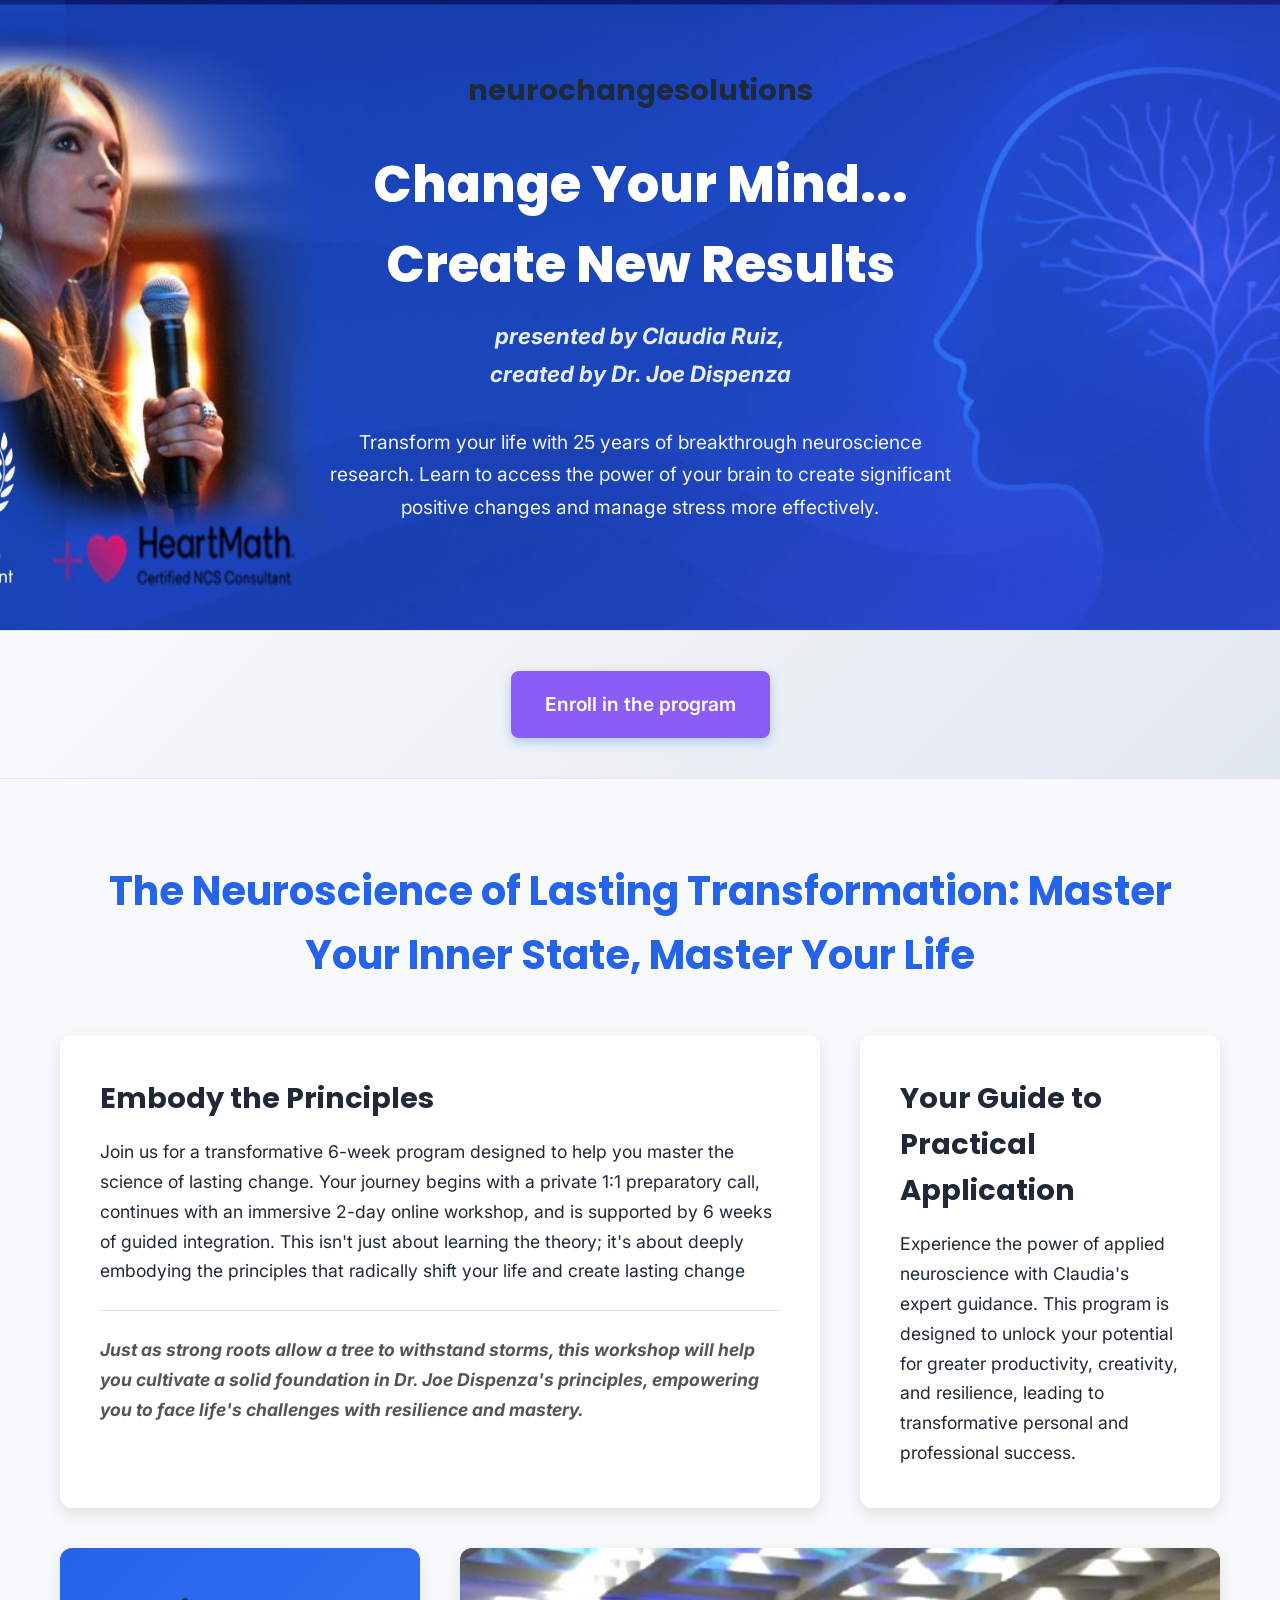
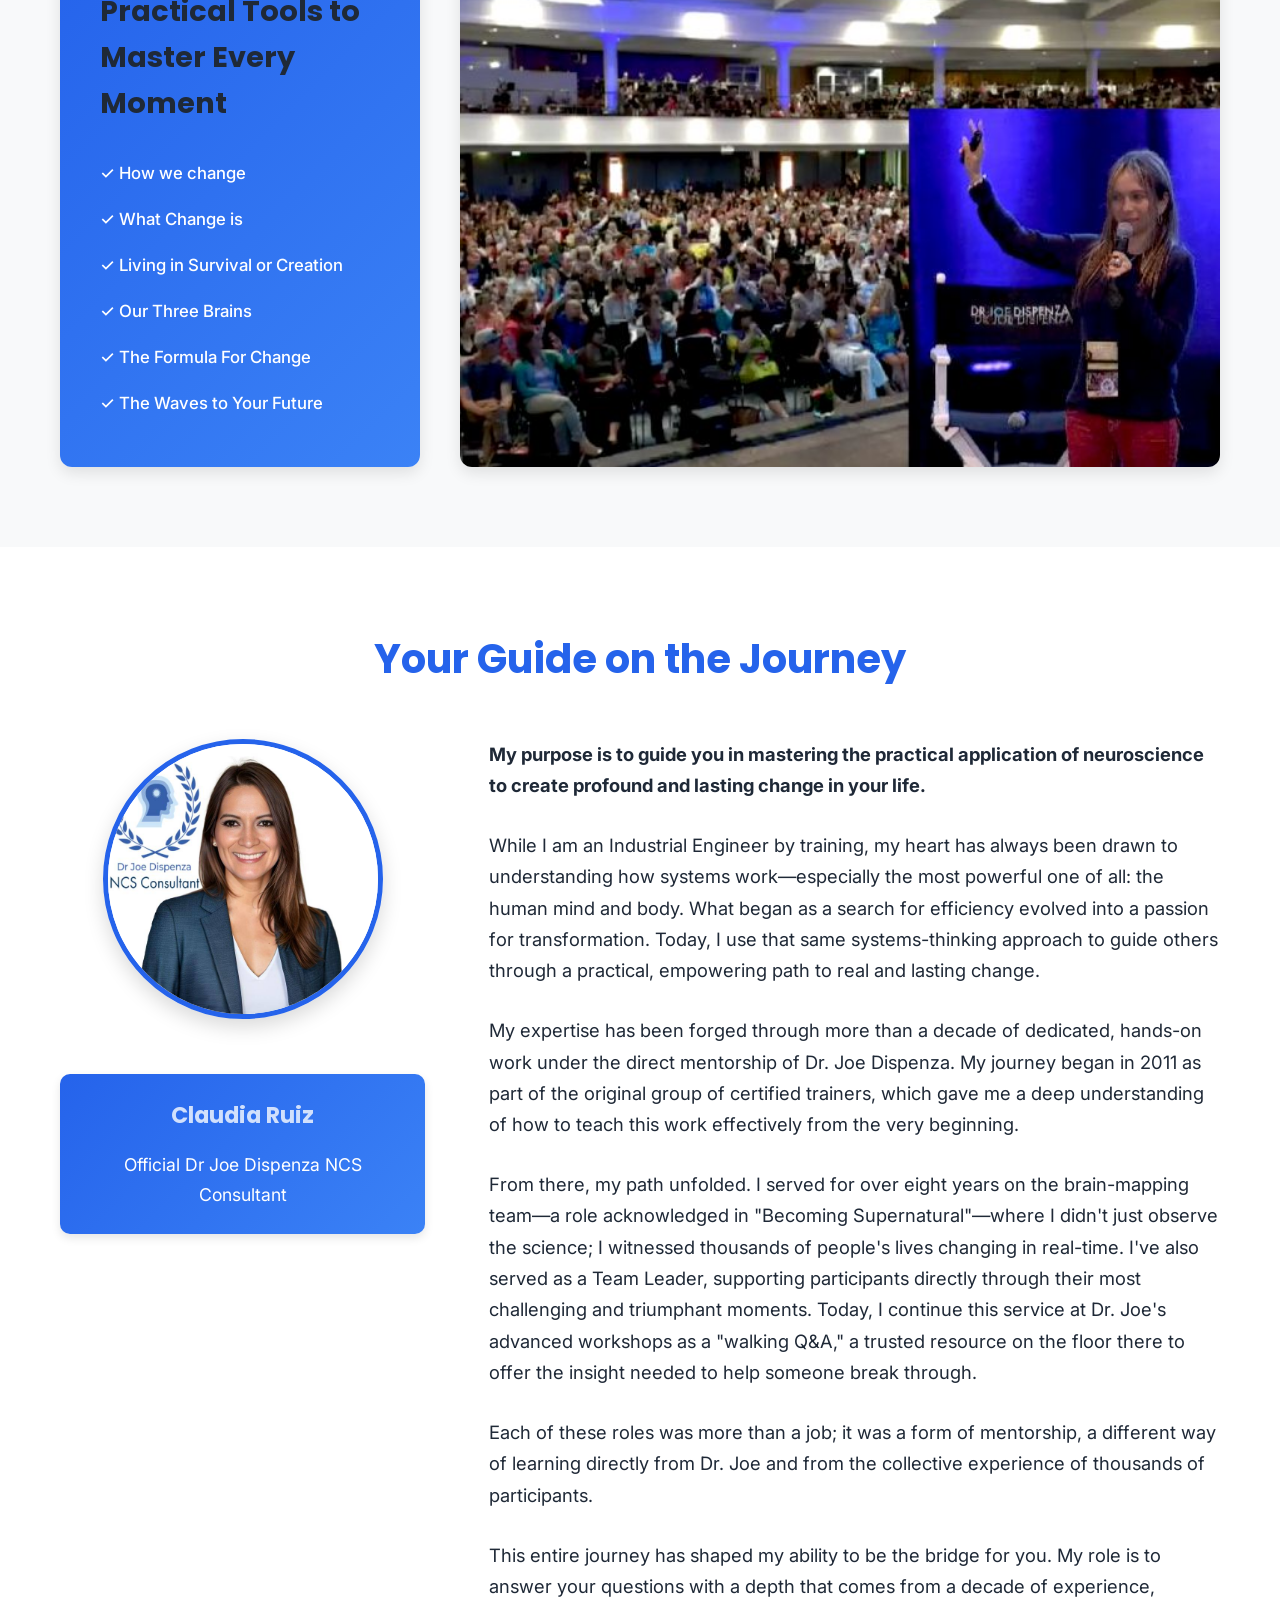
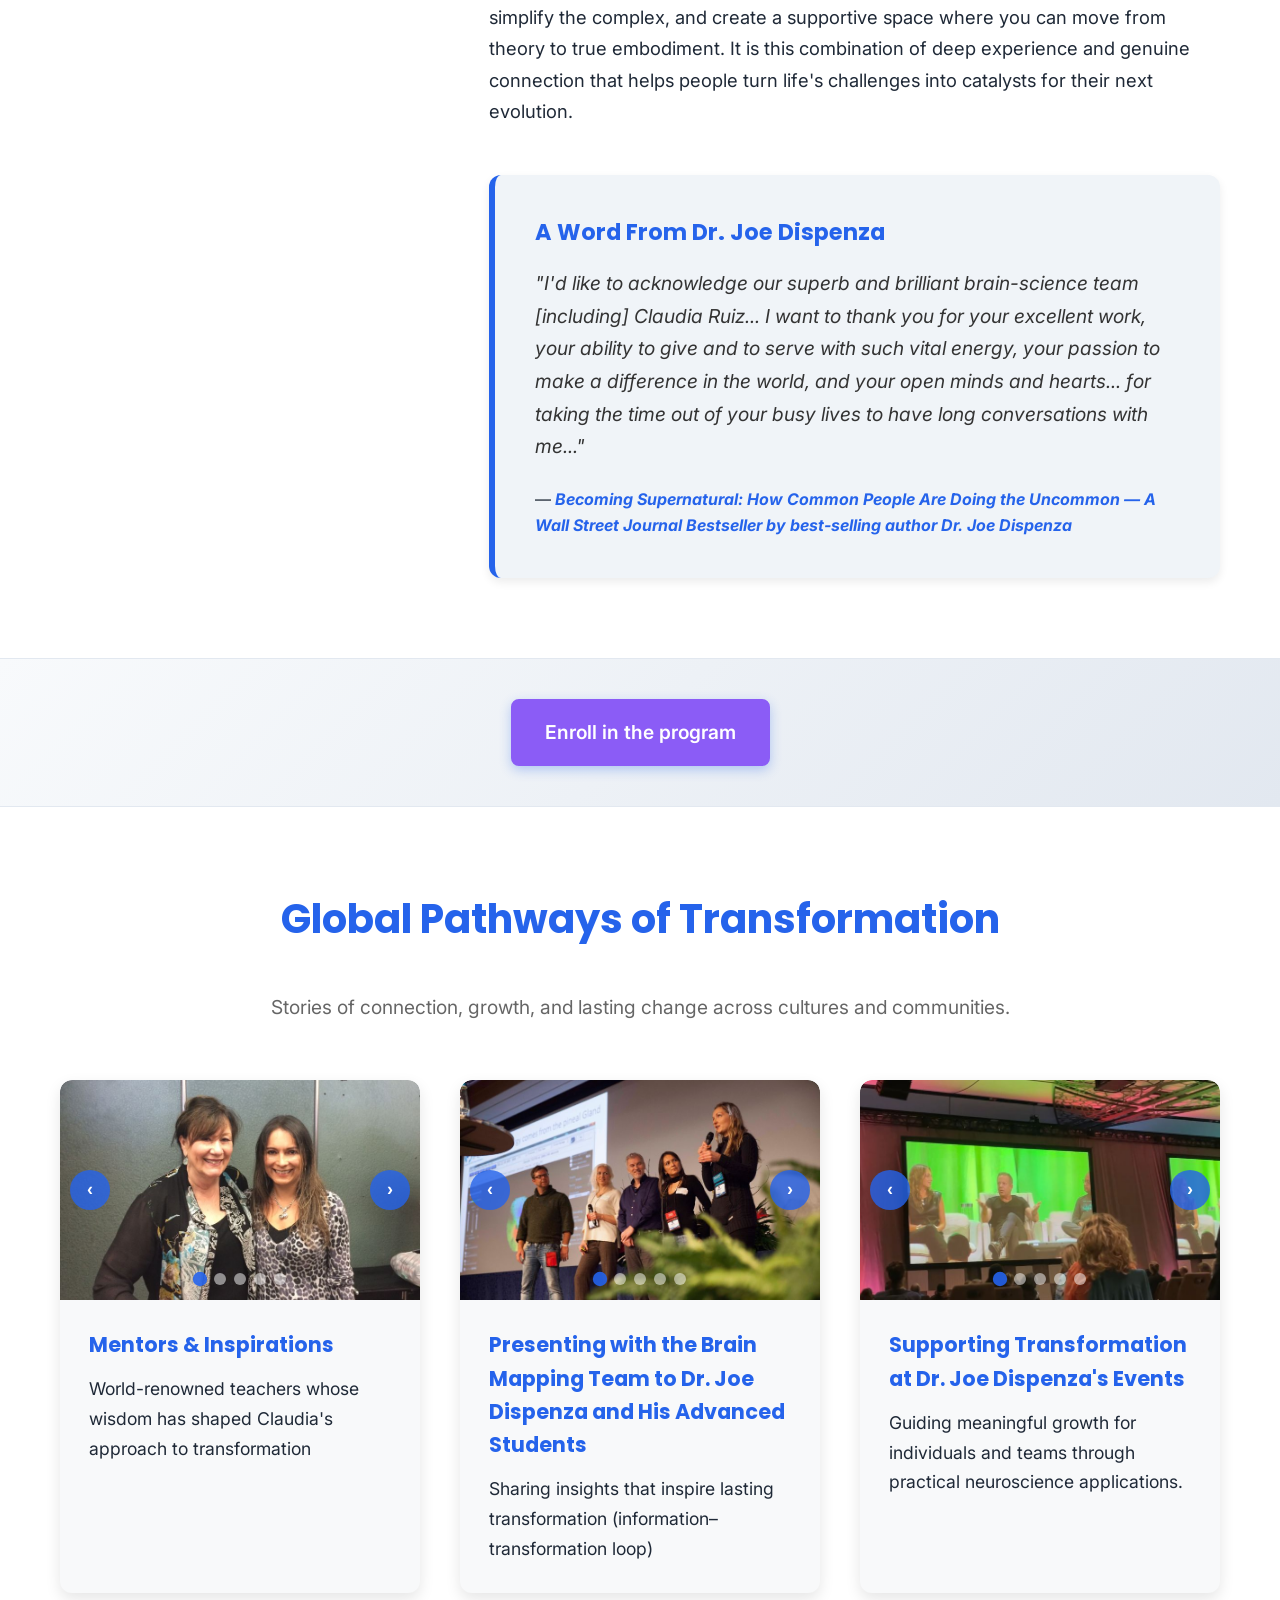
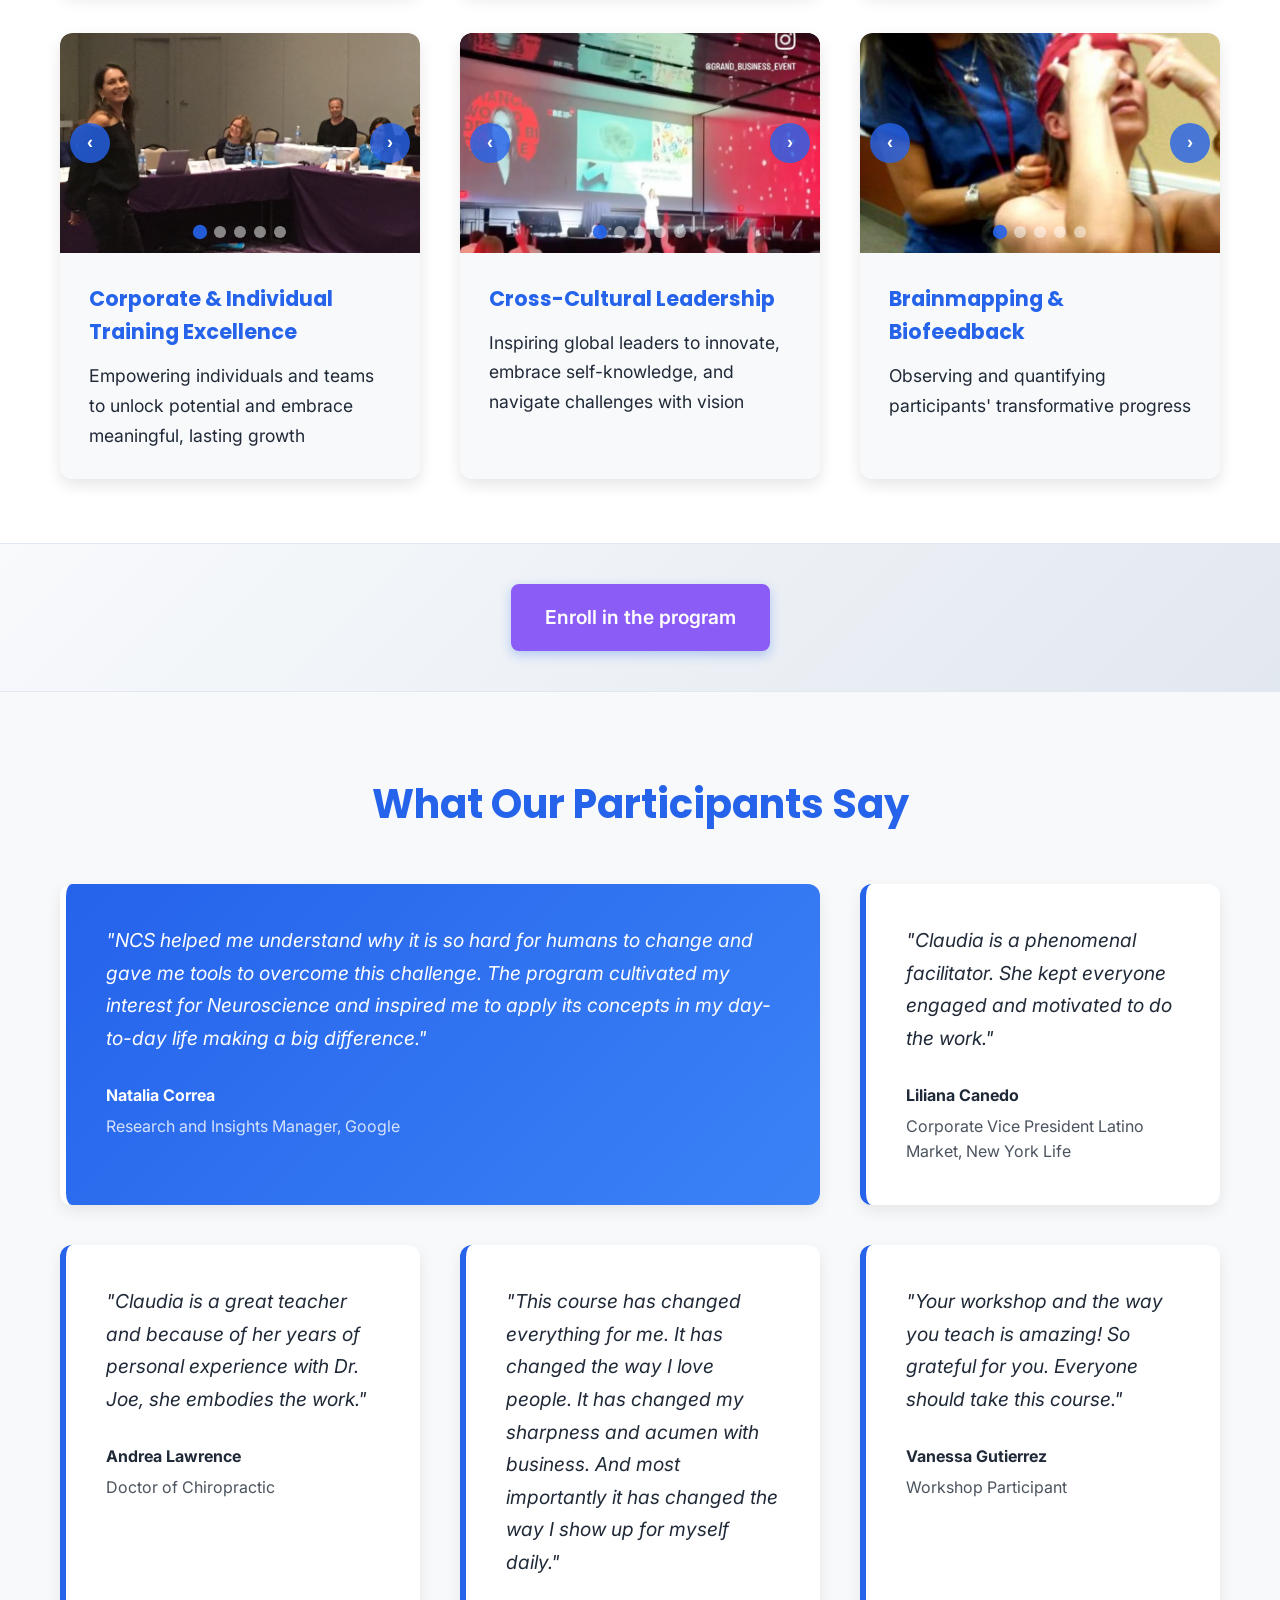
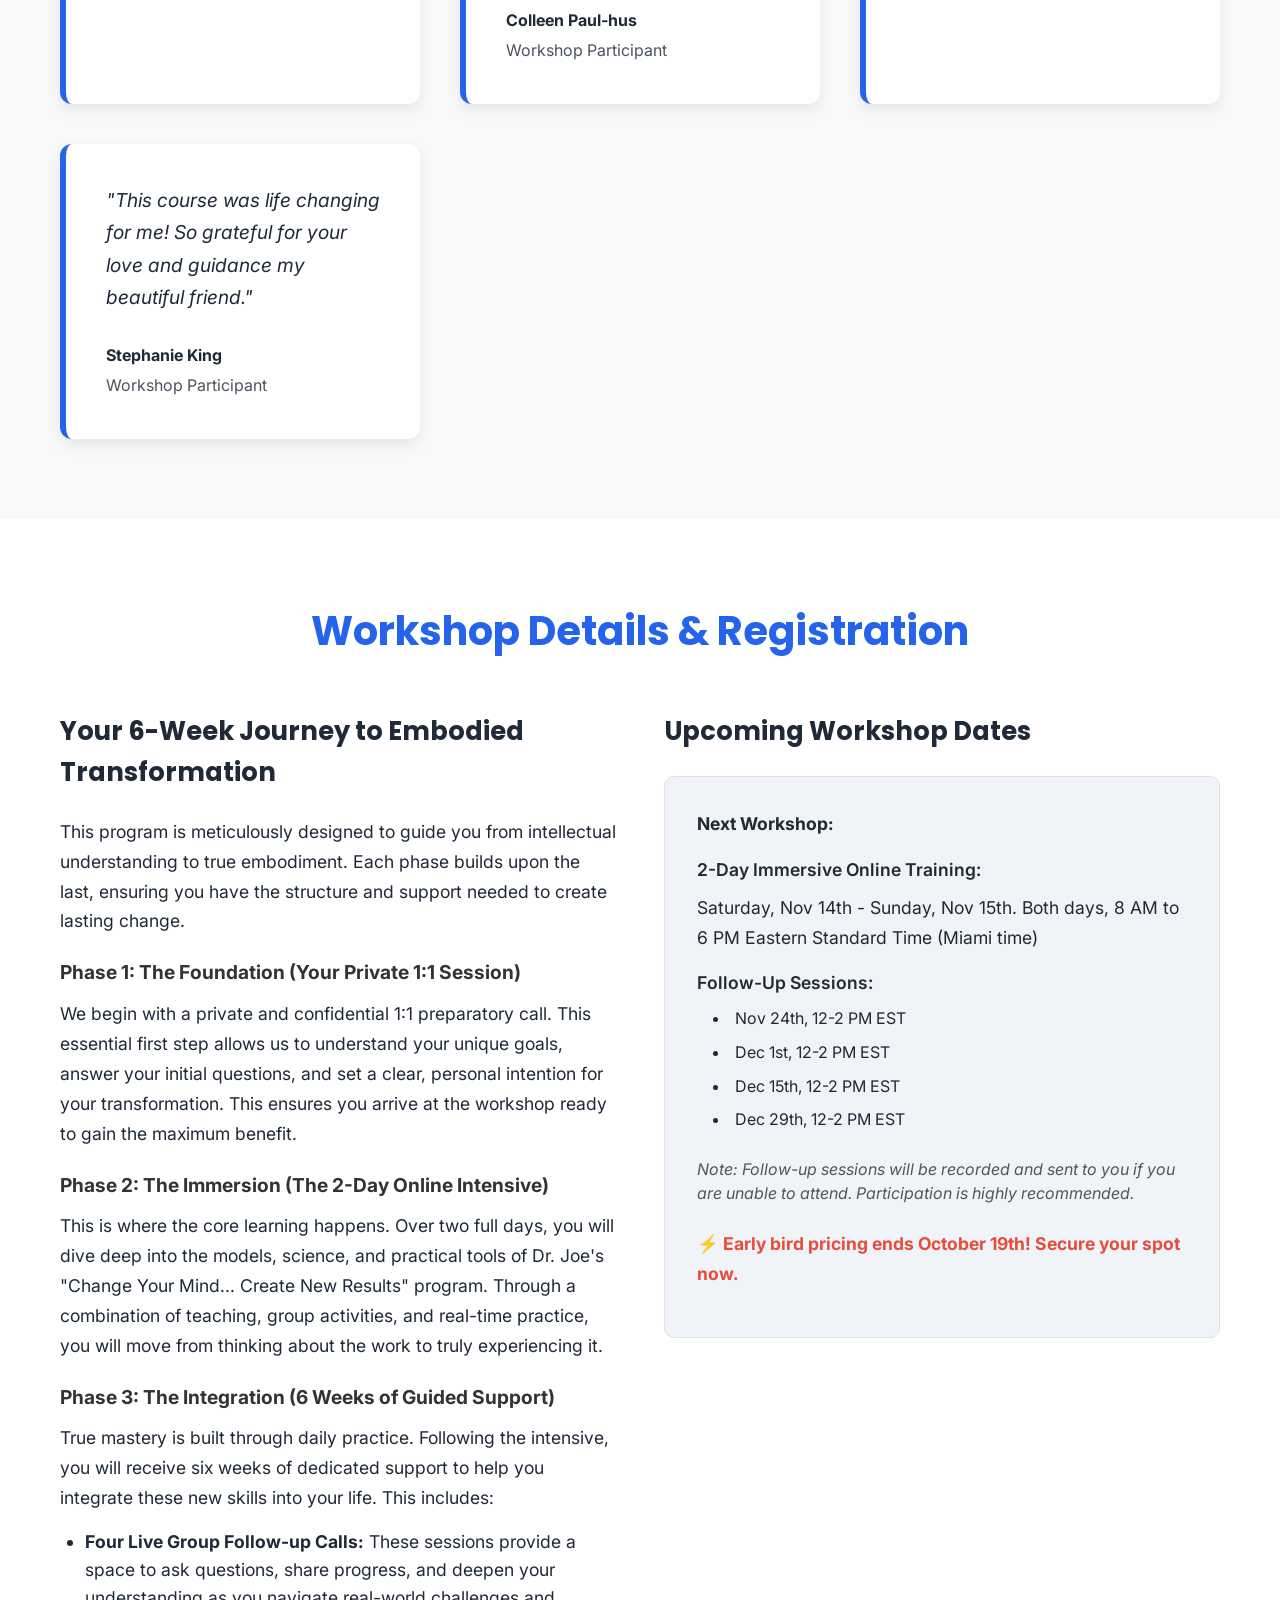
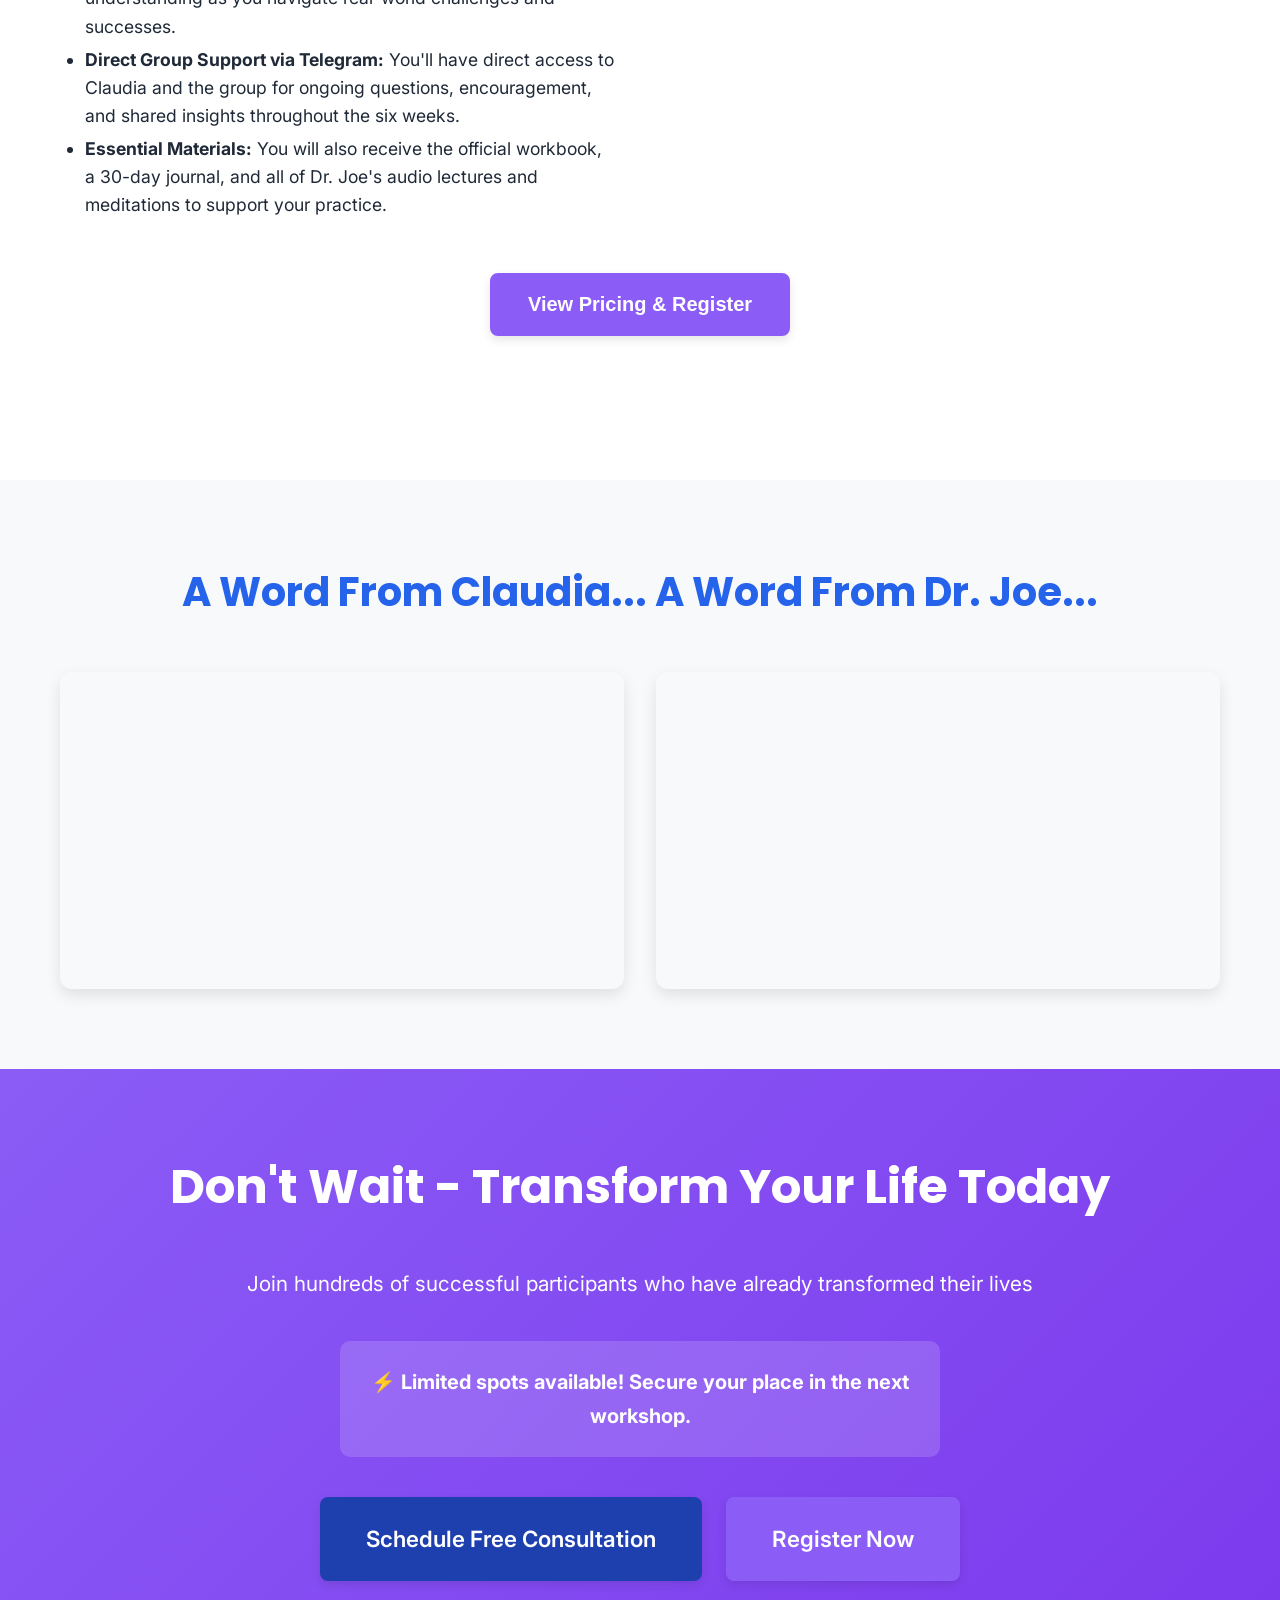
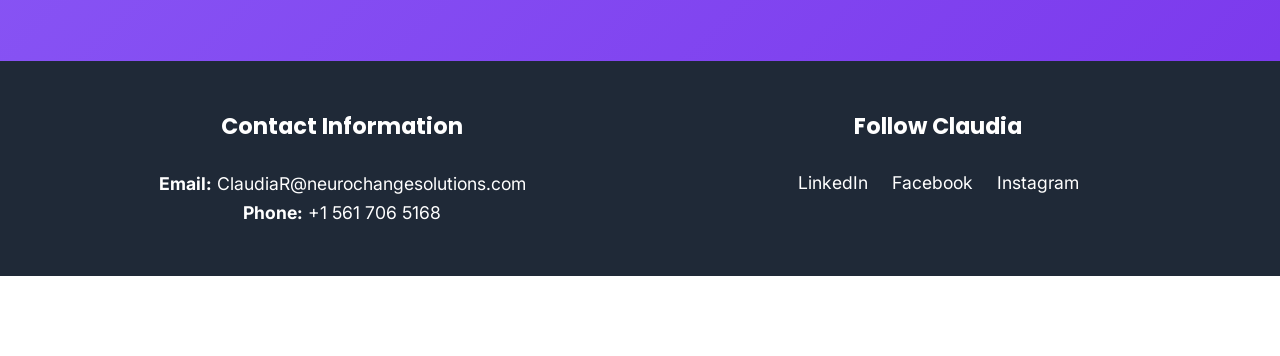
==== index.html @ a0c67458 "index.html" ====
<!DOCTYPE html>
<html lang="en">
<head>
    <meta charset="UTF-8">
    <meta name="viewport" content="width=device-width, initial-scale=1.0">
    <title>Change Your Mind... Create New Results | Neuroscience Workshop with Claudia Ruiz</title>
    <meta name="description" content="Transform your life with neuroscience-based training. Join Claudia Ruiz, Dr. Joe Dispenza's certified consultant, for a life-changing workshop based on 25 years of breakthrough research.">
    <meta name="keywords" content="Dr Joe Dispenza, neuroscience workshop, Claudia Ruiz, brain training, personal development, change your mind, neuroplasticity, neuroscience training">
    <meta name="author" content="Claudia Ruiz">
    <meta name="robots" content="index, follow">
    <meta property="og:title" content="Change Your Mind... Create New Results | Neuroscience Workshop with Claudia Ruiz">
    <meta property="og:description" content="Transform your life with neuroscience-based training. Join Claudia Ruiz, Dr. Joe Dispenza's certified consultant, for a life-changing workshop.">
    <meta property="og:type" content="website">
    <meta property="og:url" content="[TO BE UPDATED WITH ACTUAL URL]">
    <meta property="og:image" content="[TO BE UPDATED WITH ACTUAL IMAGE URL]">
    <meta name="twitter:card" content="summary_large_image">
    <meta name="twitter:title" content="Change Your Mind... Create New Results | Neuroscience Workshop">
    <meta property="twitter:description" content="Transform your life with neuroscience-based training with Dr. Joe Dispenza's certified consultant Claudia Ruiz.">
    <link rel="stylesheet" href="styles.css">
    <link href="https://fonts.googleapis.com/css2?family=Inter:wght@300;400;500;600;700&family=Poppins:wght@400;500;600;700;800&display=swap" rel="stylesheet">
    
    <script type="application/ld+json">
    {
      "@context": "https://schema.org",
      "@type": "Event",
      "name": "Change Your Mind... Create New Results - Neuroscience Workshop",
      "description": "Transform your life with neuroscience-based training based on 25 years of breakthrough research by Dr. Joe Dispenza",
      "startDate": "[TO BE ADDED]",
      "endDate": "[TO BE ADDED]",
      "location": {
        "@type": "VirtualLocation",
        "url": "[WORKSHOP URL]"
      },
      "organizer": {
        "@type": "Person",
        "name": "Claudia Ruiz",
        "jobTitle": "Official Dr Joe Dispenza NCS Consultant"
      },
      "offers": {
        "@type": "Offer",
        "price": "[PRICE]",
        "priceCurrency": "USD",
        "availability": "https://schema.org/InStock"
      }
    }
    </script>
    
    <script type="application/ld+json">
    {
      "@context": "https://schema.org",
      "@type": "Person",
      "name": "Claudia Ruiz",
      "jobTitle": "Official Dr Joe Dispenza NCS Consultant",
      "description": "Industrial Engineer and neuroscience-based consultant with 29 years of experience and over 13 years under the direct mentorship of Dr. Joe Dispenza",
      "url": "[WEBSITE URL]",
      "sameAs": [
        "https://www.linkedin.com/in/claudiaruiz1/",
        "https://www.facebook.com/claudia.ruiz",
        "https://twitter.com/ClauruizC"
      ]
    }
    </script>
    <!-- ====================================================== -->
<!-- == Open Graph Meta Tags for Social Sharing Previews == -->
<!-- ====================================================== -->

<!-- The Title of Your Page -->
<meta property="og:title" content="Neuroscience for Lasting Transformation | Claudia Ruiz Mastery" />

<!-- The Type of Content (website is standard) -->
<meta property="og:type" content="website" />

<!-- The Main URL of Your Website -->
<meta property="og:url" content="https://claudiaruizmastery.github.io/neuroscience-workshop/" />

<!-- The Image for the Thumbnail (Corrected Path ) -->
<meta property="og:image" content="https://claudiaruizmastery.github.io/neuroscience-workshop/claudia-placeholder.jpg" />
<meta property="og:image:alt" content="Claudia Ruiz, Neuroscience Consultant" />

<!-- A Short Description for the Preview -->
<meta property="og:description" content="Join a transformative 6-week program designed to help you master the science of lasting change. Guided by Claudia Ruiz, an original Dr. Joe Dispenza certified trainer." />

<!-- Your Site Name -->
<meta property="og:site_name" content="Claudia Ruiz Mastery" />

<!-- Optional: Twitter-specific tags for their preview cards -->
<meta name="twitter:card" content="summary_large_image">
<meta name="twitter:title" content="Neuroscience for Lasting Transformation | Claudia Ruiz Mastery">
<meta name="twitter:description" content="Join a transformative 6-week program designed to help you master the science of lasting change. Guided by Claudia Ruiz, an original Dr. Joe Dispenza certified trainer.">
<meta name="twitter:image" content="https://claudiaruizmastery.github.io/neuroscience-workshop/claudia-placeholder.jpg">

<!-- ====================================================== -->

</head>
<body>
    <header class="hero-section">
        <div class="hero-background">
            <img src="combined-header-image.jpg" alt="Neuroscience transformation background with Claudia Ruiz and brain imagery" class="hero-image">
            <div class="hero-overlay"></div>
        </div>
        <div class="container">
            <div class="hero-content">
                <div class="logo-section">
                    <h3 class="brand-name">neurochangesolutions</h3>
                </div>
                <div class="mobile-claudia-image">
                    <img src="ClaudiaMicrophone.jpg" alt="Claudia Ruiz presenting with microphone" class="claudia-mobile-img">
                </div>
                <h1 class="main-title">Change Your Mind...<br>Create New Results</h1>
                <p class="subtitle"><strong><em>presented by Claudia Ruiz,<br>created by Dr. Joe Dispenza</em></strong></p>
                <p class="hero-description">
                    Transform your life with 25 years of breakthrough neuroscience research. Learn to access the power of your brain to create significant positive changes and manage stress more effectively.
                </p>
            </div>
        </div>
    </header>

    <div class="enroll-section">
        <a href="#workshop-details-registration" class="btn btn-primary">Enroll in the program</a>
    </div>
    <section class="workshop-overview">
        <div class="container">
            <h2>The Neuroscience of Lasting Transformation: Master Your Inner State, Master Your Life</h2>
            <div class="overview-grid">
                <div class="overview-card main-card">
                    <h3>Embody the Principles</h3>
                    <p>Join us for a transformative 6-week program designed to help you master the science of lasting change. Your journey begins with a private 1:1 preparatory call, continues with an immersive 2-day online workshop, and is supported by 6 weeks of guided integration. This isn't just about learning the theory; it's about deeply embodying the principles that radically shift your life and create lasting change</p>
                    <div class="tree-analogy">
                        <p><strong>Just as strong roots allow a tree to withstand storms, this workshop will help you cultivate a solid foundation in Dr. Joe Dispenza's principles, empowering you to face life's challenges with resilience and mastery.</strong></p>
                    </div>
                </div>
                <div class="overview-card">
                    <h3>Your Guide to Practical Application</h3>
                    <p>Experience the power of applied neuroscience with Claudia's expert guidance. This program is designed to unlock your potential for greater productivity, creativity, and resilience, leading to transformative personal and professional success.</p>
                </div>
                <div class="overview-card tools-card">
                    <h3>Practical Tools to Master Every Moment</h3>
                    <ul class="tools-list">
                        <li>✓ How we change</li>
                        <li>✓ What Change is</li>
                        <li>✓ Living in Survival or Creation</li>
                        <li>✓ Our Three Brains</li>
                        <li>✓ The Formula For Change</li>
                        <li>✓ The Waves to Your Future</li>
                    </ul>
                </div>
                <div class="overview-card presenting-card">
                    <img src="presenting.jpg" alt="Presenting neuroscience concepts" class="presenting-image">
                </div>
            </div>
        </div>
    </section>

   <section class="facilitator-section">
    <div class="container">
        <h2>Your Guide on the Journey</h2>

        <div class="facilitator-content">
            <div class="facilitator-image">
                <img src="claudia-placeholder.jpg" alt="Claudia Ruiz - Official Dr Joe Dispenza NCS Consultant and neuroscience workshop facilitator" class="facilitator-photo">
                <div class="credentials">
                    <h4>Claudia Ruiz</h4>
                    <p>Official Dr Joe Dispenza  
NCS Consultant</p>
                </div>
            </div>

            <div class="facilitator-bio">
                <p><strong>My purpose is to guide you in mastering the practical application of neuroscience to create profound and lasting change in your life.</strong></p>

                <p>While I am an Industrial Engineer by training, my heart has always been drawn to understanding how systems work—especially the most powerful one of all: the human mind and body. What began as a search for efficiency evolved into a passion for transformation. Today, I use that same systems-thinking approach to guide others through a practical, empowering path to real and lasting change.</p>

                <p>My expertise has been forged through more than a decade of dedicated, hands-on work under the direct mentorship of Dr. Joe Dispenza. My journey began in 2011 as part of the original group of certified trainers, which gave me a deep understanding of how to teach this work effectively from the very beginning.</p>

                <p>From there, my path unfolded. I served for over eight years on the brain-mapping team—a role acknowledged in "Becoming Supernatural"—where I didn't just observe the science; I witnessed thousands of people's lives changing in real-time. I've also served as a Team Leader, supporting participants directly through their most challenging and triumphant moments. Today, I continue this service at Dr. Joe's advanced workshops as a "walking Q&A," a trusted resource on the floor there to offer the insight needed to help someone break through.</p>

                <p>Each of these roles was more than a job; it was a form of mentorship, a different way of learning directly from Dr. Joe and from the collective experience of thousands of participants.</p>

                <p>This entire journey has shaped my ability to be the bridge for you. My role is to answer your questions with a depth that comes from a decade of experience, simplify the complex, and create a supportive space where you can move from theory to true embodiment. It is this combination of deep experience and genuine connection that helps people turn life's challenges into catalysts for their next evolution.</p>

                <!-- The Re-integrated Acknowledgment Section -->
                <div class="acknowledgment">
                    <h4>A Word From Dr. Joe Dispenza</h4>
                    <blockquote>
                        "I'd like to acknowledge our superb and brilliant brain-science team [including] Claudia Ruiz... I want to thank you for your excellent work, your ability to give and to serve with such vital energy, your passion to make a difference in the world, and your open minds and hearts... for taking the time out of your busy lives to have long conversations with me..."
                    </blockquote>
                  — <cite><em> Becoming Supernatural: How Common People Are Doing the Uncommon — A Wall Street Journal Bestseller by best-selling author Dr. Joe Dispenza</em></cite>
                </div>
            </div>
        </div>
    </div>
</section>


    <div class="enroll-section">
        <a href="#workshop-details-registration" class="btn btn-primary">Enroll in the program</a>
    </div>
    <section class="gallery-section">
        <div class="container">
            <h2>Global Pathways of Transformation</h2>
            <p class="gallery-subtitle">Stories of connection, growth, and lasting change across cultures and communities.</p>
            <div class="gallery-grid">
                <div class="gallery-item">
                    <div class="gallery-carousel">
                        <div class="carousel-container">
                            <div class="carousel-slide active">
                                <img src="gallery100.jpg" alt="Esther Hicks, Alaska Cruise 2015">
                            </div>
                            <div class="carousel-slide">
                                <img src="gallery110.jpg" alt="Dr. Wayne Dyer, Silva Method Convention, Miami 2002" class="gallery-image">
                            </div>
                            <div class="carousel-slide">
                                <img src="gallery120.jpg" alt="Claudia began the Silva Method at 11, starting her journey to become the architect of her own life. Meeting Laura Silva in 2010 and becoming a certified instructor in 2020 fulfilled a dream." class="gallery-image">
                            </div>
                            <div class="carousel-slide">
                                <img src="gallery130.jpg" alt="First in person workshop with Dr. Joe Dispenza, January 2010" class="gallery-image">
                            </div>
                            <div class="carousel-slide">
                                <img src="gallery140.jpg" alt="At each event, Dr. Joe Dispenza met with the Brain Mapping team, shaping insights that now guide Claudia’s work in lasting transformation." class="gallery-image">
                            </div>
                            <div class="carousel-slide">
                                <img src="gallery141.jpg" alt="Through regular Zooms with Dr. Joe Dispenza and the Brain Mapping team, Claudia gained insights that deepen her work in lasting transformation." class="gallery-image">
                            </div>
                            <div class="carousel-slide">
                                <img src="gallery150.jpg" alt="Abraham Hicks Alaska Cruise Hot Seat 2015" class="gallery-image">
                            </div>
                            <div class="carousel-slide">
                                <img src="gallery160.jpg" alt="Gregg Braden after his insightful talk" class="gallery-image">
                            </div>
                             <div class="carousel-slide">
                                <img src="gallery170.jpg" alt="Nassim Haramein at the Quantum University Wold Congress in Hawaii 2015" class="gallery-image">
                            </div>
                            <div class="carousel-slide">
                                <img src="gallery180.jpg" alt="Bruce Lipton after his insightful talk" class="gallery-image">
                            </div>
                            <div class="carousel-slide">
                                <img src="gallery190.jpg" alt="With Nassim Haramein after a 2020 tour of his lab in San Clemente, CA, USA with his biophysicist." class="gallery-image">
                            </div>
                        </div>
                        <button class="carousel-btn prev-btn" onclick="changeSlide(this, -1)">‹</button>
                        <button class="carousel-btn next-btn" onclick="changeSlide(this, 1)">›</button>
                        <div class="carousel-dots">
                            <span class="dot active" onclick="currentSlide(this, 1)"></span>
                            <span class="dot" onclick="currentSlide(this, 2)"></span>
                            <span class="dot" onclick="currentSlide(this, 3)"></span>
                            <span class="dot" onclick="currentSlide(this, 4)"></span>
                            <span class="dot" onclick="currentSlide(this, 5)"></span>
                        </div>
                    </div>
                    <div class="gallery-caption">
                        <h4>Mentors & Inspirations </h4>
                        <p>World-renowned teachers whose wisdom has shaped Claudia's approach to transformation</p>
                    </div>
                </div>
                <div class="gallery-item">
                    <div class="gallery-carousel">
                        <div class="carousel-container">
                            <div class="carousel-slide active">
                                <img src="gallery2010.jpg" alt="Lago di Garda, Italy" class="gallery-image">
                            </div>
                            <div class="carousel-slide">
                                <img src="gallery2020.jpg" alt="Tampa FL, USA" class="gallery-image">
                            </div>
                            <div class="carousel-slide">
                                <img src="gallery2030.jpg" alt="Tampa FL, USA" class="gallery-image">
                            </div>
                            <div class="carousel-slide">
                                <img src="gallery2040.jpg" alt="Tampa FL, USA" class="gallery-image">
                            </div>
                            <div class="carousel-slide">
                                <img src="gallery2050.jpg" alt="Tampa FL, USA" class="gallery-image">
                            </div>
                               <div class="carousel-slide">
                                <img src="gallery2060.jpg" alt="Tampa FL, USA" class="gallery-image">
                            </div>
                            <div class="carousel-slide">
                                <img src="gallery2070.jpg" alt="Tampa FL, USA" class="gallery-image">
                            </div>
                            <div class="carousel-slide">
                                <img src="gallery2080.jpg" alt="Tampa FL, USA" class="gallery-image">
                            </div>
                            <div class="carousel-slide">
                                <img src="gallery2090.jpg" alt="Cancun, Mexico" class="gallery-image">
                            </div>
                            <div class="carousel-slide">
                                <img src="gallery2100.jpg" alt="Cancun, Mexico" class="gallery-image">
                            </div>
                            <div class="carousel-slide">
                                <img src="gallery2110.jpg" alt="Cancun, Mexico" class="gallery-image">
                            </div>
                            <div class="carousel-slide">
                                <img src="gallery2120.jpg" alt="Cancun, Mexico" class="gallery-image">
                            </div>
                            <div class="carousel-slide">
                                <img src="gallery2130.jpg" alt="Cancun, Mexico" class="gallery-image">
                            </div>
                            <div class="carousel-slide">
                                <img src="gallery2140.jpg" alt="Cancun, Mexico" class="gallery-image">
                            </div>
                            <div class="carousel-slide">
                                <img src="gallery2150.jpg" alt="Bonn, Germany" class="gallery-image">
                            </div>
                            <div class="carousel-slide">
                                <img src="gallery2160.jpg" alt="Bonn, Germany" class="gallery-image">
                            </div>
                            <div class="carousel-slide">
                                <img src="gallery2170.jpg" alt="Bonn, Germany" class="gallery-image">
                            </div>
                            <div class="carousel-slide">
                                <img src="gallery2180.jpg" alt="Bonn, Germany" class="gallery-image">
                            </div>
                            <div class="carousel-slide">
                                <img src="gallery2190.jpg" alt="Bonn, Germany" class="gallery-image">
                            </div>
                            <div class="carousel-slide">
                                <img src="gallery2200.jpg" alt="Bonn, Germany" class="gallery-image">
                            </div>
                                <div class="carousel-slide">
                                <img src="gallery2210.jpg" alt="Bonn, Germany" class="gallery-image">
                            </div>
                            <div class="carousel-slide">
                                <img src="gallery2220.jpg" alt="Bonn, Germany" class="gallery-image">
                            </div>
                            <div class="carousel-slide">
                                <img src="gallery2230.jpg" alt="Bonn, Germany" class="gallery-image">
                            </div>
                            <div class="carousel-slide">
                                <img src="gallery2240.jpg" alt="Bonn, Germany" class="gallery-image">
                            </div>
                            <div class="carousel-slide">
                                <img src="gallery2250.jpg" alt="Palm Springs CA, USA" class="gallery-image">
                            </div>
                            <div class="carousel-slide">
                                <img src="gallery2260.jpg" alt="Palm Springs CA, USA" class="gallery-image">
                            </div>
                            <div class="carousel-slide">
                                <img src="gallery2270.jpg" alt="Palm Springs CA, USA" class="gallery-image">
                            </div>
                            <div class="carousel-slide">
                                <img src="gallery2280.jpg" alt="Palm Springs CA, USA" class="gallery-image">
                            </div>
                            <div class="carousel-slide">
                                <img src="gallery2290.jpg" alt="Palm Springs CA, USA" class="gallery-image">
                            </div>
                            <div class="carousel-slide">
                                <img src="gallery2300.jpg" alt="Palm Springs CA, USA" class="gallery-image">
                            </div>
                                <div class="carousel-slide">
                                <img src="gallery2310.jpg" alt="Palm Springs CA, USA" class="gallery-image">
                            </div>
                            <div class="carousel-slide">
                                <img src="gallery2320.jpg" alt="Palm Springs CA, USA" class="gallery-image">
                            </div>
                            <div class="carousel-slide">
                                <img src="gallery2330.jpg" alt="Palm Springs CA, USA" class="gallery-image">
                            </div>
                            <div class="carousel-slide">
                                <img src="gallery2340.jpg" alt="Palm Springs CA, USA" class="gallery-image">
                            </div>
                            <div class="carousel-slide">
                                <img src="gallery2350.jpg" alt="Palm Springs CA, USA" class="gallery-image">
                            </div>
                            <div class="carousel-slide">
                                <img src="gallery2360.jpg" alt="Berlin, Germany" class="gallery-image">
                            </div>
                            <div class="carousel-slide">
                                <img src="gallery2370.jpg" alt="Berlin, Germany" class="gallery-image">
                            </div>
                            <div class="carousel-slide">
                                <img src="gallery2380.jpg" alt="Marco Island FL, USA" class="gallery-image">
                            </div>
                            <div class="carousel-slide">
                                <img src="gallery2390.jpg" alt="Marco Island FL, USA" class="gallery-image">
                            </div>
                            <div class="carousel-slide">
                                <img src="gallery2400.jpg" alt="Marco Island FL, USA" class="gallery-image">
                            </div>
                        </div>
                        <button class="carousel-btn prev-btn" onclick="changeSlide(this, -1)">‹</button>
                        <button class="carousel-btn next-btn" onclick="changeSlide(this, 1)">›</button>
                        <div class="carousel-dots">
                            <span class="dot active" onclick="currentSlide(this, 1)"></span>
                            <span class="dot" onclick="currentSlide(this, 2)"></span>
                            <span class="dot" onclick="currentSlide(this, 3)"></span>
                            <span class="dot" onclick="currentSlide(this, 4)"></span>
                            <span class="dot" onclick="currentSlide(this, 5)"></span>
                        </div>
                    </div>
                    <div class="gallery-caption">
                        <h4>Presenting with the Brain Mapping Team to Dr. Joe Dispenza and His Advanced Students </h4>
                        <p>Sharing insights that inspire lasting transformation (information–transformation loop)</p>
                    </div>
                </div>
                <div class="gallery-item">
                    <div class="gallery-carousel">
                        <div class="carousel-container">
                            <div class="carousel-slide active">
                                <img src="gallery3009.jpg" alt="2021 Claudia is invited to be part of the Q&A panel with Dr Joe and the research team" class="gallery-image">
                            </div>
                            <div class="carousel-slide">
                                <img src="gallery3010.jpg" alt="2018 Team Leader Australia" class="gallery-image">
                            </div>
                            <div class="carousel-slide">
                                <img src="gallery3020.jpg" alt="2018 Team Leader Sunshine Coast, Australia" class="gallery-image">
                            </div>
                            <div class="carousel-slide">
                                <img src="gallery3030.jpg" alt="2018 Team Leader Niagara Falls, USA" class="gallery-image">
                            </div>
                            <div class="carousel-slide">
                                <img src="gallery3040.jpg" alt="2019 Team Leader Mallorca, Spain" class="gallery-image">
                            </div>
                            <div class="carousel-slide">
                                <img src="gallery3045.jpg" alt="Privileged to be mentored by Dr Joe as a Team Leader" class="gallery-image">
                            </div>
                            <div class="carousel-slide">
                                <img src="gallery3050.jpg" alt="2018 Team Leader Sardinia, Italy" class="gallery-image">
                            </div>
                              <div class="carousel-slide">
                                <img src="gallery3060.jpg" alt="2018 Team Leader Sardinia, Italy" class="gallery-image">
                            </div>
                            <div class="carousel-slide">
                                <img src="gallery3070.jpg" alt="Meditation Assist Weeklong Retreat" class="gallery-image">
                            </div>
                            <div class="carousel-slide">
                                <img src="gallery3080.jpg" alt="2025 Washingon DC Weeklong Retreat Q&A" class="gallery-image">
                            </div>
                            <div class="carousel-slide">
                                <img src="gallery3090.jpg" alt="2025 Washingon DC Weeklong Retreat Q&A" class="gallery-image">
                            </div>
                            <div class="carousel-slide">
                                <img src="gallery3100.jpg" alt="2025 Marco Island Weeklong Retreat Q&A" class="gallery-image">
                            </div>
                            <div class="carousel-slide">
                                <img src="gallery3110.jpg" alt="2021 Claudia is invited to be part of the Q&A panel with Dr Joe and the research team" class="gallery-image">
                            </div>
                        </div>
                        <button class="carousel-btn prev-btn" onclick="changeSlide(this, -1)">‹</button>
                        <button class="carousel-btn next-btn" onclick="changeSlide(this, 1)">›</button>
                        <div class="carousel-dots">
                            <span class="dot active" onclick="currentSlide(this, 1)"></span>
                            <span class="dot" onclick="currentSlide(this, 2)"></span>
                            <span class="dot" onclick="currentSlide(this, 3)"></span>
                            <span class="dot" onclick="currentSlide(this, 4)"></span>
                            <span class="dot" onclick="currentSlide(this, 5)"></span>
                        </div>
                    </div>
                    <div class="gallery-caption">
                        <h4>Supporting Transformation at Dr. Joe Dispenza's Events </h4>
                        <p>Guiding meaningful growth for individuals and teams through practical neuroscience applications.</p>
                    </div>
                </div>
                <div class="gallery-item">
                    <div class="gallery-carousel">
                        <div class="carousel-container">
                            <div class="carousel-slide active">
                                <img src="gallery410.jpg" alt="Mentored by Dr. Joe when presenting during a 2016 one of the program updates" class="gallery-image">
                            </div>
                            <div class="carousel-slide">
                                <img src="gallery420.jpg" alt="Mentored by Dr. Joe when presenting during a 2016 one of the program updates" class="gallery-image">
                            </div>
                            <div class="carousel-slide">
                                <img src="gallery430.jpg" alt="New York Life" class="gallery-image">
                            </div>
                            <div class="carousel-slide">
                                <img src="gallery440.jpg" alt="New York Life" class="gallery-image">
                            </div>
                            <div class="carousel-slide">
                                <img src="gallery450.jpg" alt="Brain mapping demo at a world's leading tech company" class="gallery-image">
                            </div>
                             <div class="carousel-slide">
                                <img src="gallery460.jpg" alt="Health Care District Palm Beach County" class="gallery-image">
                            </div>
                            <div class="carousel-slide">
                                <img src="gallery470.jpg" alt="Health Care District Palm Beach County" class="gallery-image">
                            </div>
                            <div class="carousel-slide">
                                <img src="gallery480.jpg" alt="Spanish trainers volunteering as translators for early NCS documents. " class="gallery-image">
                            </div>
                            <div class="carousel-slide">
                                <img src="gallery485.jpg" alt="Corporate & Individual Training Excellence" class="gallery-image">
                            </div>
                            <div class="carousel-slide">
                                <img src="gallery490.jpg" alt="Corporate & Individual Training Excellence" class="gallery-image">
                            </div>
                        </div>
                        <button class="carousel-btn prev-btn" onclick="changeSlide(this, -1)">‹</button>
                        <button class="carousel-btn next-btn" onclick="changeSlide(this, 1)">›</button>
                        <div class="carousel-dots">
                            <span class="dot active" onclick="currentSlide(this, 1)"></span>
                            <span class="dot" onclick="currentSlide(this, 2)"></span>
                            <span class="dot" onclick="currentSlide(this, 3)"></span>
                            <span class="dot" onclick="currentSlide(this, 4)"></span>
                            <span class="dot" onclick="currentSlide(this, 5)"></span>
                        </div>
                    </div>
                    <div class="gallery-caption">
                        <h4>Corporate & Individual Training Excellence </h4>
                        <p>Empowering individuals and teams to unlock potential and embrace meaningful, lasting growth</p>
                    </div>
                </div>
                <div class="gallery-item">
                    <div class="gallery-carousel">
                        <div class="carousel-container">
                            <div class="carousel-slide active">
                                <img src="gallery5010.jpg" alt="Leaders from 22 Slavic Countries" class="gallery-image">
                            </div>
                            <div class="carousel-slide">
                                <img src="gallery5011.jpg" alt="Leaders from 22 Slavic Countries" class="gallery-image">
                            </div>
                            <div class="carousel-slide">
                                <img src="gallery5020.jpg" alt="Leaders from 22 Slavic Countries" class="gallery-image">
                            </div>
                            <div class="carousel-slide">
                                <img src="gallery5030.jpg" alt="Leaders from 22 Slavic Countries" class="gallery-image">
                            </div>
                            <div class="carousel-slide">
                                <img src="gallery5040.jpg" alt="Leaders from 22 Slavic Countries" class="gallery-image">
                            </div>
                            <div class="carousel-slide active">
                                <img src="gallery5050.jpg" alt="Leaders from 22 Slavic Countries" class="gallery-image">
                            </div>
                            <div class="carousel-slide">
                                <img src="gallery5060.jpg" alt="Leaders from 22 Slavic Countries" class="gallery-image">
                            </div>
                            <div class="carousel-slide">
                                <img src="gallery5070.jpg" alt="Leaders from 22 Slavic Countries" class="gallery-image">
                            </div>
                            <div class="carousel-slide">
                                <img src="gallery5075.jpg" alt="Leaders from 22 Slavic Countries" class="gallery-image">
                            </div>
                            <div class="carousel-slide">
                                <img src="gallery5080.jpg" alt="Leaders from 22 Slavic Countries" class="gallery-image">
                            </div>
                            <div class="carousel-slide">
                                <img src="gallery5090.jpg" alt="Leaders from 22 Slavic Countries" class="gallery-image">
                            </div>
                            <div class="carousel-slide">
                                <img src="gallery5100.jpg" alt="Leaders from 22 Slavic Countries" class="gallery-image">
                            </div>
                        </div>
                        <button class="carousel-btn prev-btn" onclick="changeSlide(this, -1)">‹</button>
                        <button class="carousel-btn next-btn" onclick="changeSlide(this, 1)">›</button>
                        <div class="carousel-dots">
                            <span class="dot active" onclick="currentSlide(this, 1)"></span>
                            <span class="dot" onclick="currentSlide(this, 2)"></span>
                            <span class="dot" onclick="currentSlide(this, 3)"></span>
                            <span class="dot" onclick="currentSlide(this, 4)"></span>
                            <span class="dot" onclick="currentSlide(this, 5)"></span>
                        </div>
                    </div>
                    <div class="gallery-caption">
                        <h4>Cross-Cultural Leadership </h4>
                        <p>Inspiring global leaders to innovate, embrace self-knowledge, and navigate challenges with vision</p>
                    </div>
                </div>
                <div class="gallery-item">
                    <div class="gallery-carousel">
                        <div class="carousel-container">
                            <div class="carousel-slide active">
                                <img src="gallery6010.jpg" alt="2015 Carefree AZ, USA" class="gallery-image">
                            </div>
                            <div class="carousel-slide">
                                <img src="gallery6020.jpg" alt="2016 Cancun Brainmapping" class="gallery-image">
                            </div>
                            <div class="carousel-slide">
                                <img src="gallery6030.jpg" alt="2016 Cancun Brainmapping" class="gallery-image">
                            </div>
                            <div class="carousel-slide">
                                <img src="gallery6040.jpg" alt="2016 Cancun Brainmapping" class="gallery-image">
                            </div>
                            <div class="carousel-slide">
                                <img src="gallery6050.jpg" alt="2017 Germany " class="gallery-image">
                            </div>
                            <div class="carousel-slide">
                                <img src="gallery6060.jpg" alt="Brainmapping & Biofeedback" class="gallery-image">
                            </div>
                            <div class="carousel-slide">
                                <img src="gallery6070.jpg" alt="2017 Lago di Garda, Italy" class="gallery-image">
                            </div>
                            <div class="carousel-slide">
                                <img src="gallery6080.jpg" alt="From Gaia, Rewired Series Episode 5" class="gallery-image">
                            </div>
                            <div class="carousel-slide">
                                <img src="gallery6090.jpg" alt="2020 Indian Wells CA, USA" class="gallery-image">
                            </div> 
                            <div class="carousel-slide">
                                <img src="gallery6100.jpg" alt="Brainmapping & Biofeedback" class="gallery-image">
                            </div> 
                            <div class="carousel-slide">
                                <img src="gallery6110.jpg" alt="Brainmapping & Biofeedback" class="gallery-image">
                            </div> 
                            <div class="carousel-slide">
                                <img src="gallery6120.jpg" alt="Brainmapping & Biofeedback" class="gallery-image">
                            </div> 
                            <div class="carousel-slide">
                                <img src="gallery6130.jpg" alt="Brainmapping & Biofeedback" class="gallery-image">
                            </div> 
                            <div class="carousel-slide">
                                <img src="gallery6140.jpg" alt="From Source is Within You Documentary" class="gallery-image">
                            </div> 
                            <div class="carousel-slide">
                                <img src="gallery6150.jpg" alt="Measuring Subject 001 featured in Source is Within You Documentary
                                 " class="gallery-image">
                            </div> 
                        </div>
                        <button class="carousel-btn prev-btn" onclick="changeSlide(this, -1)">‹</button>
                        <button class="carousel-btn next-btn" onclick="changeSlide(this, 1)">›</button>
                        <div class="carousel-dots">
                            <span class="dot active" onclick="currentSlide(this, 1)"></span>
                            <span class="dot" onclick="currentSlide(this, 2)"></span>
                            <span class="dot" onclick="currentSlide(this, 3)"></span>
                            <span class="dot" onclick="currentSlide(this, 4)"></span>
                            <span class="dot" onclick="currentSlide(this, 5)"></span>
                        </div>
                    </div>
                    <div class="gallery-caption">
                        <h4>Brainmapping & Biofeedback </h4>
                        <p>Observing and quantifying participants' transformative progress </p>
                    </div>
                </div>
            </div>
       
    </div>

    <div class="enroll-section">
        <a href="#workshop-details-registration" class="btn btn-primary">Enroll in the program</a>
    </div>
    <section class="testimonials-section">
        <div class="container">
            <h2>What Our Participants Say</h2>
            <div class="testimonials-grid">
                <div class="testimonial-card featured">
                    <blockquote>
                        "NCS helped me understand why it is so hard for humans to change and gave me tools to overcome this challenge. The program cultivated my interest for Neuroscience and inspired me to apply its concepts in my day-to-day life making a big difference."
                    </blockquote>
                    <div class="testimonial-author">
                        <strong>Natalia Correa</strong>
                        <span>Research and Insights Manager, Google</span>
                    </div>
                </div>
                
                <div class="testimonial-card">
                    <blockquote>
                        "Claudia is a phenomenal facilitator. She kept everyone engaged and motivated to do the work."
                    </blockquote>
                    <div class="testimonial-author">
                        <strong>Liliana Canedo</strong>
                        <span>Corporate Vice President Latino Market, New York Life</span>
                    </div>
                </div>
                
                <div class="testimonial-card">
                    <blockquote>
                        "Claudia is a great teacher and because of her years of personal experience with Dr. Joe, she embodies the work."
                    </blockquote>
                    <div class="testimonial-author">
                        <strong>Andrea Lawrence</strong>
                        <span>Doctor of Chiropractic</span>
                    </div>
                </div>
                
                <div class="testimonial-card">
                    <blockquote>
                        "This course has changed everything for me. It has changed the way I love people. It has changed my sharpness and acumen with business. And most importantly it has changed the way I show up for myself daily."
                    </blockquote>
                    <div class="testimonial-author">
                        <strong>Colleen Paul-hus</strong>
                        <span>Workshop Participant</span>
                    </div>
                </div>
                
                <div class="testimonial-card">
                    <blockquote>
                        "Your workshop and the way you teach is amazing! So grateful for you. Everyone should take this course."
                    </blockquote>
                    <div class="testimonial-author">
                        <strong>Vanessa Gutierrez</strong>
                        <span>Workshop Participant</span>
                    </div>
                </div>
                
                <div class="testimonial-card">
                    <blockquote>
                        "This course was life changing for me! So grateful for your love and guidance my beautiful friend."
                    </blockquote>
                    <div class="testimonial-author">
                        <strong>Stephanie King</strong>
                        <span>Workshop Participant</span>
                    </div>
                </div>
            </div>
        </div>
    </section>

    <section id="workshop-details-registration" class="workshop-details">
        <div class="container">
            <h2>Workshop Details & Registration</h2>
            <div class="workshop-info">
                <div class="workshop-description">
                        <h3>Your 6-Week Journey to Embodied Transformation</h3>

<p class="journey-intro">
    This program is meticulously designed to guide you from intellectual understanding to true embodiment. Each phase builds upon the last, ensuring you have the structure and support needed to create lasting change.
</p>

<div class="journey-phases">

    <!-- Phase 1 -->
    <div class="phase">
        <p class="phase-subtitle">Phase 1: The Foundation (Your Private 1:1 Session)</p>
        <p>We begin with a private and confidential 1:1 preparatory call. This essential first step allows us to understand your unique goals, answer your initial questions, and set a clear, personal intention for your transformation. This ensures you arrive at the workshop ready to gain the maximum benefit.</p>
    </div>

    <!-- Phase 2 -->
    <div class="phase">
        <p class="phase-subtitle">Phase 2: The Immersion (The 2-Day Online Intensive)</p>
        <p>This is where the core learning happens. Over two full days, you will dive deep into the models, science, and practical tools of Dr. Joe's "Change Your Mind... Create New Results" program. Through a combination of teaching, group activities, and real-time practice, you will move from thinking about the work to truly experiencing it.</p>
    </div>

    <!-- Phase 3 -->
    <div class="phase">
        <p class="phase-subtitle">Phase 3: The Integration (6 Weeks of Guided Support)</p>
        <p>True mastery is built through daily practice. Following the intensive, you will receive six weeks of dedicated support to help you integrate these new skills into your life. This includes:</p>
        <ul class="integration-list">
            <li><strong>Four Live Group Follow-up Calls:</strong> These sessions provide a space to ask questions, share progress, and deepen your understanding as you navigate real-world challenges and successes.</li>
            <li><strong>Direct Group Support via Telegram:</strong> You'll have direct access to Claudia and the group for ongoing questions, encouragement, and shared insights throughout the six weeks.</li>
            <li><strong>Essential Materials:</strong> You will also receive the official workbook, a 30-day journal, and all of Dr. Joe's audio lectures and meditations to support your practice.</li>
        </ul>
    </div>

</div> <!-- End of journey-phases -->

                </div>
                
                <div class="dates-section">
    <h3>Upcoming Workshop Dates</h3>
    <div class="dates-placeholder">
        <p><strong>Next Workshop:</strong></p>
        <p class="workshop-subheading">2-Day Immersive Online Training:</p>
        <p>Saturday, Nov 14th - Sunday, Nov 15th. Both days, 8 AM to 6 PM Eastern Standard Time (Miami time)</p>
        
        <p class="workshop-subheading">Follow-Up Sessions:</p>
        <ul class="follow-up-list">
            <li>Nov 24th, 12-2 PM EST</li>
            <li>Dec 1st, 12-2 PM EST</li>
            <li>Dec 15th, 12-2 PM EST</li>
            <li>Dec 29th, 12-2 PM EST</li>
        </ul>
        
        <p class="note"><em>Note: Follow-up sessions will be recorded and sent to you if you are unable to attend. Participation is highly recommended.</em></p>
        
        <p class="early-bird-notice">⚡ <strong>Early bird pricing ends October 19th!</strong> Secure your spot now.</p>
    </div>
</div>
            </div>
            
            
            <div class="registration-actions">
                <button class="btn btn-primary btn-large" id="view-pricing-btn">View Pricing & Register</button>
            </div>

            <div class="pricing-and-payment-section" id="pricing-and-payment-section" style="display: none;">
                <div class="pricing-section">
                    <h3>Investment Options</h3>
                    <div class="pricing-grid">
                        <div class="pricing-card individual">
                            <h4>General Admission</h4>
                            <p class="price">US$ 2,600</p>
                            <p>Perfect for personal transformation</p>
                        </div>
                        <div class="pricing-card group">
                            <h4>Early Bird</h4>
                            <p class="price">US$ 2,450</p>
                            <p>Available up to a month before the training</p>
                        </div>
                    </div>
                    
                    <div class="group-pricing-table" id="group-pricing-table" style="display: none;">
                        <h4>Group Pricing Details</h4>
                        <table>
                            <thead>
                                <tr>
                                    <th>Participants</th>
                                    <th>Total Group Price</th>
                                    <th>Price per Person</th>
                                </tr>
                            </thead>
                            <tbody>
                                <tr><td>1</td><td>NA</td><td>NA</td></tr>
                                <tr><td>2</td><td>$4,600</td><td>$2,300</td></tr>
                                <tr><td>3</td><td>$6,100</td><td>$2,033</td></tr>
                                <tr><td>4</td><td>$7,600</td><td>$1,900</td></tr>
                                <tr><td>5</td><td>$9,100</td><td>$1,820</td></tr>
                                <tr><td>6</td><td>$10,450</td><td>$1,742</td></tr>
                                <tr><td>7</td><td>$11,800</td><td>$1,686</td></tr>
                                <tr><td>8</td><td>$13,150</td><td>$1,644</td></tr>
                                <tr><td>9</td><td>$14,500</td><td>$1,611</td></tr>
                                <tr><td>10</td><td>$15,850</td><td>$1,585</td></tr>
                                <tr><td>11</td><td>$16,950</td><td>$1,541</td></tr>
                                <tr><td>12</td><td>$18,050</td><td>$1,504</td></tr>
                                <tr><td>13</td><td>$19,150</td><td>$1,473</td></tr>
                                <tr><td>14</td><td>$20,250</td><td>$1,446</td></tr>
                                <tr><td>15</td><td>$21,350</td><td>$1,423</td></tr>
                                <tr><td>16</td><td>$22,350</td><td>$1,397</td></tr>
                                <tr><td>17</td><td>$23,350</td><td>$1,374</td></tr>
                                <tr><td>18</td><td>$24,350</td><td>$1,353</td></tr>
                                <tr><td>19</td><td>$25,350</td><td>$1,334</td></tr>
                                <tr><td>20</td><td>$26,350</td><td>$1,318</td></tr>
                            </tbody>
                        </table>
                        <p class="note">Group discounts apply when a single payment is made for the entire group and all materials are sent to one location.</p>
                    </div>
                </div>

                <div class="payment-options">
                    <h2>Easy & Secure Payment Options</h2>
                    <div class="payment-grid">
                        <div class="payment-card preferred">
                            <div class="payment-header">
                                <h3>💙 Zelle (Recommended)</h3>
                                <span class="badge">No Fees</span>
                            </div>
                            <p>For the best experience and lowest fees, we recommend paying via Zelle. It's fast, secure, and doesn't carry any transaction fees.</p>
                            <div class="payment-details">
                                <p><strong>Simply send your payment directly to:</strong></p>
                                <p class="phone-number">(561) 706-5168</p>
                            </div>
                        </div>
                        <div class="payment-card alternative">
                            <div class="payment-header">
                                <h3>💳 Credit Card (Stripe)</h3>
                                <span class="badge">Alternative Option</span>
                            </div>
                            <p>If you prefer to pay by credit card, Stripe is also available as an option, though there are some associated fees.</p>
                            <div class="payment-details">
                                <a href="#" class="btn btn-outline">Pay with Credit Card</a>
                            </div>
                        </div>
                    </div>
                </div>

                <div class="whats-included-section">
                    <h2>What's Included in the Open Training Online</h2>
                    <div class="included-list">
                      <p>✓ 6-week plan to integrate the training back into your life</p>
                      <p>✓ Pre-training individual call (30 to 60 minutes)</p>
                      <p>✓ 16-hour workshop</p>
                      <p>✓ Unlimited group questions during the 6 weeks via Telegram chat</p>
                      <p>✓ 4 group follow-up calls via Zoom (within the next 6 weeks)</p>
                      <p>✓ 1 workbook + 1 "30-day journal"</p>
                      <p>✓ All of Dr. Joe's audio lectures to study + meditation</p>
                    </div>
                    <br>
                    <p class="workbook-note" style="color: #7C3AED; font-weight: bold; font-style: italic;">We are excited to be using the newly updated workbook and journal, which reflect the latest advancements in Dr. Joe's work. This updated version provides an even more profound experience for participants, ensuring the most transformative journey possible.</p>
                    <br>
                    <ul class="note-list">
                      <li><a href="#" id="toggle-group-discounts">Group Discounts</a> and Early Bird Pricing are available until a month before the training.</li>
                      <li>Note: The price does not include Eventbrite or credit card fees. Zelle does not charge any fees.</li>
                      <li>Zelle Payment: (561) 706-5168</li>
                    </ul>
                </div>
                <div class="image-container" id="group-discount-image-container" style="text-align: center; margin-top: 20px; display: none;">
                    <img src="Group Discounts Table.jpg" alt="Group Discounts Table" style="max-width: 100%; height: auto; display: block; margin: 0 auto;">
                </div>
            </div>
        </div>
    </section>

    <section class="video-section">
        <div class="container">
            <h2>A Word From Claudia...    A Word From Dr. Joe...</h2>
            <div class="video-container">
                <div class="video-wrapper">
                    <iframe width="560" height="315" src="https://www.youtube.com/embed/Zuu6IVeOHeM" title="YouTube video player" frameborder="0" allow="accelerometer; autoplay; clipboard-write; encrypted-media; gyroscope; picture-in-picture; web-share" allowfullscreen></iframe>
                </div>
                <div class="video-wrapper">
                    <iframe width="560" height="315" src="https://www.youtube.com/embed/N2WVOKBtp00" title="YouTube video player" frameborder="0" allow="accelerometer; autoplay; clipboard-write; encrypted-media; gyroscope; picture-in-picture; web-share" allowfullscreen></iframe>
                </div>
            </div>
        </div>
    </section>

    <section class="final-cta-section">
        <div class="container">
            <h2>Don't Wait - Transform Your Life Today</h2>
            <p>Join hundreds of successful participants who have already transformed their lives</p>
            <div class="urgency-message">
                <p><strong>⚡ Limited spots available!</strong> Secure your place in the next workshop.</p>
            </div>
            <div class="cta-buttons">
                <a href="#" class="btn btn-secondary btn-xl" id="schedule-btn-final">Schedule Free Consultation</a>
                <a href="#" class="btn btn-primary btn-xl" id="signup-btn-final">Register Now</a>
            </div>
        </div>
    </section>

    <footer class="footer">
        <div class="container">
            <div class="footer-content">
                <div class="footer-section">
                    <h4>Contact Information</h4>
                    <p class="contact-info">
                        <strong>Email:</strong> <a href="mailto:ClaudiaR@neurochangesolutions.com">ClaudiaR@neurochangesolutions.com</a><br>
                        <strong>Phone:</strong> <a href="tel:+15617065168">+1 561 706 5168</a>
                    </p>
                </div>
                <div class="footer-section">
                    <h4>Follow Claudia</h4>
                    <div class="social-links">
                        <a href="https://www.linkedin.com/in/claudiaruiz1/" target="_blank">LinkedIn</a>
                        <a href="https://www.facebook.com/claudia.ruiz" target="_blank">Facebook</a>
                        <a href="https://www.instagram.com/clauruizc/" target="_blank">Instagram</a>
                    </div>
                </div>
            </div>
        </div>
    </footer>

    <script src="script.js"></script>
</body>
</html>
---- styles.css ----
/* Reset and Base Styles */
* {
    margin: 0;
    padding: 0;
    box-sizing: border-box;
}

body {
    font-family: 'Inter', sans-serif;
    line-height: 1.6;
    color: #1F2937; /* Dark gray for readability */
    background-color: #ffffff;
}

.container {
    max-width: 1200px;
    margin: 0 auto;
    padding: 0 20px;
}

/* Typography */
h1, h2, h3, h4 {
    font-family: 'Poppins', sans-serif;
    font-weight: 700; /* Bold for headlines */
    margin-bottom: 1rem;
}

h1 {
    font-size: 3.5rem; /* Larger for impact */
    font-weight: 800;
    color: #FFFFFF;
}

h2 {
    font-size: 2.5rem; /* Larger for section titles */
    color: #2563EB; /* Primary Blue */
    text-align: center;
    margin-bottom: 2.5rem;
}

h3 {
    font-size: 1.8rem;
    color: #1F2937;
}

h4 {
    font-size: 1.4rem;
    color: #2563EB;
}

p {
    font-size: 1.1rem;
    line-height: 1.7;
}

/* Buttons */
.btn {
    display: inline-block;
    padding: 14px 28px;
    border-radius: 8px;
    text-decoration: none;
    font-weight: 600;
    font-size: 1.1rem;
    text-align: center;
    transition: all 0.3s ease;
    border: 2px solid transparent;
    cursor: pointer;
    box-shadow: 0 4px 10px rgba(0, 0, 0, 0.1);
}

.btn-primary {
    background-color: #8B5CF6; /* Vibrant purple for primary CTA */
    color: white;
    border-color: #8B5CF6;
}

.btn-primary:hover {
    background-color: #7C3AED;
    border-color: #7C3AED;
    transform: translateY(-3px);
    box-shadow: 0 6px 15px rgba(139, 92, 246, 0.4);
}

.btn-secondary {
    background-color: #1E40AF; /* Darker blue for secondary CTA */
    color: white;
    border-color: #1E40AF;
}

.btn-secondary:hover {
    background-color: #1E3A8A;
    color: white;
    transform: translateY(-3px);
    box-shadow: 0 6px 15px rgba(30, 64, 175, 0.4);
}

.btn-large {
    padding: 18px 36px;
    font-size: 1.25rem;
}

.btn-xl {
    padding: 22px 44px;
    font-size: 1.4rem;
}

.cta-buttons {
    display: flex;
    gap: 1.5rem;
    justify-content: center;
    flex-wrap: wrap;
    margin-top: 2.5rem;
}

/* Header/Hero Section */
.hero-section {
    position: relative;
    height: 70vh; /* 70% of viewport height - responsive */
    display: flex;
    align-items: center;
    justify-content: center;
    color: white;
    text-align: center;
    overflow: hidden;
}

.hero-background {
    position: absolute;
    top: 0;
    left: 0;
    width: 100%;
    height: 100%;
    z-index: -1;
}

.hero-image {
    width: 100%;
    height: 100%;
    object-fit: cover;
}

.hero-overlay {
    /* Overlay completely removed - image fade will show as designed */
}

.hero-content {
    position: relative;
    z-index: 1;
    max-width: 800px;
    padding: 20px;
}

.logo-section {
    margin-bottom: 2rem;
}

.brain-icon {
    font-size: 3.5rem;
    margin-bottom: 0.5rem;
}

.brand-name {
    font-size: 1.8rem;
    font-weight: 700;
    margin-bottom: 0.25rem;
}

.tagline {
    font-size: 1.1rem;
    font-style: italic;
    opacity: 0.9;
}

.main-title {
    color: white;
    margin-bottom: 0.72rem; /* 90% of 0.8rem (0.8 × 0.9 = 0.72) */
    font-size: 3.15rem; /* 90% of 3.5rem (3.5 × 0.9 = 3.15) */
}

.subtitle {
    font-size: 1.4rem;
    margin-bottom: 2rem;
    opacity: 0.9;
}

.hero-description {
    font-size: 1.2rem;
    max-width: 650px;
    margin: 0 auto 2.5rem;
    opacity: 0.95;
}

/* Workshop Overview Section */
.workshop-overview {
    padding: 5rem 0;
    background-color: #f8f9fa;
}

.overview-grid {
    display: grid;
    grid-template-columns: 1fr 1fr 1fr;
    gap: 2.5rem;
    margin-top: 3rem;
}

.overview-card {
    background: white;
    padding: 2.5rem;
    border-radius: 12px;
    box-shadow: 0 6px 15px rgba(0, 0, 0, 0.1);
    transition: transform 0.3s ease, box-shadow 0.3s ease;
}

.overview-card:hover {
    transform: translateY(-5px);
    box-shadow: 0 10px 30px rgba(0, 0, 0, 0.15);
}

.main-card {
    grid-column: 1 / 3;
    grid-row: 1;
}

.overview-card:nth-child(2) {
    grid-column: 3;
    grid-row: 1;
}

.tools-card {
    grid-column: 1;
    grid-row: 2;
}

.presenting-card {
    grid-column: 2 / 4;
    grid-row: 2;
}

.tree-analogy {
    margin-top: 1.5rem;
    padding-top: 1.5rem;
    border-top: 1px solid #e0e0e0;
    font-style: italic;
    color: #555;
}

.tools-card {
    background: linear-gradient(135deg, #2563EB 0%, #3B82F6 100%); /* Primary Blue gradient */
    color: white;
}

.tools-list {
    list-style: none;
    margin-top: 1.5rem;
}

.tools-list li {
    padding: 0.6rem 0;
    font-weight: 500;
    font-size: 1.05rem;
}

/* Presenting Card */
.presenting-card {
    padding: 0;
    overflow: hidden;
    position: relative;
}

.presenting-image {
    width: 100%;
    height: 100%;
    object-fit: cover;
    display: block;
    transition: transform 0.3s ease;
}

.presenting-card:hover .presenting-image {
    transform: scale(1.05);
}

/* Facilitator Section */
.facilitator-section {
    padding: 5rem 0;
    background-color: white;
}

.facilitator-content {
    display: grid;
    grid-template-columns: 1fr 2fr;
    gap: 4rem;
    align-items: start;
    margin-top: 3rem;
}

.facilitator-image {
    text-align: center;
}

.facilitator-photo {
    width: 280px;
    height: 280px;
    border-radius: 50%;
    object-fit: cover;
    border: 5px solid #2563EB; /* Primary Blue border */
    margin-bottom: 1.5rem;
    box-shadow: 0 8px 20px rgba(0, 0, 0, 0.15);
}

.credentials {
    background: linear-gradient(135deg, #2563EB 0%, #3B82F6 100%);
    color: white;
    padding: 1.5rem;
    border-radius: 10px;
    margin-top: 1.5rem;
    box-shadow: 0 4px 10px rgba(0, 0, 0, 0.1);
}

.credentials h4 {
    color: #d1e0fc; /* Changed color to light blue for better contrast */
}

.facilitator-bio p {
    margin-bottom: 1.8rem;
    font-size: 1.15rem;
}

.acknowledgment {
    background-color: #f0f4f8;
    padding: 2.5rem;
    border-radius: 12px;
    margin-top: 3rem;
    border-left: 6px solid #2563EB; /* Primary Blue border */
    box-shadow: 0 4px 10px rgba(0, 0, 0, 0.08);
}

.acknowledgment blockquote {
    font-style: italic;
    font-size: 1.2rem;
    margin-bottom: 1.5rem;
    line-height: 1.7;
    color: #333;
}

.acknowledgment cite {
    font-weight: 700;
    color: #2563EB;
}

/* CTA Section (General) */
.cta-section {
    padding: 5rem 0;
    background: linear-gradient(135deg, #2563EB 0%, #3B82F6 100%); /* Primary Blue gradient */
    color: white;
    text-align: center;
}

.cta-section h2 {
    color: white;
    font-size: 2.8rem;
}

.cta-section p {
    font-size: 1.3rem;
    margin-bottom: 3rem;
    opacity: 0.9;
}

/* Workshop Details & Registration Section */
.workshop-details {
    padding: 5rem 0;
    background-color: white;
}

.workshop-info {
    display: grid;
    grid-template-columns: 1fr 1fr;
    gap: 3rem;
    margin-top: 3rem;
}

.workshop-description h3 {
    font-size: 1.6rem;
    margin-bottom: 1.5rem;
}

.workshop-features {
    list-style: none;
    margin-top: 1.5rem;
}

.workshop-features li {
    padding: 0.7rem 0;
    font-size: 1.1rem;
    font-weight: 500;
    color: #333;
}

.dates-section h3 {
    font-size: 1.6rem;
    margin-bottom: 1.5rem;
}

.dates-placeholder {
    background-color: #f0f4f8;
    padding: 2rem;
    border-radius: 10px;
    border: 1px solid #e0e0e0;
}

.dates-placeholder p {
    margin-bottom: 1rem;
    font-size: 1.1rem;
}

/* New styles for updated dates section */
.dates-placeholder .workshop-subheading {
    font-weight: 600;
    color: #1F2937;
    margin-top: 1rem;
    margin-bottom: 0.5rem;
}

.dates-placeholder .follow-up-list {
    list-style-position: inside;
    padding-left: 1rem;
    margin-top: 0.5rem;
    margin-bottom: 1.5rem;
}

.dates-placeholder .follow-up-list li {
    margin-bottom: 0.5rem;
}

.dates-placeholder .note {
    font-size: 1rem;
    color: #555;
    margin-top: 1.5rem;
    line-height: 1.5;
}

.early-bird-notice {
    font-weight: 700;
    color: #E74C3C; /* Red for urgency */
    font-size: 1.15rem;
    margin-top: 1.5rem;
}

.pricing-section {
    margin-top: 4rem;
    padding-top: 4rem;
    border-top: 1px solid #e0e0e0;
}

.pricing-section h3 {
    text-align: center;
    margin-bottom: 2.5rem;
    font-size: 2rem;
}

.pricing-grid {
    display: grid;
    grid-template-columns: 1fr 1fr;
    gap: 2rem;
}

.pricing-card {
    background: #f8f9fa;
    padding: 2.5rem;
    border-radius: 12px;
    text-align: center;
    box-shadow: 0 6px 15px rgba(0, 0, 0, 0.08);
    transition: transform 0.3s ease, box-shadow 0.3s ease;
}

.pricing-card:hover {
    transform: translateY(-5px);
    box-shadow: 0 10px 30px rgba(0, 0, 0, 0.12);
}

.pricing-card h4 {
    font-size: 1.8rem;
    margin-bottom: 1rem;
    color: #2563EB;
}

.pricing-card .price {
    font-size: 2.5rem;
    font-weight: 700;
    color: #8B5CF6; /* Vibrant purple */
    margin-bottom: 1.5rem;
}

.pricing-card p {
    font-size: 1.1rem;
    margin-bottom: 2rem;
}

.btn-outline {
    background-color: transparent;
    color: #2563EB;
    border: 2px solid #2563EB;
}

.btn-outline:hover {
    background-color: #2563EB;
    color: white;
}

.group-pricing-table {
    margin-top: 3rem;
    background-color: #f0f4f8;
    padding: 2rem;
    border-radius: 12px;
    box-shadow: inset 0 2px 5px rgba(0, 0, 0, 0.05);
}

.group-pricing-table h4 {
    text-align: center;
    margin-bottom: 1.5rem;
    color: #2563EB;
}

.group-pricing-table table {
    width: 100%;
    border-collapse: collapse;
}

.group-pricing-table th, .group-pricing-table td {
    padding: 1rem;
    border: 1px solid #e0e0e0;
    text-align: center;
}

.group-pricing-table th {
    background-color: #2563EB;
    color: white;
}

.registration-actions {
    text-align: center;
    margin-top: 3rem;
}

/* Payment Options Section */
.payment-options {
    padding: 5rem 0;
    background-color: #f8f9fa;
}

.payment-options h2 {
    color: #1F2937;
}

.payment-grid {
    display: grid;
    grid-template-columns: 1fr 1fr;
    gap: 2.5rem;
    margin-top: 3rem;
}

.payment-card {
    background: white;
    padding: 2.5rem;
    border-radius: 12px;
    box-shadow: 0 6px 15px rgba(0, 0, 0, 0.08);
    border-top: 5px solid transparent;
}

.payment-card.preferred {
    border-top-color: #2563EB; /* Primary Blue */
}

.payment-card.alternative {
    border-top-color: #8B5CF6; /* Vibrant purple */
}

.payment-header {
    display: flex;
    justify-content: space-between;
    align-items: center;
    margin-bottom: 1.5rem;
}

.payment-header h3 {
    margin-bottom: 0;
    font-size: 1.6rem;
}

.badge {
    background-color: #2563EB;
    color: white;
    padding: 0.4rem 0.8rem;
    border-radius: 20px;
    font-size: 0.9rem;
    font-weight: 600;
}

.payment-card p {
    font-size: 1.1rem;
    margin-bottom: 1.5rem;
}

.phone-number {
    font-size: 1.4rem;
    font-weight: 700;
    color: #2563EB;
}

/* Gallery Section */
.gallery-section {
    padding: 5rem 0;
    background-color: white;
}

.gallery-subtitle {
    text-align: center;
    font-size: 1.2rem;
    margin-bottom: 3.5rem;
    color: #666666;
}

.gallery-grid {
    display: grid;
    grid-template-columns: repeat(auto-fit, minmax(280px, 1fr));
    gap: 2.5rem;
    margin-bottom: 4rem;
}

.gallery-item {
    background: #f8f9fa;
    border-radius: 12px;
    overflow: hidden;
    box-shadow: 0 6px 15px rgba(0, 0, 0, 0.1);
    transition: transform 0.3s ease, box-shadow 0.3s ease;
}

.gallery-item:hover {
    transform: translateY(-5px);
    box-shadow: 0 10px 30px rgba(0, 0, 0, 0.15);
}

.gallery-image {
    width: 100%;
    height: 220px;
    object-fit: cover;
}

.gallery-caption {
    padding: 1.8rem;
}

.gallery-caption h4 {
    margin-bottom: 0.8rem;
    font-size: 1.3rem;
}

.video-section {
    text-align: center;
    margin-top: 4rem;
}

.video-placeholder {
    background-color: #e9ecef;
    padding: 4rem;
    border-radius: 12px;
    margin-top: 1.5rem;
    border: 2px dashed #2563EB;
    font-size: 1.2rem;
    color: #555;
}

/* Testimonials Section */
.testimonials-section {
    padding: 5rem 0;
    background-color: #f8f9fa;
}

.testimonials-grid {
    display: grid;
    grid-template-columns: repeat(auto-fit, minmax(320px, 1fr));
    gap: 2.5rem;
    margin-top: 3rem;
}

.testimonial-card {
    background: white;
    padding: 2.5rem;
    border-radius: 12px;
    border-left: 6px solid #2563EB; /* Primary Blue */
    box-shadow: 0 6px 15px rgba(0, 0, 0, 0.08);
    transition: transform 0.3s ease, box-shadow 0.3s ease;
}

.testimonial-card:hover {
    transform: translateY(-3px);
    box-shadow: 10px 25px rgba(0, 0, 0, 0.12);
}

.testimonial-card.featured {
    background: linear-gradient(135deg, #2563EB 0%, #3B82F6 100%);
    color: white;
    border-left: 6px solid white;
    grid-column: span 2;
}

.testimonial-card blockquote {
    font-size: 1.2rem;
    font-style: italic;
    margin-bottom: 1.8rem;
    line-height: 1.7;
}

.testimonial-card.featured blockquote {
    color: white;
}

.testimonial-author strong {
    display: block;
    font-weight: 700;
    margin-bottom: 0.3rem;
}

.testimonial-author span {
    font-size: 1rem;
    opacity: 0.8;
}

/* Final CTA Section */
.final-cta-section {
    padding: 5rem 0;
    background: linear-gradient(135deg, #8B5CF6 0%, #7C3AED 100%); /* Vibrant purple gradient */
    color: white;
    text-align: center;
}

.final-cta-section h2 {
    color: white;
    font-size: 3rem;
}

.final-cta-section p {
    font-size: 1.3rem;
    margin-bottom: 1.5rem;
}

.urgency-message {
    background-color: rgba(255, 255, 255, 0.15);
    padding: 1.5rem;
    border-radius: 10px;
    margin: 2.5rem auto;
    max-width: 600px;
    font-size: 1.2rem;
}

.urgency-message p {
    margin: 0;
    font-size: 1.25rem;
    font-weight: 700;
}

/* Footer */
.footer {
    background-color: #1F2937; /* Dark gray */
    color: white;
    padding: 3rem 0;
    text-align: center;
}

.footer-content {
    display: flex;
    justify-content: space-around;
    flex-wrap: wrap;
    gap: 2rem;
}

.footer-section {
    flex: 1;
    min-width: 250px;
}

.footer-section h4 {
    color: white;
    margin-bottom: 1.5rem;
    font-size: 1.4rem;
}

.contact-info a {
    color: white;
    text-decoration: none;
}

.contact-info a:hover {
    text-decoration: underline;
}

.social-links a {
    color: white;
    margin: 0 10px;
    font-size: 1.1rem;
    text-decoration: none;
}

.social-links a:hover {
    opacity: 0.8;
}

/* Enrollment Button Sections */
.enroll-section {
    text-align: center;
    padding: 40px 0;
    background: linear-gradient(135deg, #f8fafc 0%, #e2e8f0 100%);
    border-top: 1px solid #e2e8f0;
    border-bottom: 1px solid #e2e8f0;
}

.enroll-section .btn {
    font-size: 1.2rem;
    padding: 16px 32px;
    min-width: 250px;
    box-shadow: 0 4px 12px rgba(37, 99, 235, 0.3);
    transition: all 0.3s ease;
}

.enroll-section .btn:hover {
    transform: translateY(-2px);
    box-shadow: 0 6px 20px rgba(37, 99, 235, 0.4);
}

/* Smooth scrolling for anchor links */
html {
    scroll-behavior: smooth;
}

/* Responsive Design */
@media (max-width: 1024px) {
    h1 {
        font-size: 3rem;
    }
    h2 {
        font-size: 2.2rem;
    }
    .facilitator-content {
        grid-template-columns: 1fr;
        text-align: center;
    }
    .facilitator-image {
        margin-bottom: 2rem;
    }
    .overview-grid {
        grid-template-columns: 1fr;
        grid-template-rows: auto;
    }
    .main-card {
        grid-column: 1;
        grid-row: auto;
    }
    .overview-card:nth-child(2) {
        grid-column: 1;
        grid-row: auto;
    }
    .tools-card {
        grid-column: 1;
        grid-row: auto;
    }
    .presenting-card {
        grid-column: 1;
        grid-row: auto;
    }
    .pricing-grid, .payment-grid {
        grid-template-columns: 1fr;
    }
}

@media (max-width: 768px) {
    h1 {
        font-size: 2.5rem;
    }
    h2 {
        font-size: 2rem;
    }
    .hero-section {
        height: auto;
        min-height: 65vh;
        padding: 1.5rem 0;
    }
    .main-title {
        font-size: 2.8rem;
        line-height: 1.2;
        margin-bottom: 1rem;
    }
    .subtitle {
        font-size: 1.2rem;
        margin-bottom: 1.5rem;
        line-height: 1.4;
    }
    .hero-description {
        font-size: 1.1rem;
        line-height: 1.6;
        margin-bottom: 2rem;
    }
    .hero-content {
        padding: 1.5rem;
    }
    .brand-name {
        font-size: 1.6rem;
        margin-bottom: 1.5rem;
    }
    .btn-large {
        padding: 14px 28px;
        font-size: 1.1rem;
    }
    .btn-xl {
        padding: 18px 36px;
        font-size: 1.25rem;
    }
    .cta-buttons {
        flex-direction: column;
        gap: 1rem;
    }
    .overview-grid {
        grid-template-columns: 1fr;
        grid-template-rows: auto;
    }
    .main-card {
        grid-column: 1;
        grid-row: auto;
    }
    .overview-card:nth-child(2) {
        grid-column: 1;
        grid-row: auto;
    }
    .tools-card {
        grid-column: 1;
        grid-row: auto;
    }
    .presenting-card {
        grid-column: 1;
        grid-row: auto;
    }
    .footer-content {
        flex-direction: column;
    }
    .workshop-info {
        grid-template-columns: 1fr;
    }
}

@media (max-width: 480px) {
    h1 {
        font-size: 2rem;
    }
    h2 {
        font-size: 1.8rem;
    }
    .hero-section {
        height: auto;
        min-height: 60vh;
        padding: 2rem 0;
    }
    .main-title {
        font-size: 2.2rem;
        line-height: 1.2;
        margin-bottom: 1rem;
    }
    .subtitle {
        font-size: 1.1rem;
        margin-bottom: 1.5rem;
        line-height: 1.4;
    }
    .hero-description {
        font-size: 1rem;
        line-height: 1.5;
        margin-bottom: 2rem;
    }
    .hero-content {
        padding: 1rem;
    }
    .brand-name {
        font-size: 1.4rem;
        margin-bottom: 1rem;
    }
    .btn {
        padding: 12px 24px;
        font-size: 1rem;
    }
    .facilitator-photo {
        width: 200px;
        height: 200px;
    }
    .acknowledgment {
        padding: 1.5rem;
    }
    .testimonial-card {
        padding: 1.5rem;
    }
    .testimonial-card.featured {
        grid-column: span 1;
    }
    .urgency-message {
        padding: 1rem;
        font-size: 1rem;
    }
    .urgency-message p {
        font-size: 1.1rem;
    }
}

/* Mobile Claudia Image */
.mobile-claudia-image {
    display: none;
    text-align: center;
    margin-bottom: 1.5rem;
}

.claudia-mobile-img {
    width: 100%;
    height: auto;
    border-radius: 0;
    object-fit: cover;
    border: none;
    box-shadow: 0 4px 15px rgba(0, 0, 0, 0.3);
}

/* Show Claudia image only on mobile devices */
@media (max-width: 768px) {
    .mobile-claudia-image {
        display: block;
    }
}

@media (max-width: 480px) {
    .claudia-mobile-img {
        width: 100%;
        height: 100%;
        border: none;
    }
}


/* Gallery Carousel Styles */
.gallery-carousel {
    position: relative;
    overflow: hidden;
    border-radius: 12px 12px 0 0;
}

.carousel-container {
    position: relative;
    width: 100%;
    height: 220px;
    overflow: hidden;
}

.carousel-slide {
    position: absolute;
    top: 0;
    left: 0;
    width: 100%;
    height: 100%;
    opacity: 0;
    transition: opacity 0.5s ease-in-out;
}

.carousel-slide.active {
    opacity: 1;
}

.carousel-slide img {
    width: 100%;
    height: 100%;
    object-fit: cover;
}

/* Carousel Navigation Buttons */
.carousel-btn {
    position: absolute;
    top: 50%;
    transform: translateY(-50%);
    background: rgba(37, 99, 235, 0.8);
    color: white;
    border: none;
    width: 40px;
    height: 40px;
    border-radius: 50%;
    font-size: 18px;
    font-weight: bold;
    cursor: pointer;
    z-index: 10;
    transition: all 0.3s ease;
    display: flex;
    align-items: center;
    justify-content: center;
}

.carousel-btn:hover {
    background: rgba(37, 99, 235, 1);
    transform: translateY(-50%) scale(1.1);
}

.prev-btn {
    left: 10px;
}

.next-btn {
    right: 10px;
}

/* Carousel Dots */
.carousel-dots {
    position: absolute;
    bottom: 15px;
    left: 50%;
    transform: translateX(-50%);
    display: flex;
    gap: 8px;
    z-index: 10;
}

.dot {
    width: 12px;
    height: 12px;
    border-radius: 50%;
    background: rgba(255, 255, 255, 0.5);
    cursor: pointer;
    transition: all 0.3s ease;
}

.dot.active {
    background: rgba(37, 99, 235, 0.9);
    transform: scale(1.2);
}

.dot:hover {
    background: rgba(37, 99, 235, 0.7);
}

/* Mobile Responsive Carousel */
@media (max-width: 768px) {
    .carousel-btn {
        width: 35px;
        height: 35px;
        font-size: 16px;
    }
    
    .prev-btn {
        left: 8px;
    }
    
    .next-btn {
        right: 8px;
    }
    
    .carousel-dots {
        bottom: 12px;
        gap: 6px;
    }
    
    .dot {
        width: 10px;
        height: 10px;
    }
}

@media (max-width: 480px) {
    .carousel-container {
        height: 200px;
    }
    
    .carousel-btn {
        width: 30px;
        height: 30px;
        font-size: 14px;
    }
    
    .prev-btn {
        left: 5px;
    }
    
    .next-btn {
        right: 5px;
    }
    
    .carousel-dots {
        bottom: 10px;
        gap: 5px;
    }
    
    .dot {
        width: 8px;
        height: 8px;
    }
}

/* Enhanced Gallery Modal Styles */
.gallery-modal {
    position: fixed;
    top: 0;
    left: 0;
    width: 100%;
    height: 100%;
    background-color: rgba(0, 0, 0, 0.95);
    display: flex;
    justify-content: center;
    align-items: center;
    z-index: 2000;
    padding: 20px;
    box-sizing: border-box;
}

.gallery-modal img {
    max-width: 90%;
    max-height: 90%;
    object-fit: contain;
    border-radius: 8px;
    box-shadow: 0 8px 32px rgba(0, 0, 0, 0.5);
    transition: all 0.3s ease;
}

/* Modal Navigation Arrows */
.gallery-modal .modal-arrow {
    position: fixed;
    top: 50%;
    transform: translateY(-50%);
    background-color: rgba(255, 255, 255, 0.9);
    color: #333;
    border: none;
    border-radius: 50%;
    width: 60px;
    height: 60px;
    font-size: 30px;
    font-weight: bold;
    cursor: pointer;
    z-index: 2001;
    transition: all 0.3s ease;
    box-shadow: 0 4px 15px rgba(0, 0, 0, 0.3);
    display: flex;
    align-items: center;
    justify-content: center;
}

.gallery-modal .modal-arrow:hover {
    background-color: rgba(255, 255, 255, 1);
    transform: translateY(-50%) scale(1.1);
}

.gallery-modal .modal-arrow.prev {
    left: 30px;
}

.gallery-modal .modal-arrow.next {
    right: 30px;
}

/* Modal Image Counter */
.gallery-modal .modal-counter {
    position: fixed;
    bottom: 30px;
    left: 50%;
    transform: translateX(-50%);
    background-color: rgba(0, 0, 0, 0.7);
    color: white;
    padding: 10px 20px;
    border-radius: 25px;
    font-size: 16px;
    font-weight: 500;
    z-index: 2001;
    backdrop-filter: blur(10px);
}

/* Modal Close Button */
.gallery-modal .modal-close {
    position: fixed;
    top: 30px;
    right: 30px;
    background-color: rgba(255, 255, 255, 0.9);
    color: #333;
    border: none;
    border-radius: 50%;
    width: 50px;
    height: 50px;
    font-size: 30px;
    font-weight: bold;
    cursor: pointer;
    z-index: 2001;
    transition: all 0.3s ease;
    box-shadow: 0 4px 15px rgba(0, 0, 0, 0.3);
    display: flex;
    align-items: center;
    justify-content: center;
}

.gallery-modal .modal-close:hover {
    background-color: rgba(255, 255, 255, 1);
    transform: scale(1.1);
}

/* Mobile Responsive Modal */
@media (max-width: 768px) {
    .gallery-modal .modal-arrow {
        width: 50px;
        height: 50px;
        font-size: 24px;
    }
    
    .gallery-modal .modal-arrow.prev {
        left: 20px;
    }
    
    .gallery-modal .modal-arrow.next {
        right: 20px;
    }
    
    .gallery-modal .modal-counter {
        bottom: 20px;
        font-size: 14px;
        padding: 8px 16px;
    }
    
    .gallery-modal .modal-close {
        top: 20px;
        right: 20px;
        width: 40px;
        height: 40px;
        font-size: 24px;
    }
    
    .gallery-modal img {
        max-width: 95%;
        max-height: 85%;
    }
}

@media (max-width: 480px) {
    .gallery-modal .modal-arrow {
        width: 45px;
        height: 45px;
        font-size: 20px;
    }
    
    .gallery-modal .modal-arrow.prev {
        left: 15px;
    }
    
    .gallery-modal .modal-arrow.next {
        right: 15px;
    }
    
    .gallery-modal .modal-counter {
        bottom: 15px;
        font-size: 12px;
        padding: 6px 12px;
    }
    
    .gallery-modal .modal-close {
        top: 15px;
        right: 15px;
        width: 35px;
        height: 35px;
        font-size: 20px;
    }
}

/* Visual indication for more images */
.gallery-modal img.has-more-left {
    box-shadow: 0 8px 32px rgba(0, 0, 0, 0.5), -20px 0 40px rgba(255, 255, 255, 0.1);
}

.gallery-modal img.has-more-right {
    box-shadow: 0 8px 32px rgba(0, 0, 0, 0.5), 20px 0 40px rgba(255, 255, 255, 0.1);
}

.gallery-modal img.has-more-both {
    box-shadow: 0 8px 32px rgba(0, 0, 0, 0.5), -20px 0 40px rgba(255, 255, 255, 0.1), 20px 0 40px rgba(255, 255, 255, 0.1);
}


/* Modal Image Subtitle */
.gallery-modal .modal-subtitle {
    position: fixed;
    bottom: 80px;
    left: 50%;
    transform: translateX(-50%);
    background-color: rgba(0, 0, 0, 0.8);
    color: white;
    padding: 12px 24px;
    border-radius: 8px;
    font-size: 16px;
    font-weight: 400;
    z-index: 2001;
    backdrop-filter: blur(10px);
    max-width: 80%;
    text-align: center;
    line-height: 1.4;
    box-shadow: 0 4px 15px rgba(0, 0, 0, 0.3);
}

/* Mobile Responsive Modal Subtitle */
@media (max-width: 768px) {
    .gallery-modal .modal-subtitle {
        bottom: 70px;
        font-size: 14px;
        padding: 10px 20px;
        max-width: 85%;
    }
    
    .gallery-modal .modal-counter {
        bottom: 20px;
    }
}

@media (max-width: 480px) {
    .gallery-modal .modal-subtitle {
        bottom: 60px;
        font-size: 12px;
        padding: 8px 16px;
        max-width: 90%;
    }
    
    .gallery-modal .modal-counter {
        bottom: 15px;
    }
}


/* Video Section Styles */
.video-section {
    padding: 5rem 0;
    background-color: #f8f9fa;
}

.video-section h2 {
    color: #2563EB;
    text-align: center;
    margin-bottom: 3rem;
    font-size: 2.5rem;
}

.video-container {
    display: grid;
    grid-template-columns: 1fr 1fr;
    gap: 2rem;
    max-width: 1200px;
    margin: 0 auto;
}

.video-wrapper {
    position: relative;
    width: 100%;
    height: 0;
    padding-bottom: 56.25%; /* 16:9 aspect ratio */
    overflow: hidden;
    border-radius: 12px;
    box-shadow: 0 6px 15px rgba(0, 0, 0, 0.1);
    transition: transform 0.3s ease, box-shadow 0.3s ease;
}

.video-wrapper:hover {
    transform: translateY(-5px);
    box-shadow: 0 10px 30px rgba(0, 0, 0, 0.15);
}

.video-wrapper iframe {
    position: absolute;
    top: 0;
    left: 0;
    width: 100%;
    height: 100%;
    border: none;
    border-radius: 12px;
}

/* Responsive Design for Videos */
@media (max-width: 768px) {
    .video-container {
        grid-template-columns: 1fr;
        gap: 1.5rem;
    }
    
    .video-section {
        padding: 3rem 0;
    }
    
    .video-section h2 {
        font-size: 2rem;
        margin-bottom: 2rem;
    }
}

@media (max-width: 480px) {
    .video-section {
        padding: 2rem 0;
    }
    
    .video-section h2 {
        font-size: 1.8rem;
    }
    
    .container {
        padding: 0 15px;
    }
}

/* --- CORRECTED STYLES FOR WORKSHOP DETAILS --- */

/* 1. Style the subtitles on the left (Phase 1, etc.) */
.phase-subtitle {
  font-weight: bold;
  font-size: 1.2em; /* Matches the size of "2-Day Immersive..." */
  margin-top: 20px;
  margin-bottom: 10px;
  color: #333;
}

/* 2. Indent the bullet points on the left */
.integration-list {
  margin-top: 15px;
  padding-left: 25px;
}

/* 3. THIS IS THE KEY: Make the left bullets LARGER to match the right bullets */
.integration-list li {
  font-size: 1.1em; /* This increases the font size to match the date bullets */
  margin-bottom: 5px; /* Adds a little space between bullet points */
}

/* --- END OF CORRECTED STYLES --- */
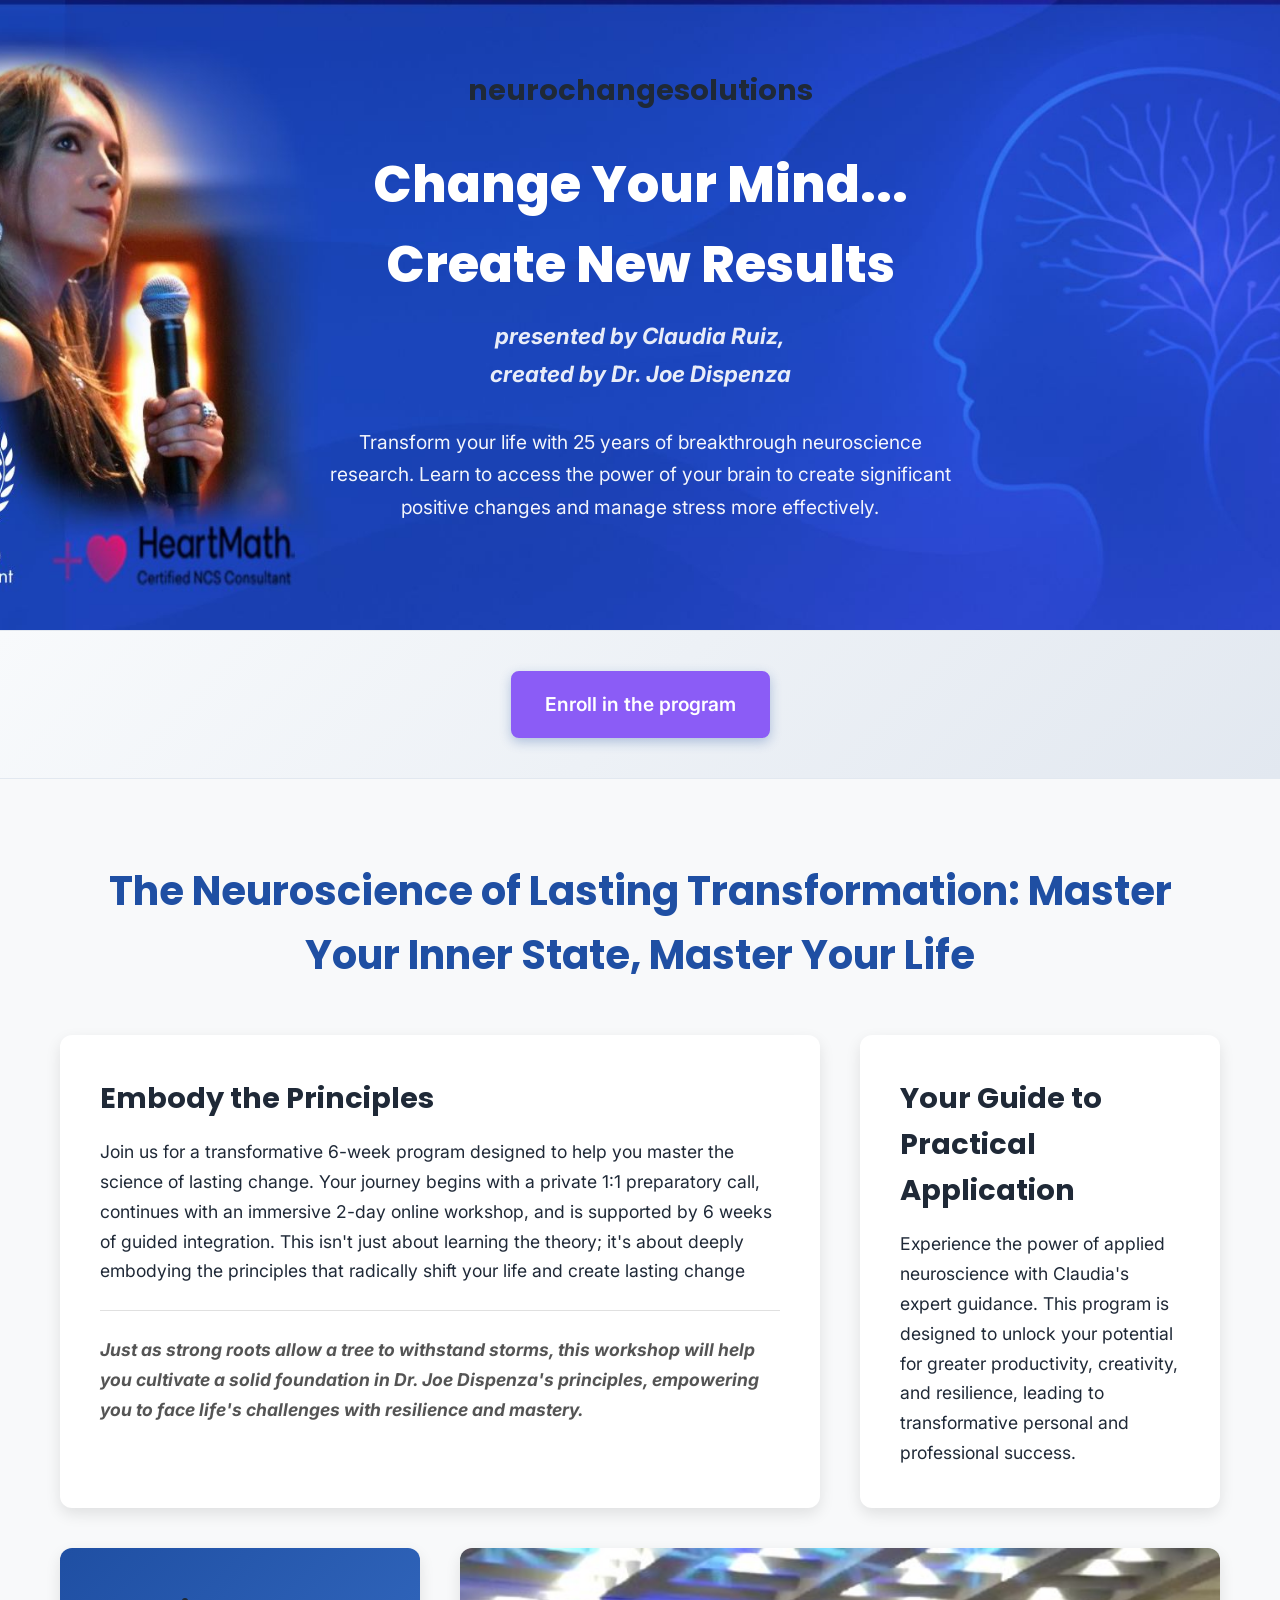
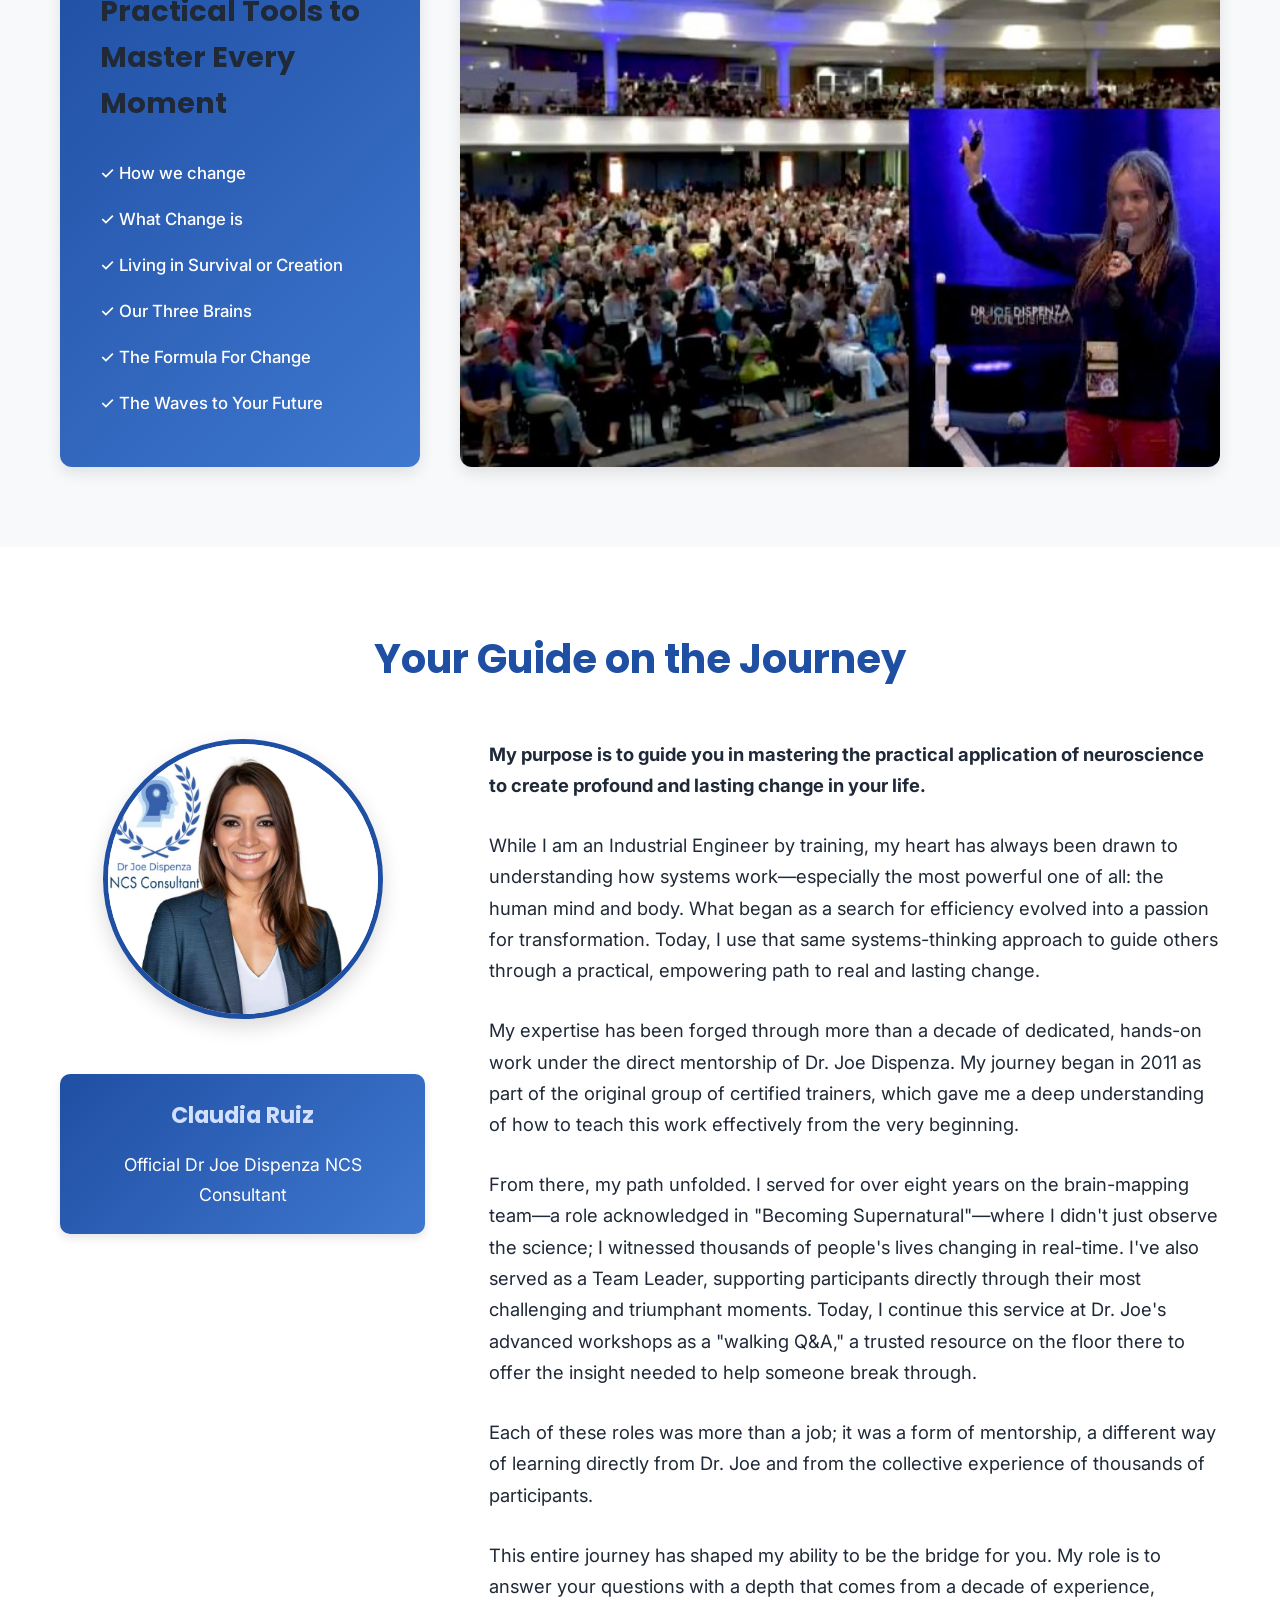
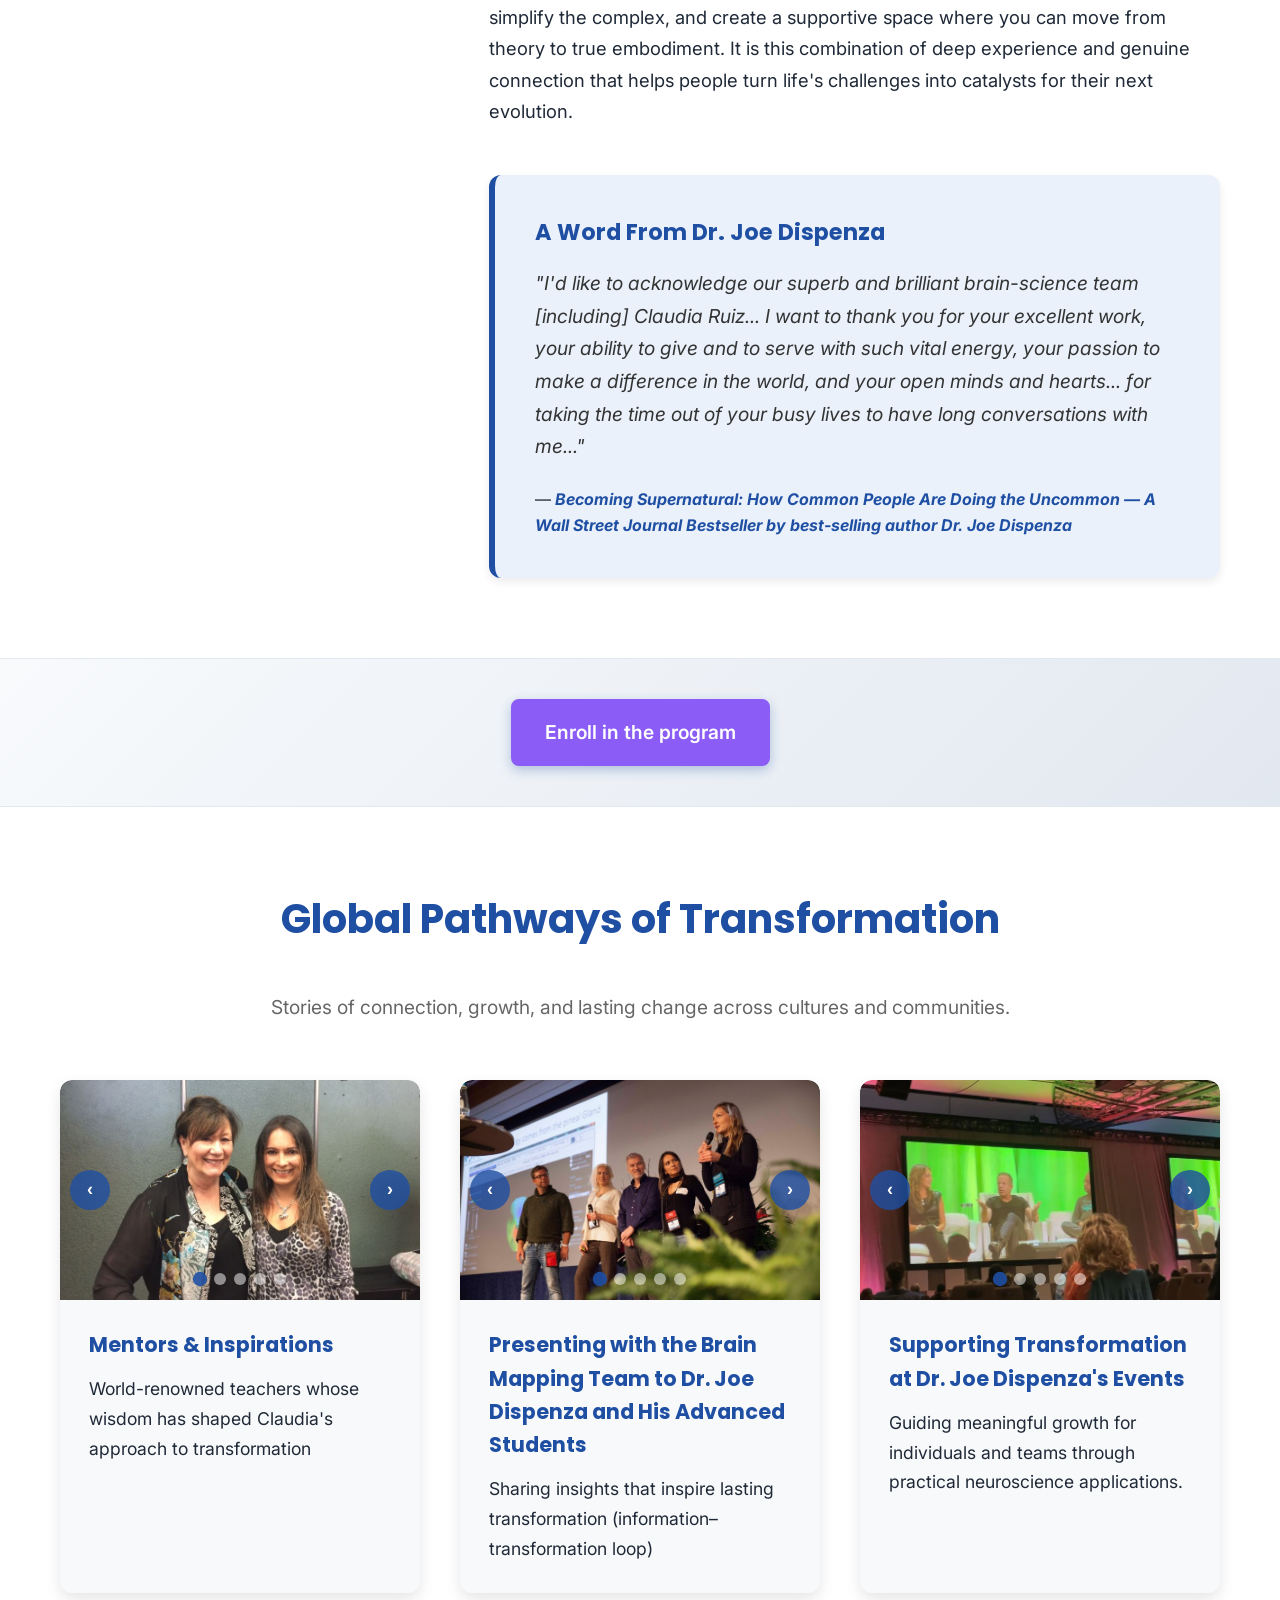
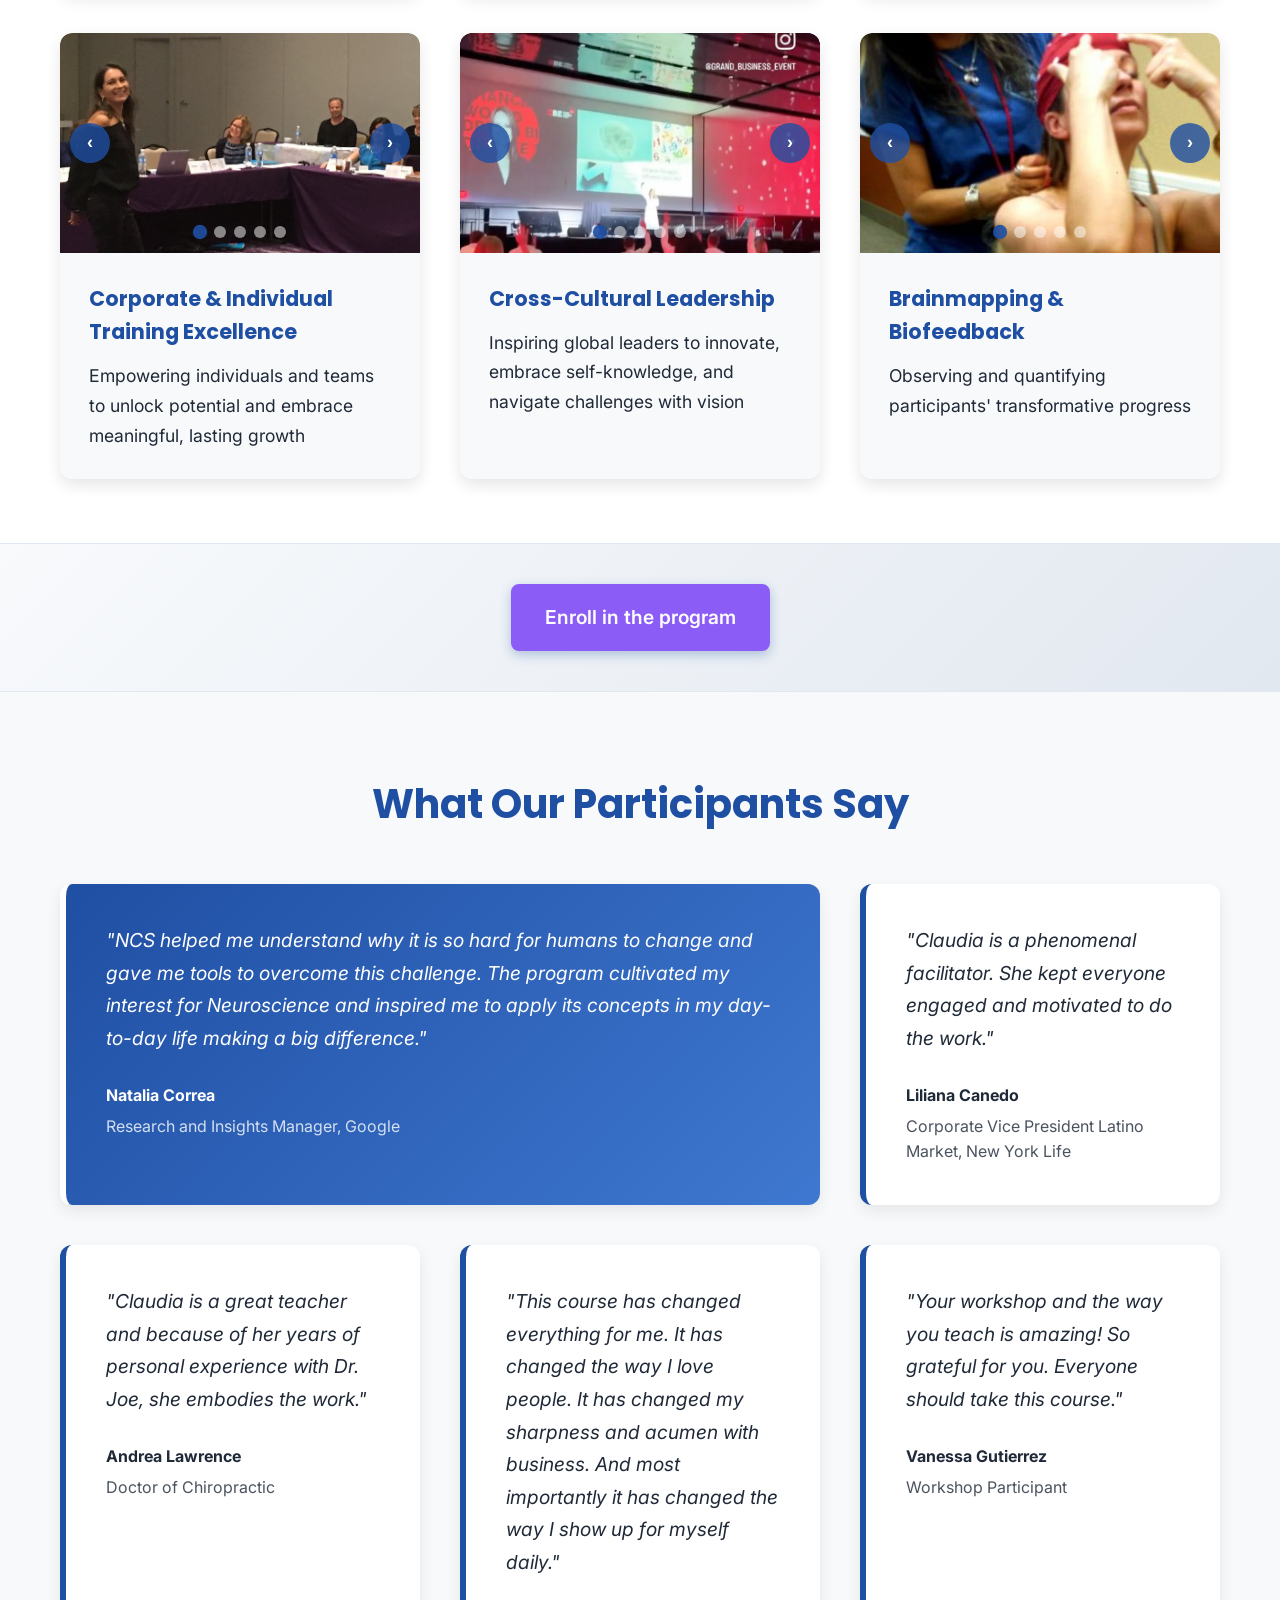
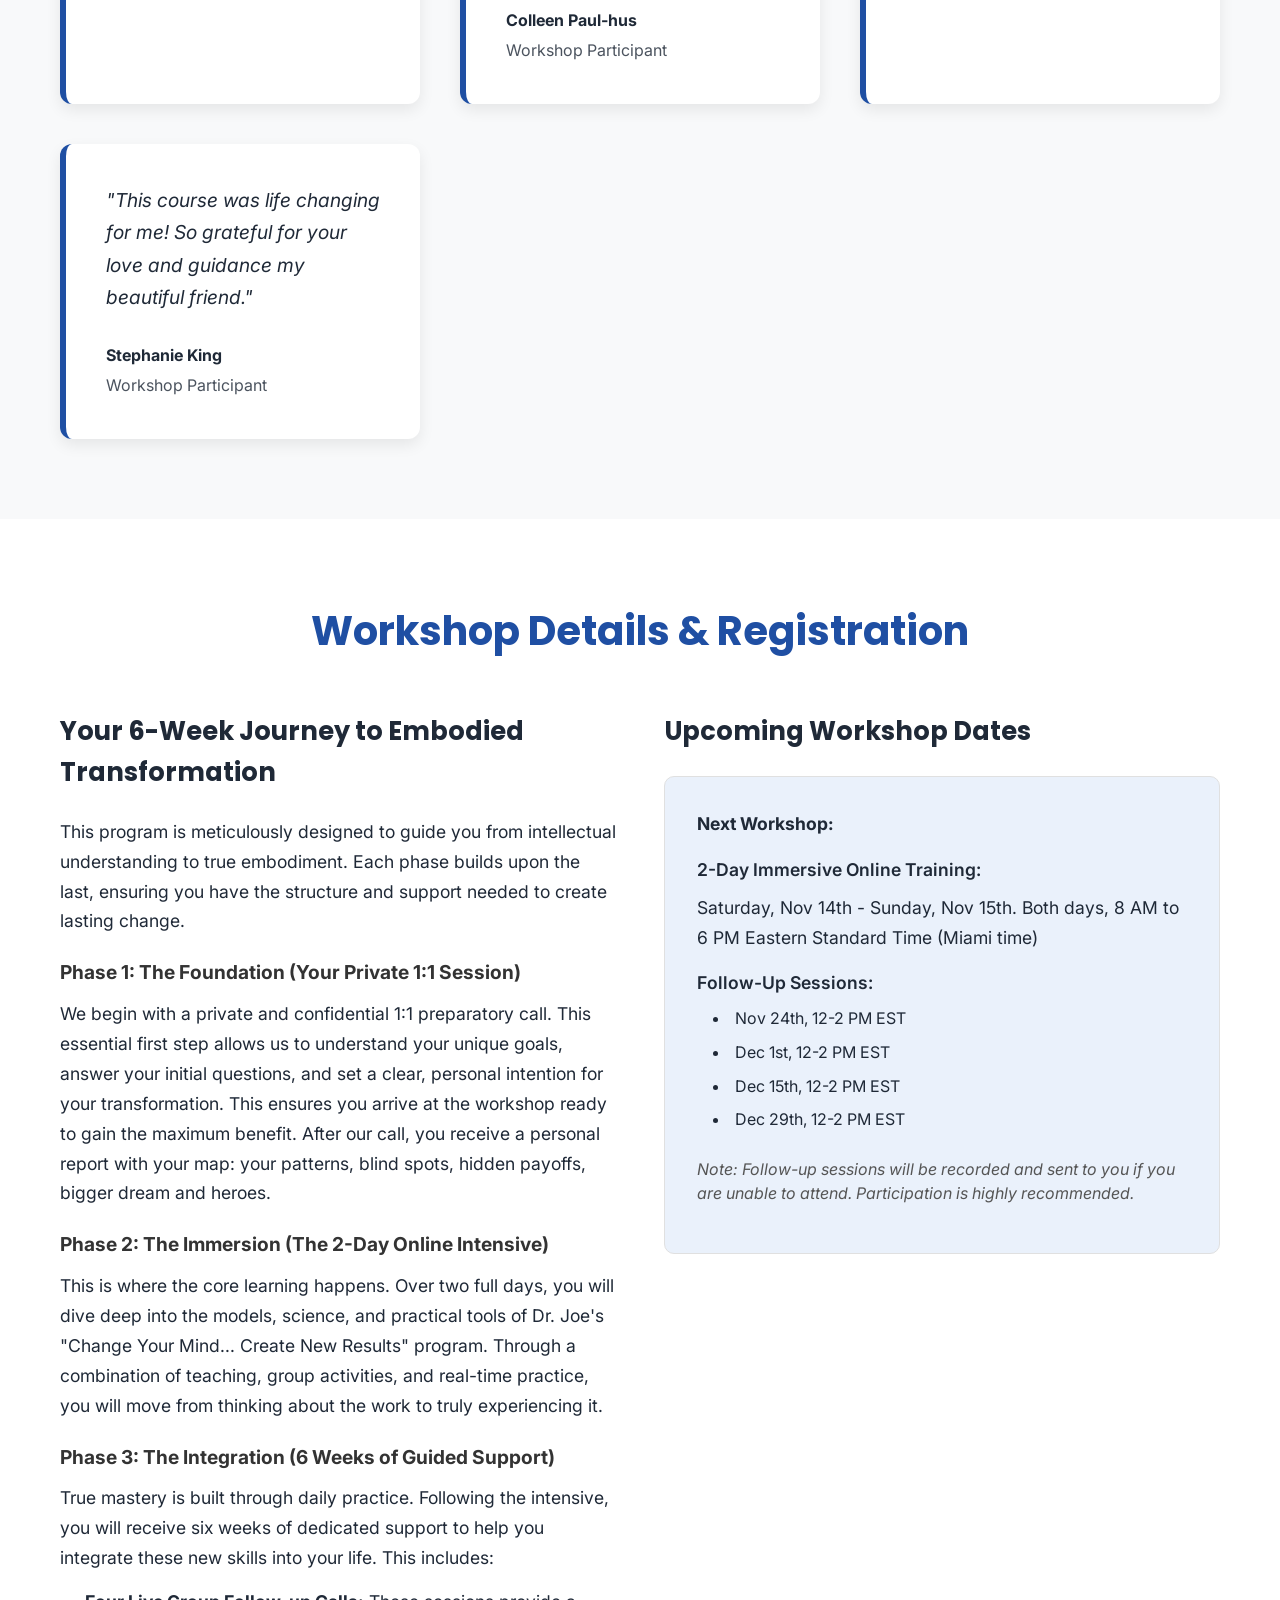
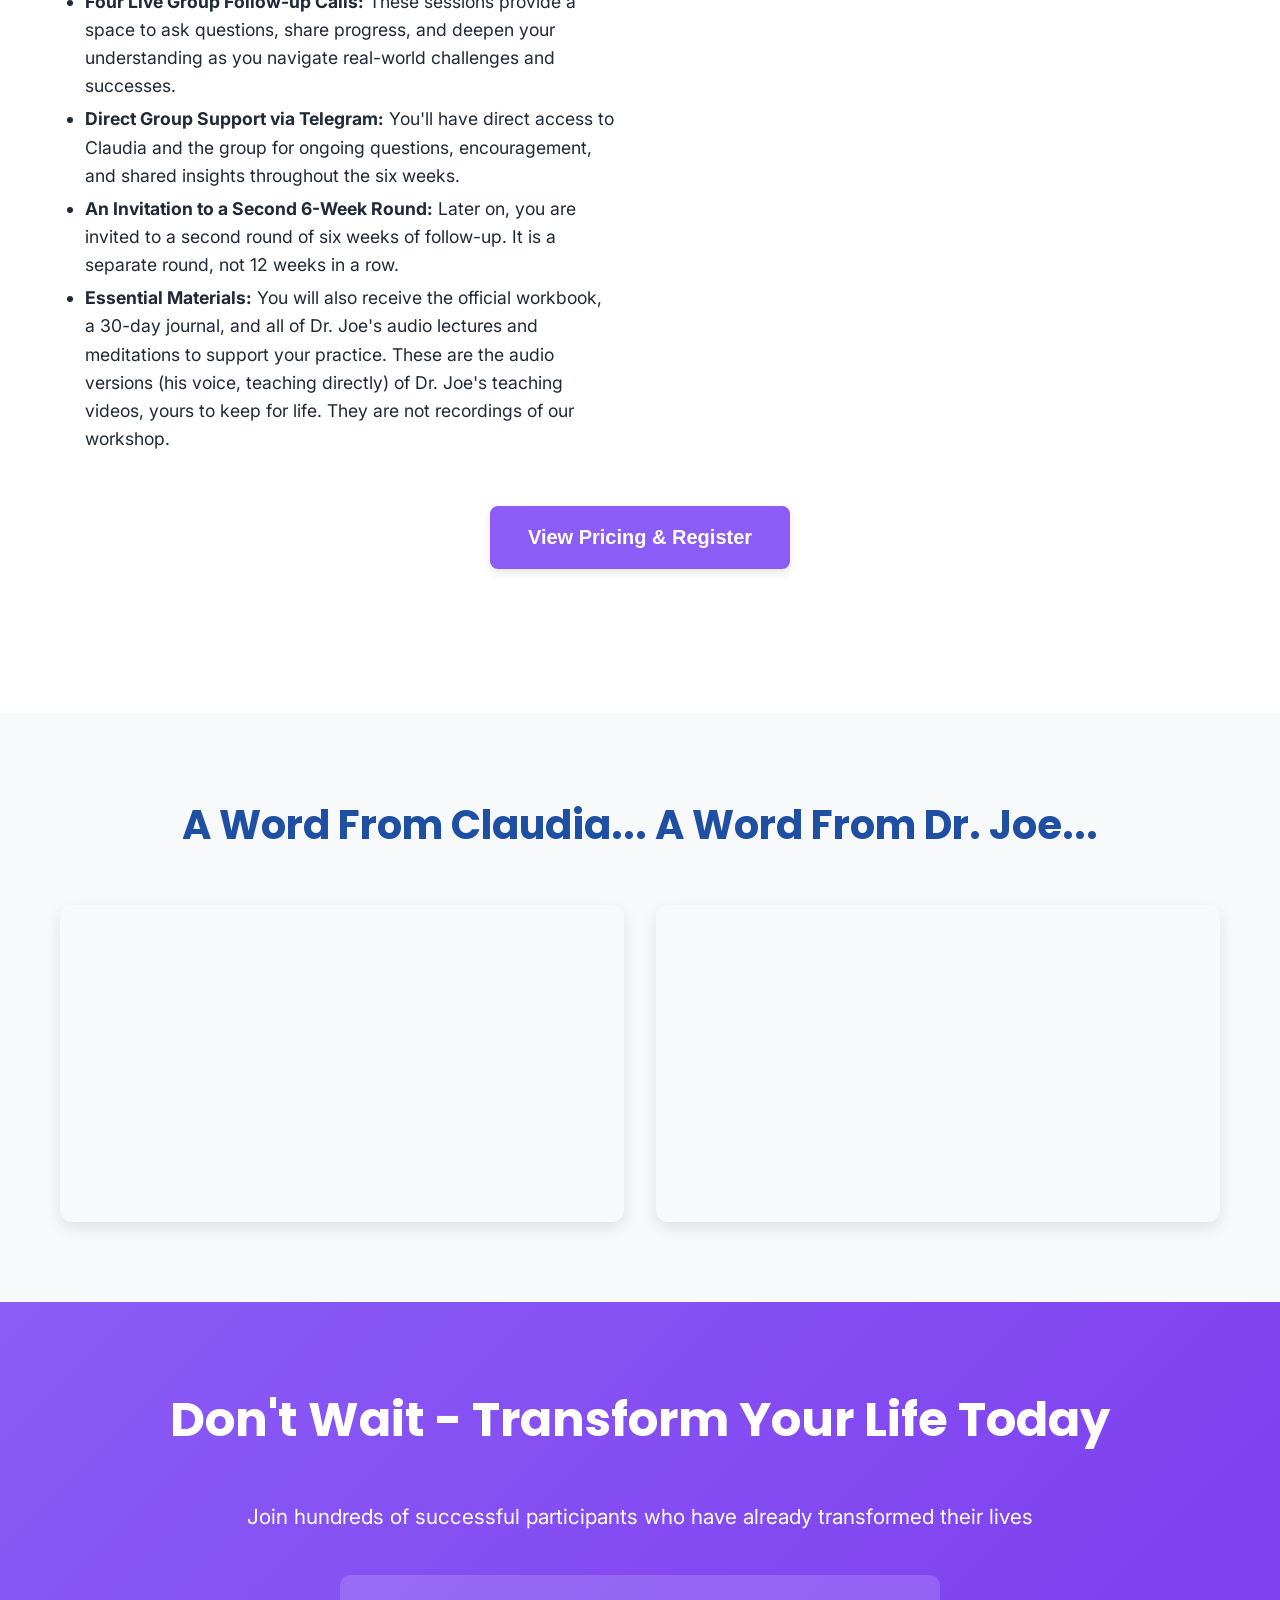
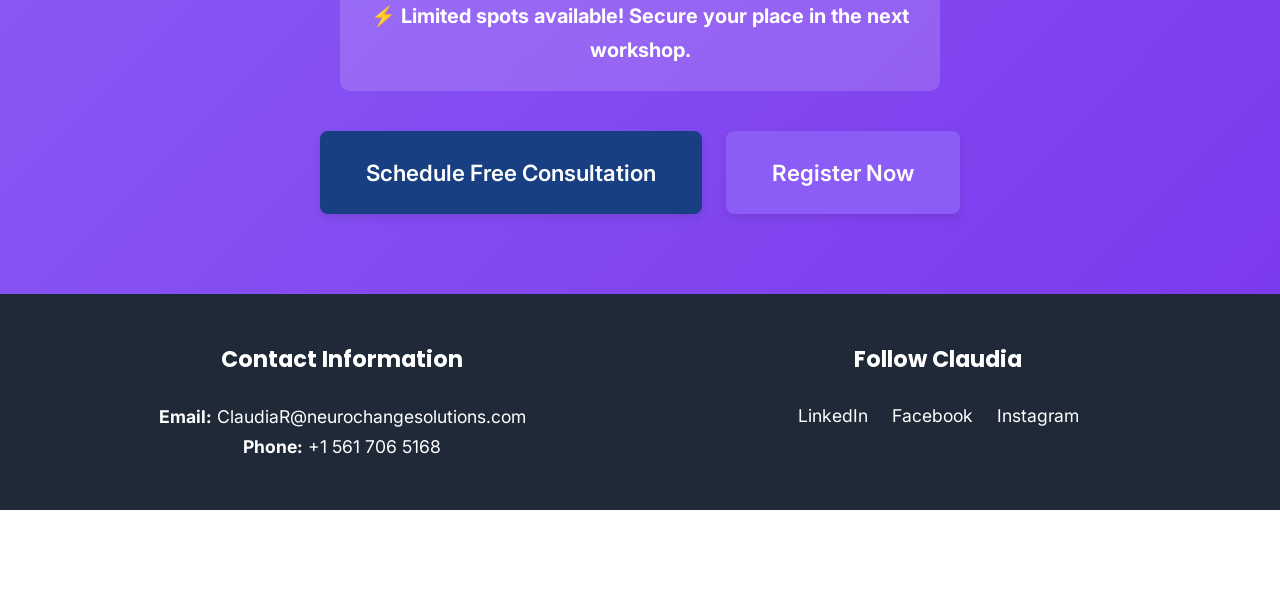
==== commit 22350db3: "Early bird shows/hides automatically from data-ends; personal report, second 6-week round, audio lec" ====
--- a/index.html
+++ b/index.html
@@ -708,7 +708,7 @@
     <!-- Phase 1 -->
     <div class="phase">
         <p class="phase-subtitle">Phase 1: The Foundation (Your Private 1:1 Session)</p>
-        <p>We begin with a private and confidential 1:1 preparatory call. This essential first step allows us to understand your unique goals, answer your initial questions, and set a clear, personal intention for your transformation. This ensures you arrive at the workshop ready to gain the maximum benefit.</p>
+        <p>We begin with a private and confidential 1:1 preparatory call. This essential first step allows us to understand your unique goals, answer your initial questions, and set a clear, personal intention for your transformation. This ensures you arrive at the workshop ready to gain the maximum benefit. After our call, you receive a personal report with your map: your patterns, blind spots, hidden payoffs, bigger dream and heroes.</p>
     </div>
 
     <!-- Phase 2 -->
@@ -724,7 +724,8 @@
         <ul class="integration-list">
             <li><strong>Four Live Group Follow-up Calls:</strong> These sessions provide a space to ask questions, share progress, and deepen your understanding as you navigate real-world challenges and successes.</li>
             <li><strong>Direct Group Support via Telegram:</strong> You'll have direct access to Claudia and the group for ongoing questions, encouragement, and shared insights throughout the six weeks.</li>
-            <li><strong>Essential Materials:</strong> You will also receive the official workbook, a 30-day journal, and all of Dr. Joe's audio lectures and meditations to support your practice.</li>
+            <li><strong>An Invitation to a Second 6-Week Round:</strong> Later on, you are invited to a second round of six weeks of follow-up. It is a separate round, not 12 weeks in a row.</li>
+            <li><strong>Essential Materials:</strong> You will also receive the official workbook, a 30-day journal, and all of Dr. Joe's audio lectures and meditations to support your practice. These are the audio versions (his voice, teaching directly) of Dr. Joe's teaching videos, yours to keep for life. They are not recordings of our workshop.</li>
         </ul>
     </div>
 
@@ -749,7 +750,8 @@
         
         <p class="note"><em>Note: Follow-up sessions will be recorded and sent to you if you are unable to attend. Participation is highly recommended.</em></p>
         
-        <p class="early-bird-notice">⚡ <strong>Early bird pricing ends October 19th!</strong> Secure your spot now.</p>
+        <!-- EARLY BIRD: the ONLY thing to edit for a new workshop is data-ends below (YYYY-MM-DD, last day of the early bird). It shows by itself until that day and hides by itself after it. -->
+        <p class="early-bird-notice" data-ends="2026-10-19" style="display: none;">⚡ <strong id="early-bird-text">Early bird pricing ends October 19th!</strong> Secure your spot now.</p>
     </div>
 </div>
             </div>
@@ -768,7 +770,7 @@
                             <p class="price">US$ 2,600</p>
                             <p>Perfect for personal transformation</p>
                         </div>
-                        <div class="pricing-card group">
+                        <div class="pricing-card group early-bird-card" style="display: none;">
                             <h4>Early Bird</h4>
                             <p class="price">US$ 2,450</p>
                             <p>Available up to a month before the training</p>
@@ -844,17 +846,19 @@
                     <div class="included-list">
                       <p>✓ 6-week plan to integrate the training back into your life</p>
                       <p>✓ Pre-training individual call (30 to 60 minutes)</p>
+                      <p>✓ Personal report with your map (patterns, blind spots, hidden payoffs, bigger dream and heroes)</p>
                       <p>✓ 16-hour workshop</p>
                       <p>✓ Unlimited group questions during the 6 weeks via Telegram chat</p>
                       <p>✓ 4 group follow-up calls via Zoom (within the next 6 weeks)</p>
                       <p>✓ 1 workbook + 1 "30-day journal"</p>
-                      <p>✓ All of Dr. Joe's audio lectures to study + meditation</p>
+                      <p>✓ Dr. Joe's audio lectures (his voice teaching, audio only, not video) to keep for life + meditation</p>
+                      <p>✓ An invitation to a second 6-week follow-up round later on (date to be announced)</p>
                     </div>
                     <br>
                     <p class="workbook-note" style="color: #7C3AED; font-weight: bold; font-style: italic;">We are excited to be using the newly updated workbook and journal, which reflect the latest advancements in Dr. Joe's work. This updated version provides an even more profound experience for participants, ensuring the most transformative journey possible.</p>
                     <br>
                     <ul class="note-list">
-                      <li><a href="#" id="toggle-group-discounts">Group Discounts</a> and Early Bird Pricing are available until a month before the training.</li>
+                      <li><a href="#" id="toggle-group-discounts">Group Discounts</a> <span class="eb-on" style="display: none;">and Early Bird Pricing</span> are available until a month before the training.</li>
                       <li>Note: The price does not include Eventbrite or credit card fees. Zelle does not charge any fees.</li>
                       <li>Zelle Payment: (561) 706-5168</li>
                     </ul>
--- a/styles.css
+++ b/styles.css
@@ -33,7 +33,7 @@
 
 h2 {
     font-size: 2.5rem; /* Larger for section titles */
-    color: #2563EB; /* Primary Blue */
+    color: #1F4FA3; /* Primary Blue */
     text-align: center;
     margin-bottom: 2.5rem;
 }
@@ -45,7 +45,7 @@
 
 h4 {
     font-size: 1.4rem;
-    color: #2563EB;
+    color: #1F4FA3;
 }
 
 p {
@@ -82,13 +82,13 @@
 }
 
 .btn-secondary {
-    background-color: #1E40AF; /* Darker blue for secondary CTA */
-    color: white;
-    border-color: #1E40AF;
+    background-color: #173F82; /* Darker blue for secondary CTA */
+    color: white;
+    border-color: #173F82;
 }
 
 .btn-secondary:hover {
-    background-color: #1E3A8A;
+    background-color: #12306A;
     color: white;
     transform: translateY(-3px);
     box-shadow: 0 6px 15px rgba(30, 64, 175, 0.4);
@@ -245,7 +245,7 @@
 }
 
 .tools-card {
-    background: linear-gradient(135deg, #2563EB 0%, #3B82F6 100%); /* Primary Blue gradient */
+    background: linear-gradient(135deg, #1F4FA3 0%, #3F78D0 100%); /* Primary Blue gradient */
     color: white;
 }
 
@@ -302,13 +302,13 @@
     height: 280px;
     border-radius: 50%;
     object-fit: cover;
-    border: 5px solid #2563EB; /* Primary Blue border */
+    border: 5px solid #1F4FA3; /* Primary Blue border */
     margin-bottom: 1.5rem;
     box-shadow: 0 8px 20px rgba(0, 0, 0, 0.15);
 }
 
 .credentials {
-    background: linear-gradient(135deg, #2563EB 0%, #3B82F6 100%);
+    background: linear-gradient(135deg, #1F4FA3 0%, #3F78D0 100%);
     color: white;
     padding: 1.5rem;
     border-radius: 10px;
@@ -326,11 +326,11 @@
 }
 
 .acknowledgment {
-    background-color: #f0f4f8;
+    background-color: #EAF1FB;
     padding: 2.5rem;
     border-radius: 12px;
     margin-top: 3rem;
-    border-left: 6px solid #2563EB; /* Primary Blue border */
+    border-left: 6px solid #1F4FA3; /* Primary Blue border */
     box-shadow: 0 4px 10px rgba(0, 0, 0, 0.08);
 }
 
@@ -344,13 +344,13 @@
 
 .acknowledgment cite {
     font-weight: 700;
-    color: #2563EB;
+    color: #1F4FA3;
 }
 
 /* CTA Section (General) */
 .cta-section {
     padding: 5rem 0;
-    background: linear-gradient(135deg, #2563EB 0%, #3B82F6 100%); /* Primary Blue gradient */
+    background: linear-gradient(135deg, #1F4FA3 0%, #3F78D0 100%); /* Primary Blue gradient */
     color: white;
     text-align: center;
 }
@@ -402,7 +402,7 @@
 }
 
 .dates-placeholder {
-    background-color: #f0f4f8;
+    background-color: #EAF1FB;
     padding: 2rem;
     border-radius: 10px;
     border: 1px solid #e0e0e0;
@@ -481,7 +481,7 @@
 .pricing-card h4 {
     font-size: 1.8rem;
     margin-bottom: 1rem;
-    color: #2563EB;
+    color: #1F4FA3;
 }
 
 .pricing-card .price {
@@ -498,18 +498,18 @@
 
 .btn-outline {
     background-color: transparent;
-    color: #2563EB;
-    border: 2px solid #2563EB;
+    color: #1F4FA3;
+    border: 2px solid #1F4FA3;
 }
 
 .btn-outline:hover {
-    background-color: #2563EB;
+    background-color: #1F4FA3;
     color: white;
 }
 
 .group-pricing-table {
     margin-top: 3rem;
-    background-color: #f0f4f8;
+    background-color: #EAF1FB;
     padding: 2rem;
     border-radius: 12px;
     box-shadow: inset 0 2px 5px rgba(0, 0, 0, 0.05);
@@ -518,7 +518,7 @@
 .group-pricing-table h4 {
     text-align: center;
     margin-bottom: 1.5rem;
-    color: #2563EB;
+    color: #1F4FA3;
 }
 
 .group-pricing-table table {
@@ -533,7 +533,7 @@
 }
 
 .group-pricing-table th {
-    background-color: #2563EB;
+    background-color: #1F4FA3;
     color: white;
 }
 
@@ -568,7 +568,7 @@
 }
 
 .payment-card.preferred {
-    border-top-color: #2563EB; /* Primary Blue */
+    border-top-color: #1F4FA3; /* Primary Blue */
 }
 
 .payment-card.alternative {
@@ -588,7 +588,7 @@
 }
 
 .badge {
-    background-color: #2563EB;
+    background-color: #1F4FA3;
     color: white;
     padding: 0.4rem 0.8rem;
     border-radius: 20px;
@@ -604,7 +604,7 @@
 .phone-number {
     font-size: 1.4rem;
     font-weight: 700;
-    color: #2563EB;
+    color: #1F4FA3;
 }
 
 /* Gallery Section */
@@ -665,7 +665,7 @@
     padding: 4rem;
     border-radius: 12px;
     margin-top: 1.5rem;
-    border: 2px dashed #2563EB;
+    border: 2px dashed #1F4FA3;
     font-size: 1.2rem;
     color: #555;
 }
@@ -687,7 +687,7 @@
     background: white;
     padding: 2.5rem;
     border-radius: 12px;
-    border-left: 6px solid #2563EB; /* Primary Blue */
+    border-left: 6px solid #1F4FA3; /* Primary Blue */
     box-shadow: 0 6px 15px rgba(0, 0, 0, 0.08);
     transition: transform 0.3s ease, box-shadow 0.3s ease;
 }
@@ -698,7 +698,7 @@
 }
 
 .testimonial-card.featured {
-    background: linear-gradient(135deg, #2563EB 0%, #3B82F6 100%);
+    background: linear-gradient(135deg, #1F4FA3 0%, #3F78D0 100%);
     color: white;
     border-left: 6px solid white;
     grid-column: span 2;
@@ -818,13 +818,13 @@
     font-size: 1.2rem;
     padding: 16px 32px;
     min-width: 250px;
-    box-shadow: 0 4px 12px rgba(37, 99, 235, 0.3);
+    box-shadow: 0 4px 12px rgba(31, 79, 163, 0.3);
     transition: all 0.3s ease;
 }
 
 .enroll-section .btn:hover {
     transform: translateY(-2px);
-    box-shadow: 0 6px 20px rgba(37, 99, 235, 0.4);
+    box-shadow: 0 6px 20px rgba(31, 79, 163, 0.4);
 }
 
 /* Smooth scrolling for anchor links */
@@ -1077,7 +1077,7 @@
     position: absolute;
     top: 50%;
     transform: translateY(-50%);
-    background: rgba(37, 99, 235, 0.8);
+    background: rgba(31, 79, 163, 0.8);
     color: white;
     border: none;
     width: 40px;
@@ -1094,7 +1094,7 @@
 }
 
 .carousel-btn:hover {
-    background: rgba(37, 99, 235, 1);
+    background: rgba(31, 79, 163, 1);
     transform: translateY(-50%) scale(1.1);
 }
 
@@ -1127,12 +1127,12 @@
 }
 
 .dot.active {
-    background: rgba(37, 99, 235, 0.9);
+    background: rgba(31, 79, 163, 0.9);
     transform: scale(1.2);
 }
 
 .dot:hover {
-    background: rgba(37, 99, 235, 0.7);
+    background: rgba(31, 79, 163, 0.7);
 }
 
 /* Mobile Responsive Carousel */
@@ -1430,7 +1430,7 @@
 }
 
 .video-section h2 {
-    color: #2563EB;
+    color: #1F4FA3;
     text-align: center;
     margin-bottom: 3rem;
     font-size: 2.5rem;
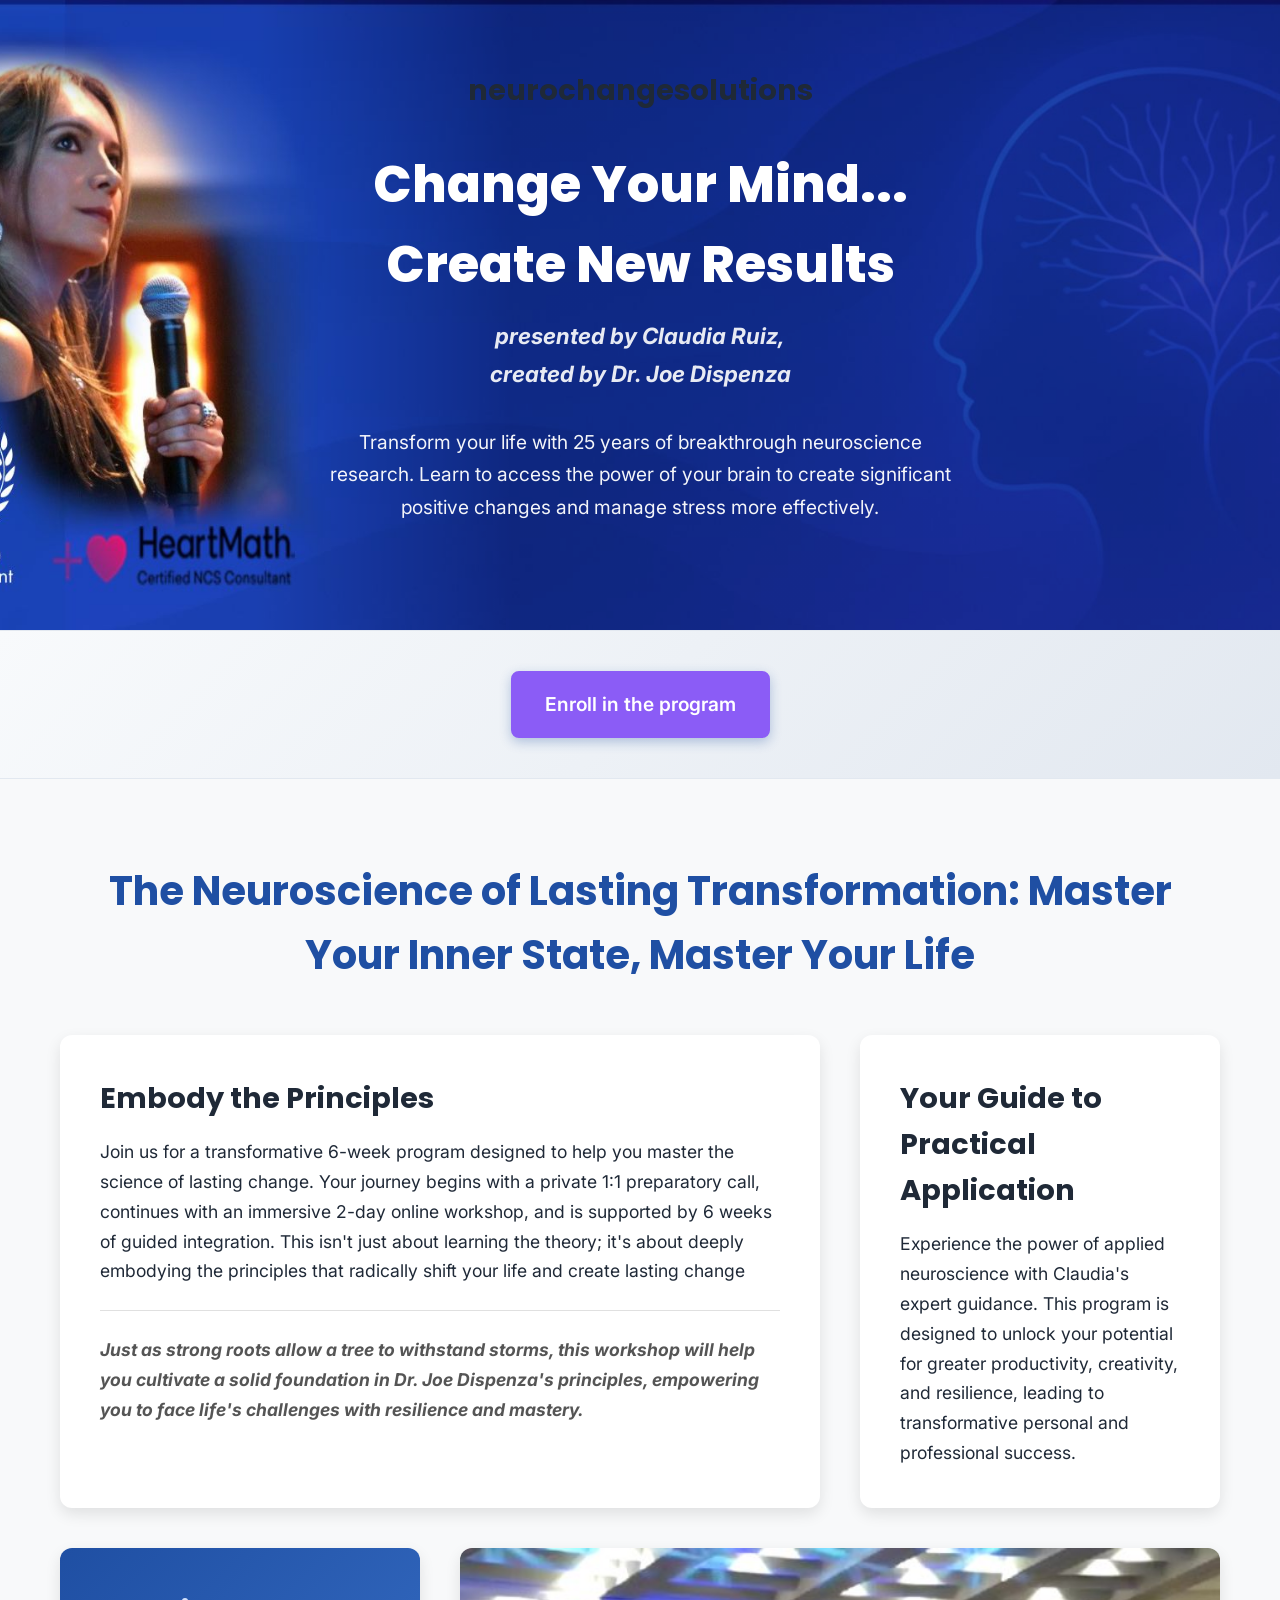
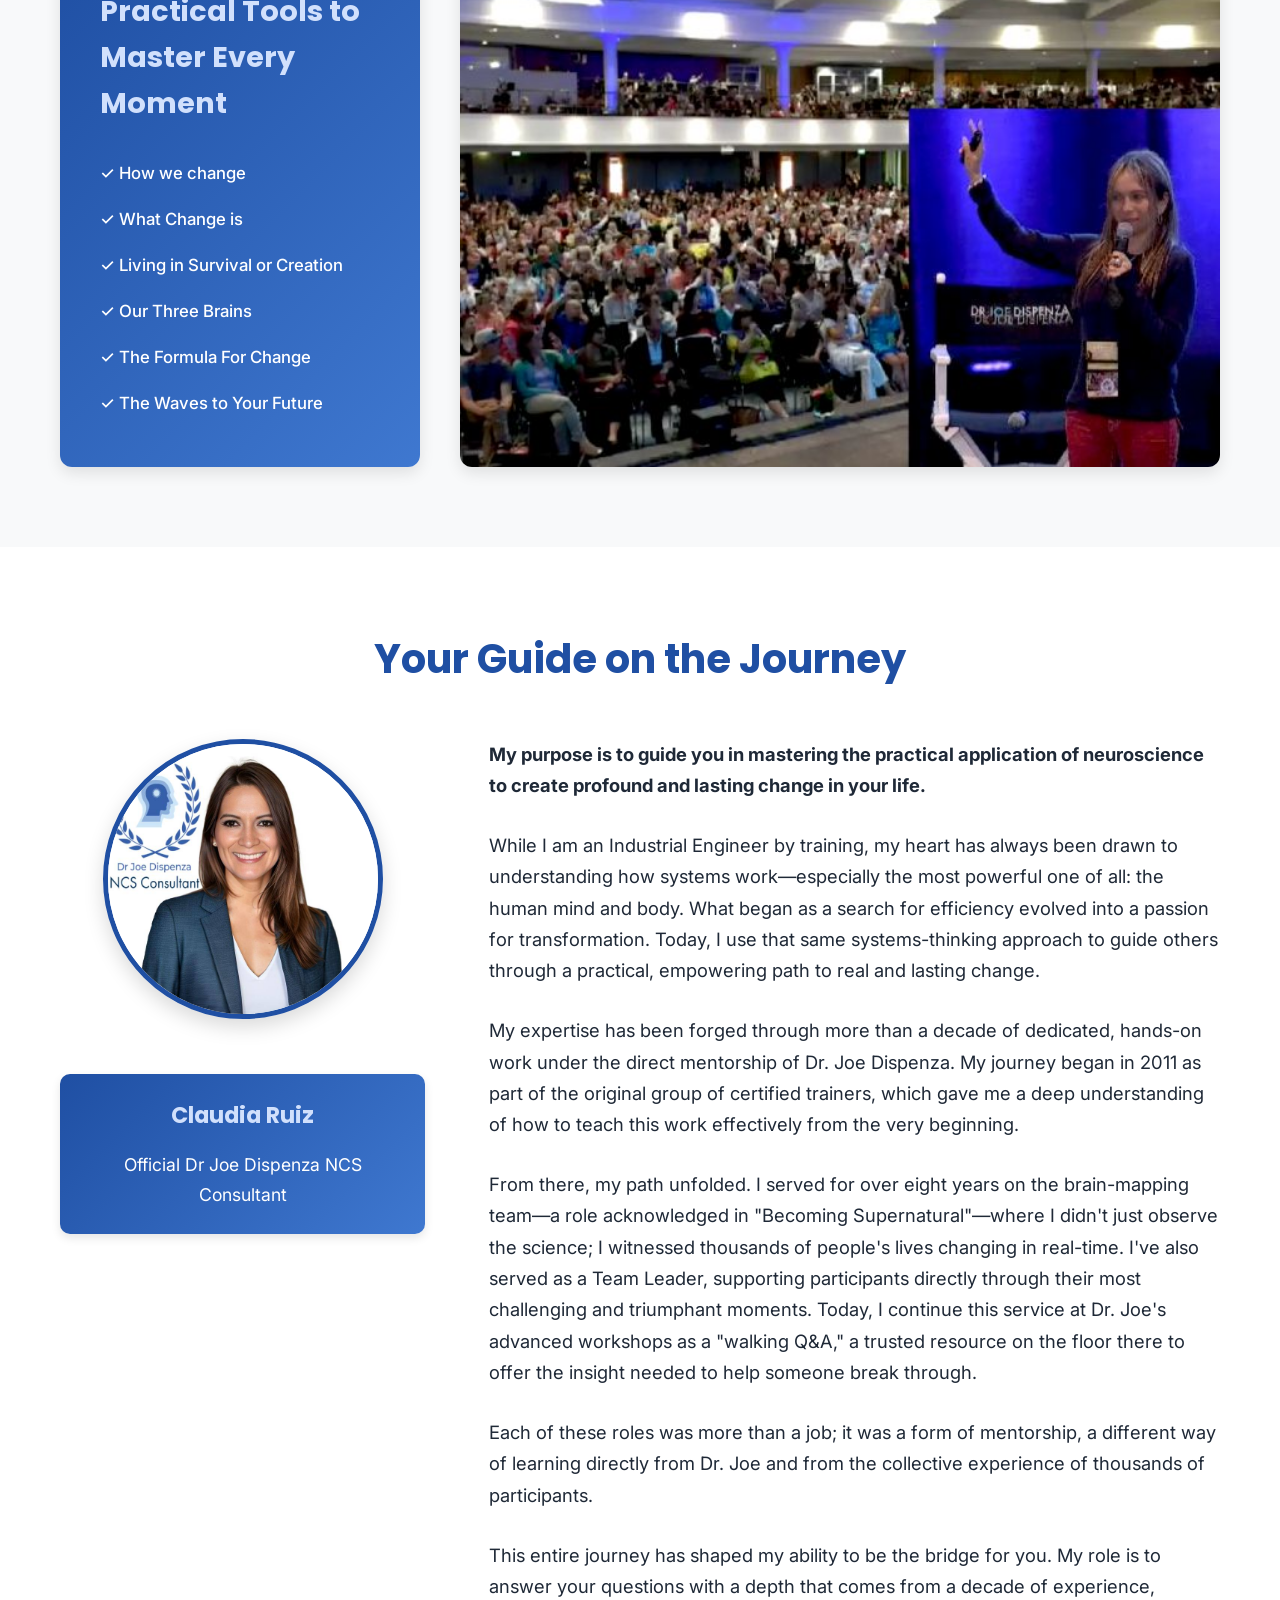
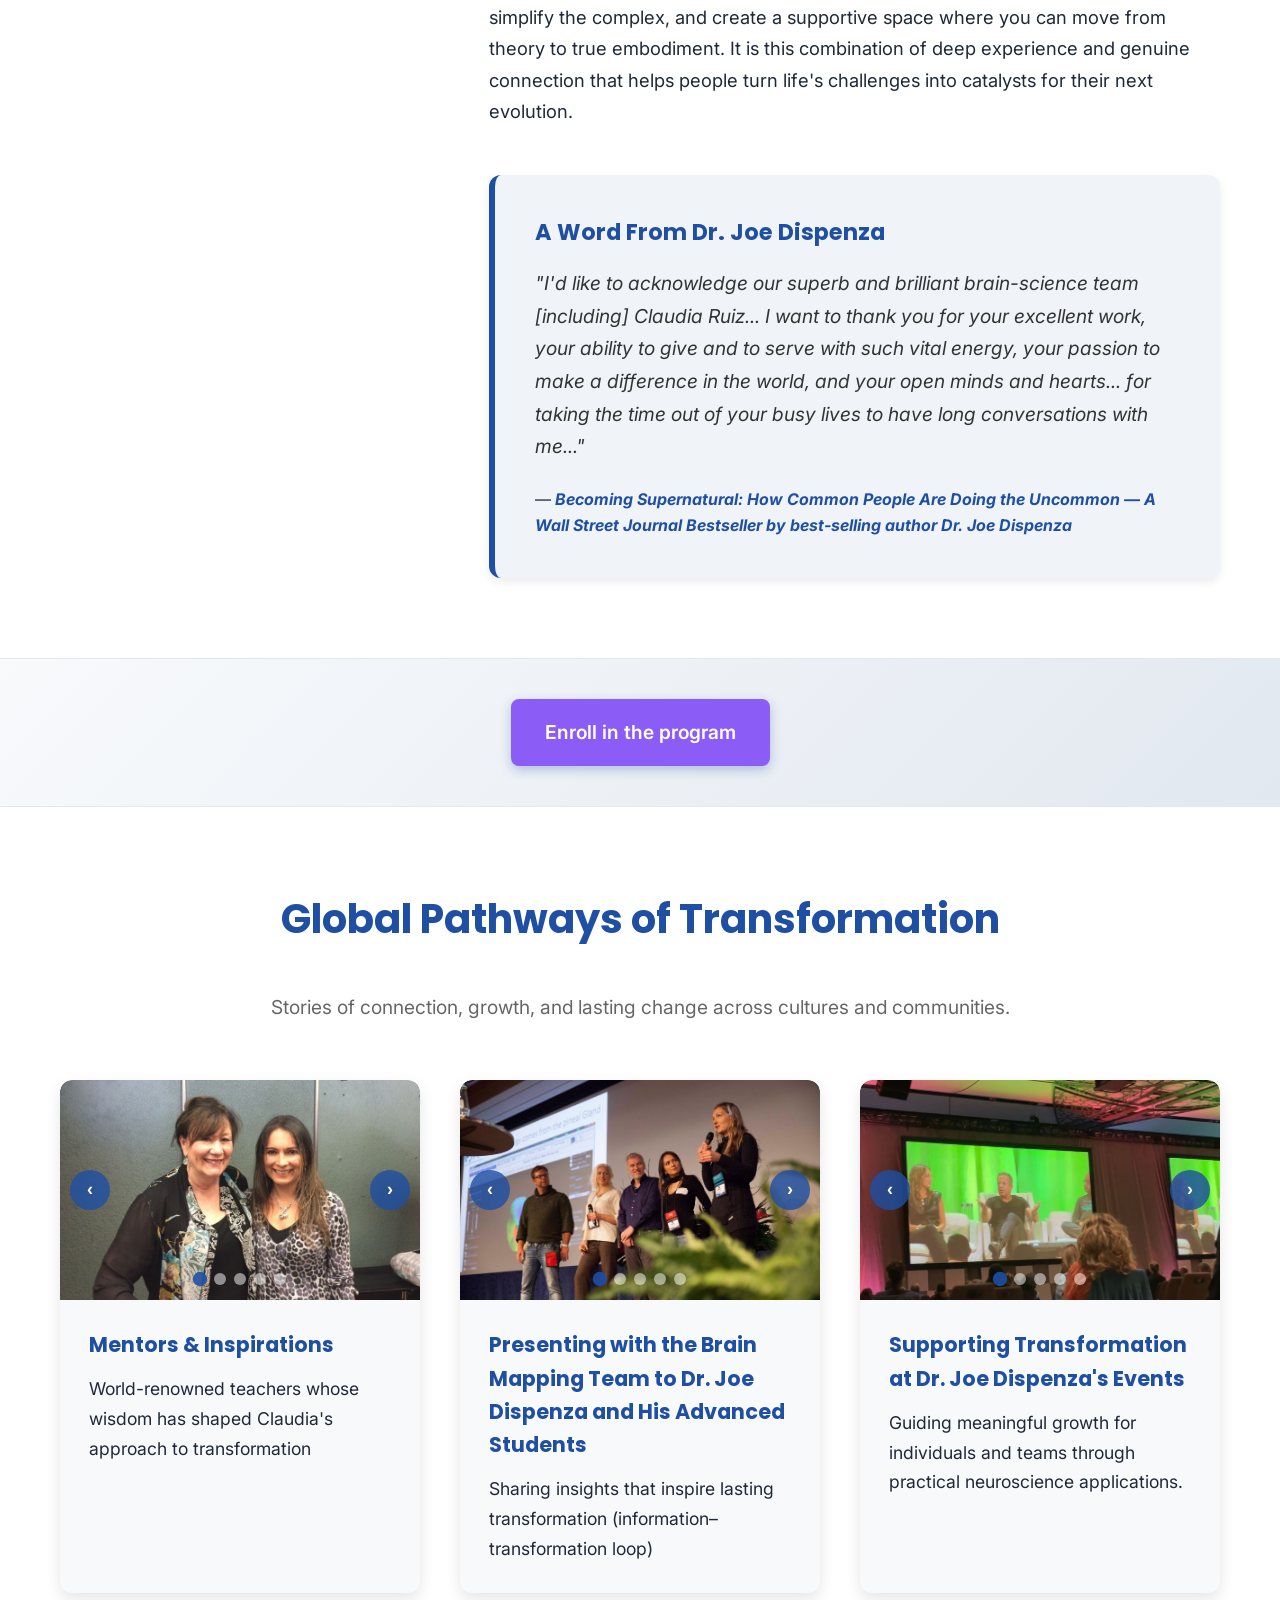
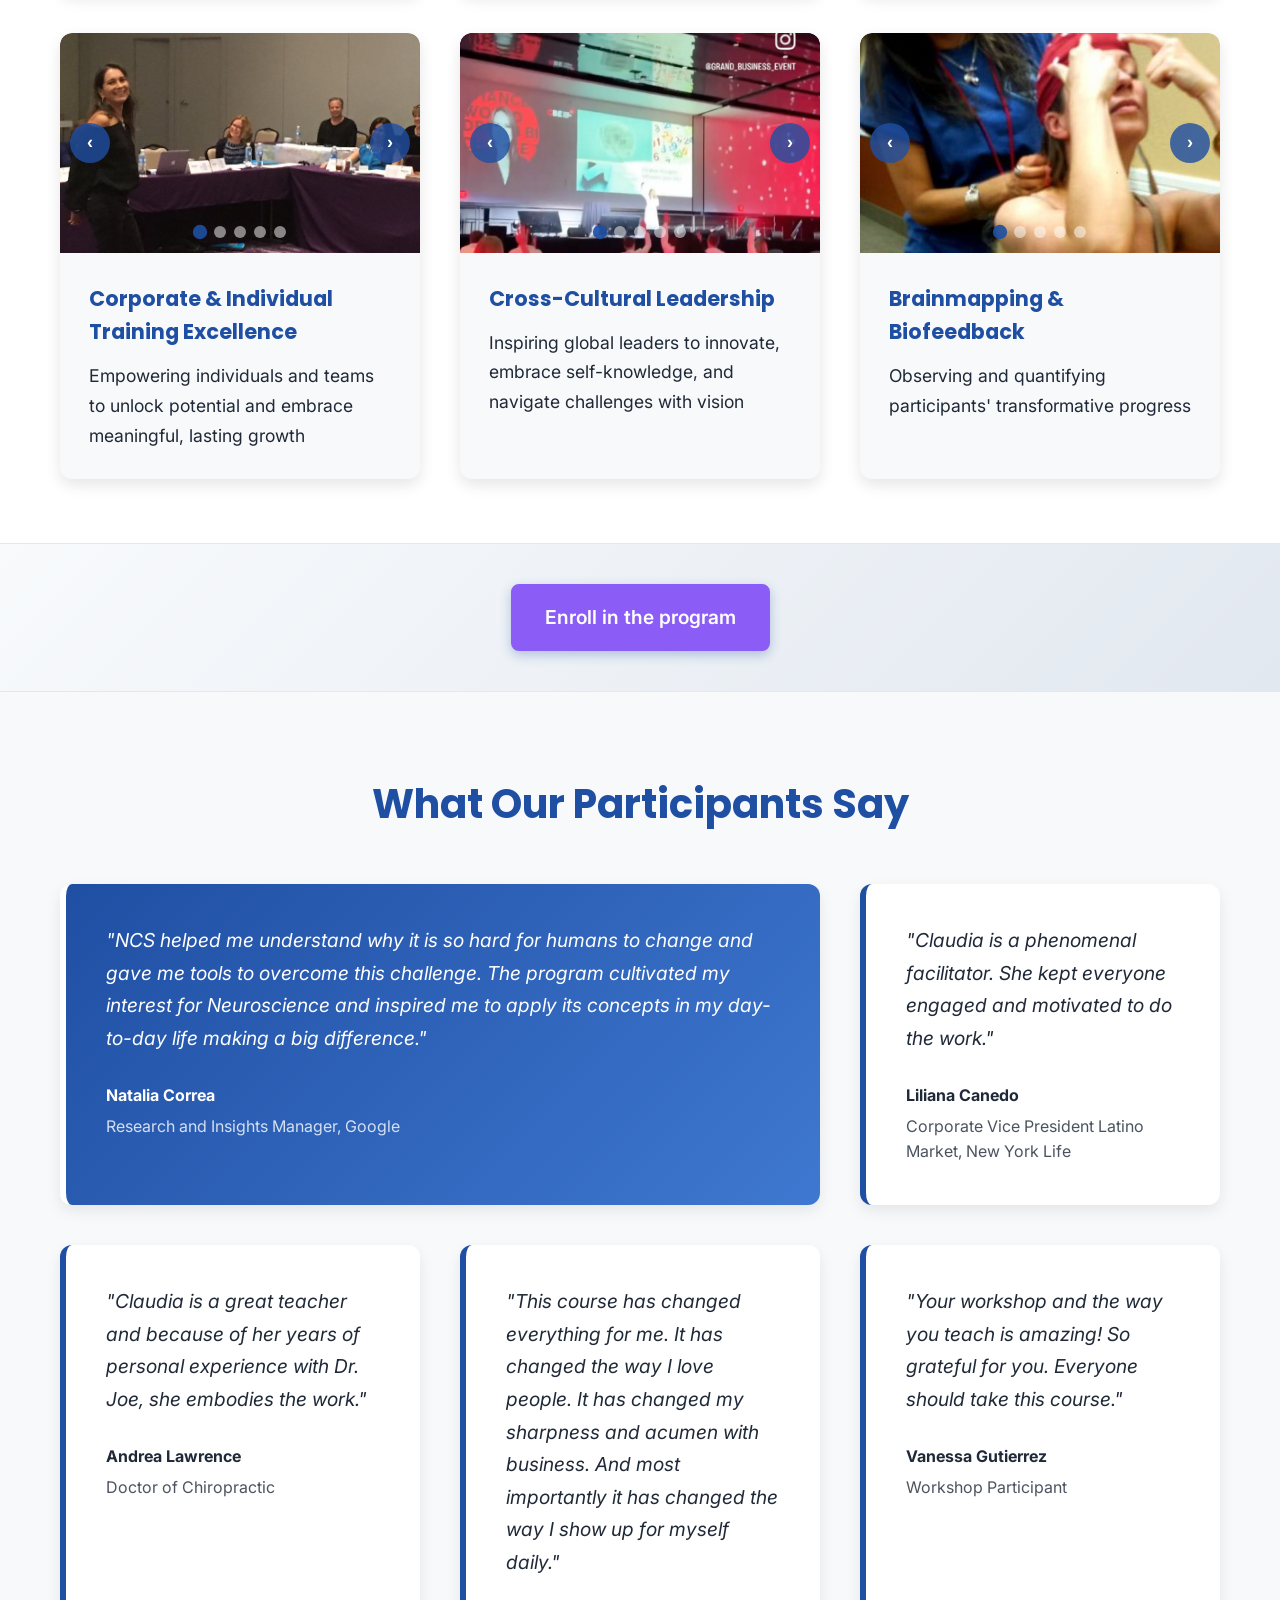
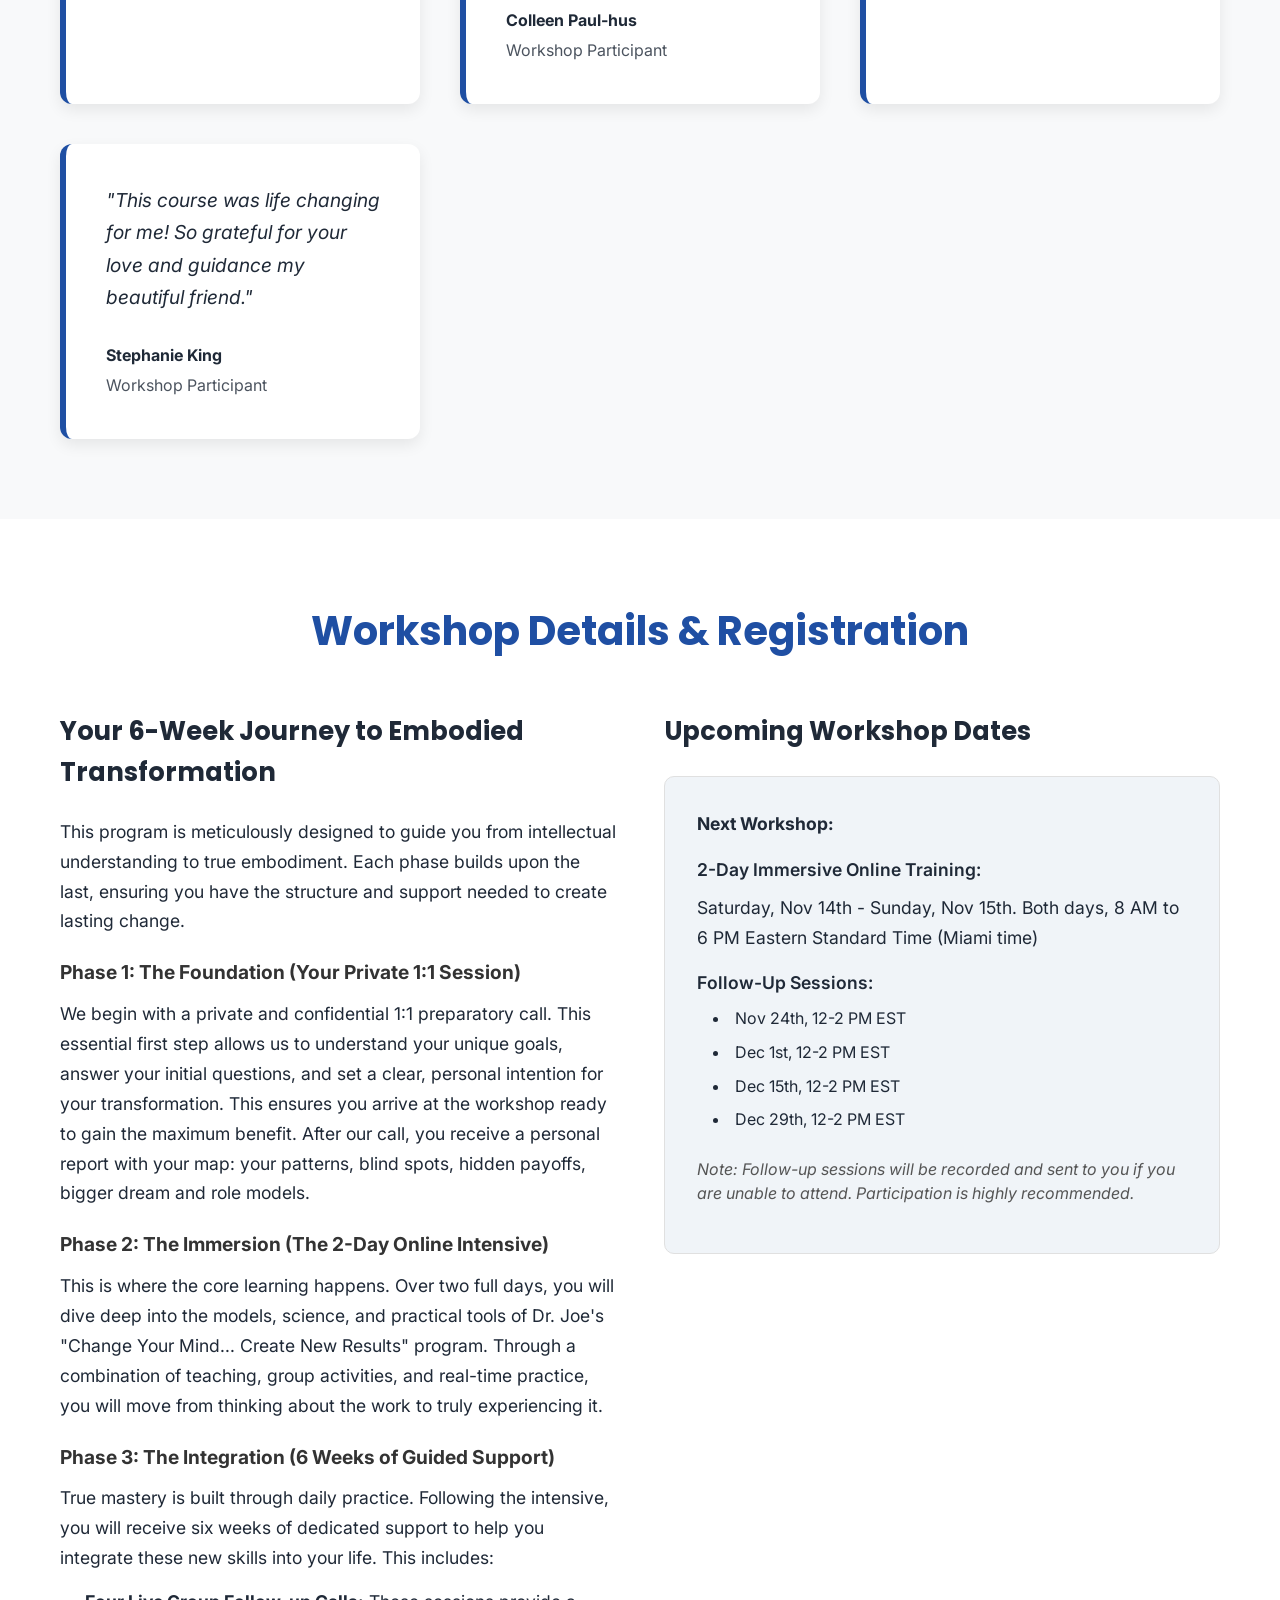
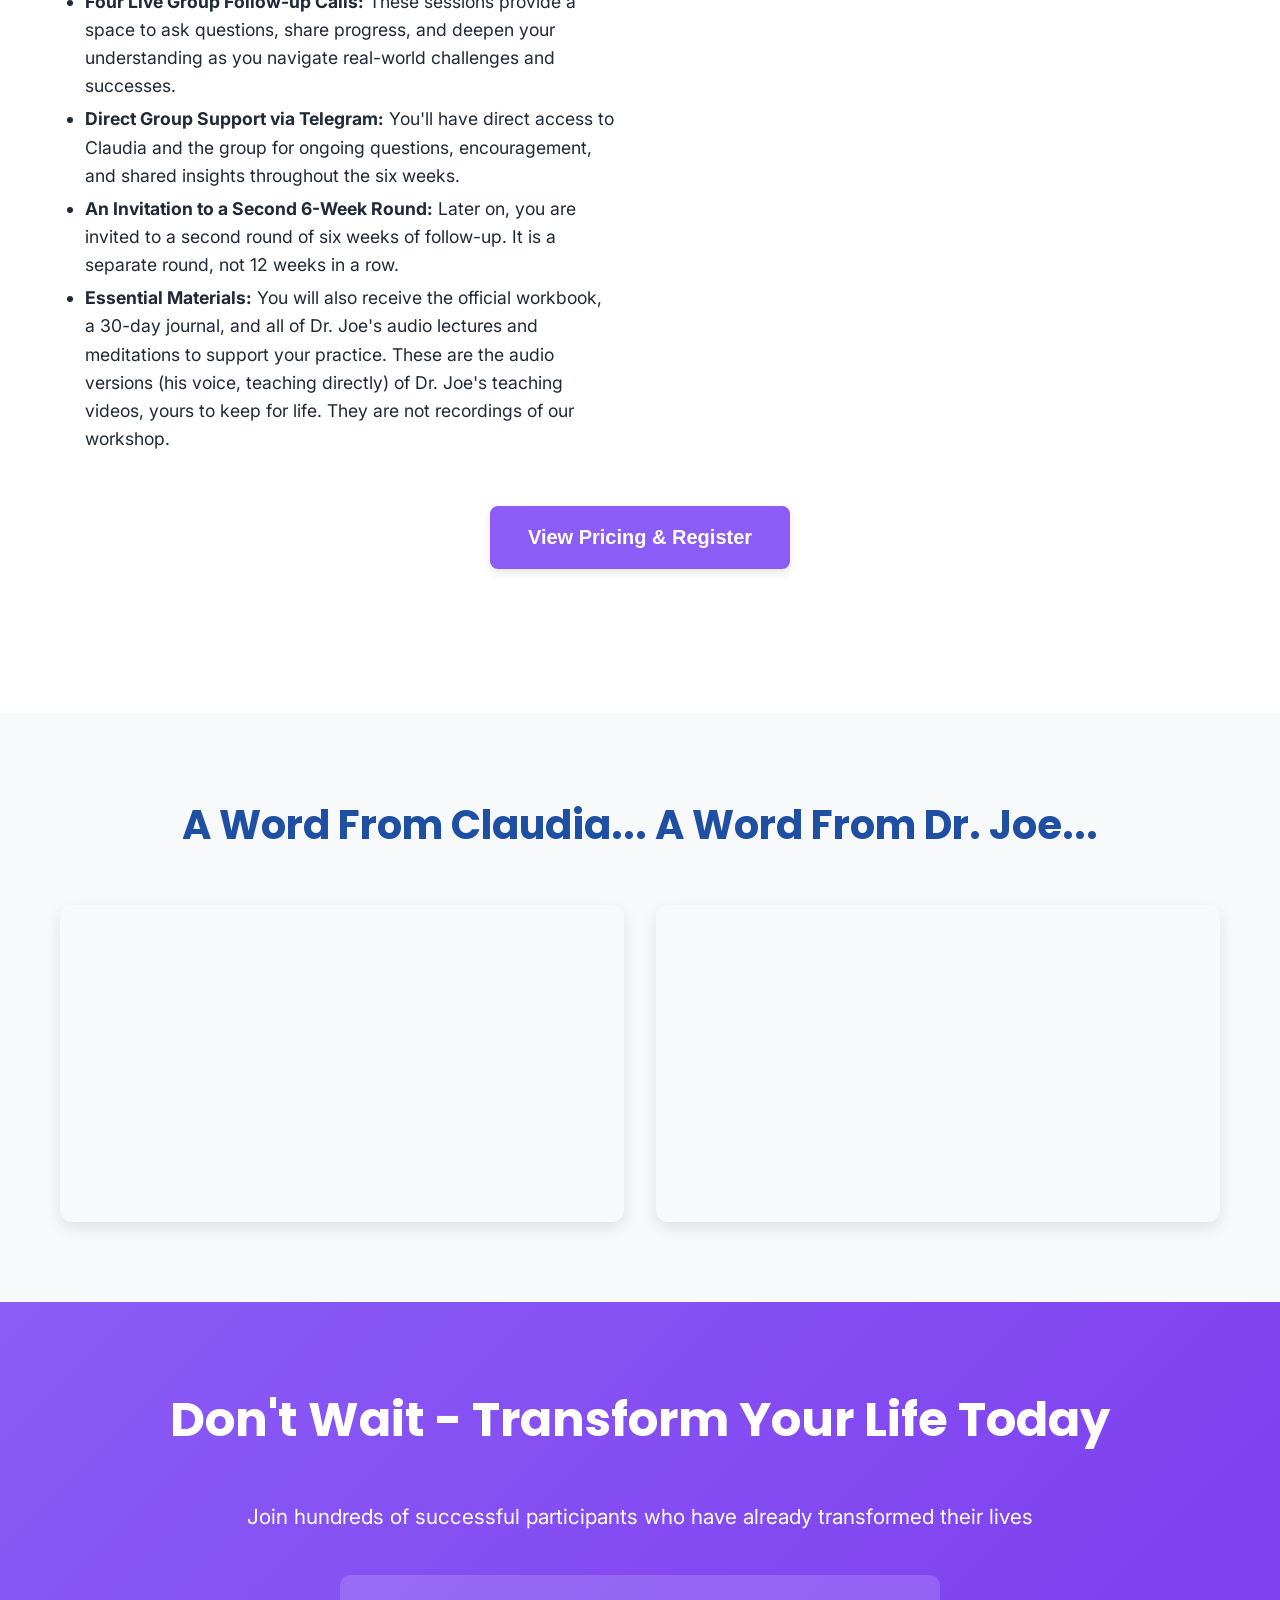
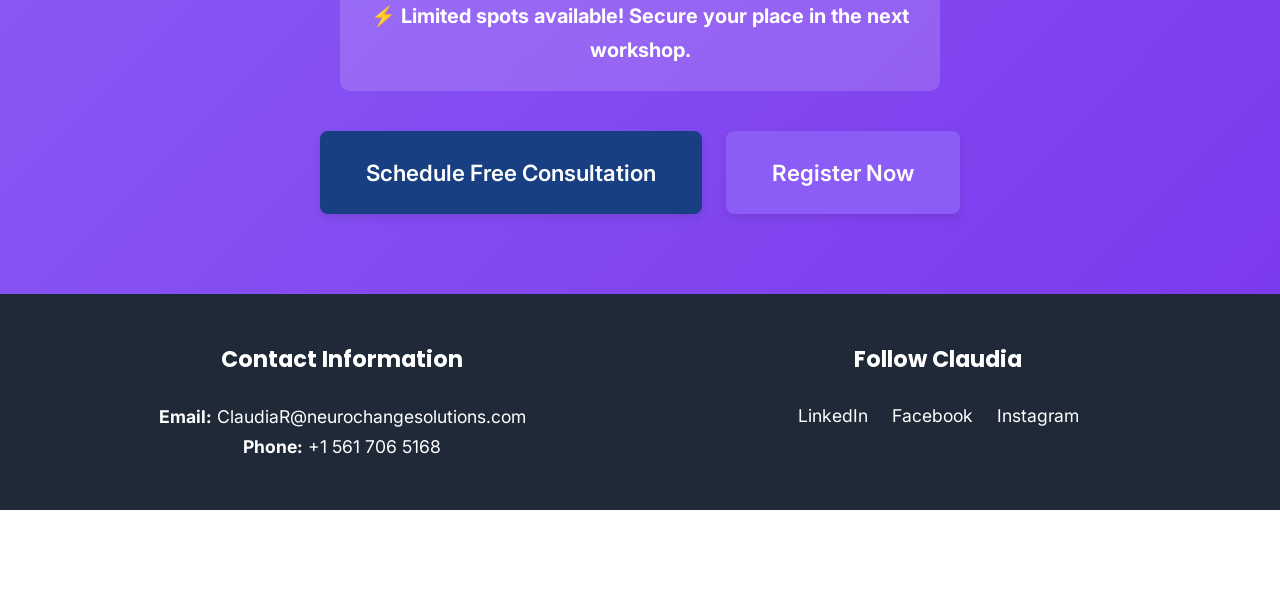
==== commit 784ffd8e: "Landing page: weekly plan wording; role models instead of heroes Co-Authored-By: Claude Sonnet 5.5 <" ====
--- a/index.html
+++ b/index.html
@@ -708,7 +708,7 @@
     <!-- Phase 1 -->
     <div class="phase">
         <p class="phase-subtitle">Phase 1: The Foundation (Your Private 1:1 Session)</p>
-        <p>We begin with a private and confidential 1:1 preparatory call. This essential first step allows us to understand your unique goals, answer your initial questions, and set a clear, personal intention for your transformation. This ensures you arrive at the workshop ready to gain the maximum benefit. After our call, you receive a personal report with your map: your patterns, blind spots, hidden payoffs, bigger dream and heroes.</p>
+        <p>We begin with a private and confidential 1:1 preparatory call. This essential first step allows us to understand your unique goals, answer your initial questions, and set a clear, personal intention for your transformation. This ensures you arrive at the workshop ready to gain the maximum benefit. After our call, you receive a personal report with your map: your patterns, blind spots, hidden payoffs, bigger dream and role models.</p>
     </div>
 
     <!-- Phase 2 -->
@@ -844,9 +844,9 @@
                 <div class="whats-included-section">
                     <h2>What's Included in the Open Training Online</h2>
                     <div class="included-list">
-                      <p>✓ 6-week plan to integrate the training back into your life</p>
+                      <p>✓ weekly plan to integrate the training back into your life</p>
                       <p>✓ Pre-training individual call (30 to 60 minutes)</p>
-                      <p>✓ Personal report with your map (patterns, blind spots, hidden payoffs, bigger dream and heroes)</p>
+                      <p>✓ Personal report with your map (patterns, blind spots, hidden payoffs, bigger dream and role models)</p>
                       <p>✓ 16-hour workshop</p>
                       <p>✓ Unlimited group questions during the 6 weeks via Telegram chat</p>
                       <p>✓ 4 group follow-up calls via Zoom (within the next 6 weeks)</p>
--- a/styles.css
+++ b/styles.css
@@ -139,6 +139,16 @@
     object-fit: cover;
 }
 
+/* Deeper blue on the background only; the left side with Claudia's photo stays untouched */
+.hero-background::after {
+    content: '';
+    position: absolute;
+    inset: 0;
+    pointer-events: none;
+    mix-blend-mode: multiply;
+    background: linear-gradient(to right, rgba(255,255,255,0) 0%, rgba(255,255,255,0) 20%, rgba(18,46,108,0.5) 40%, rgba(18,46,108,0.5) 100%);
+}
+
 .hero-overlay {
     /* Overlay completely removed - image fade will show as designed */
 }
@@ -247,6 +257,10 @@
 .tools-card {
     background: linear-gradient(135deg, #1F4FA3 0%, #3F78D0 100%); /* Primary Blue gradient */
     color: white;
+}
+
+.tools-card h3 {
+    color: #d1e0fc; /* same light blue as the name box title */
 }
 
 .tools-list {
@@ -326,7 +340,7 @@
 }
 
 .acknowledgment {
-    background-color: #EAF1FB;
+    background-color: #f0f4f8;
     padding: 2.5rem;
     border-radius: 12px;
     margin-top: 3rem;
@@ -402,7 +416,7 @@
 }
 
 .dates-placeholder {
-    background-color: #EAF1FB;
+    background-color: #f0f4f8;
     padding: 2rem;
     border-radius: 10px;
     border: 1px solid #e0e0e0;
@@ -509,7 +523,7 @@
 
 .group-pricing-table {
     margin-top: 3rem;
-    background-color: #EAF1FB;
+    background-color: #f0f4f8;
     padding: 2rem;
     border-radius: 12px;
     box-shadow: inset 0 2px 5px rgba(0, 0, 0, 0.05);
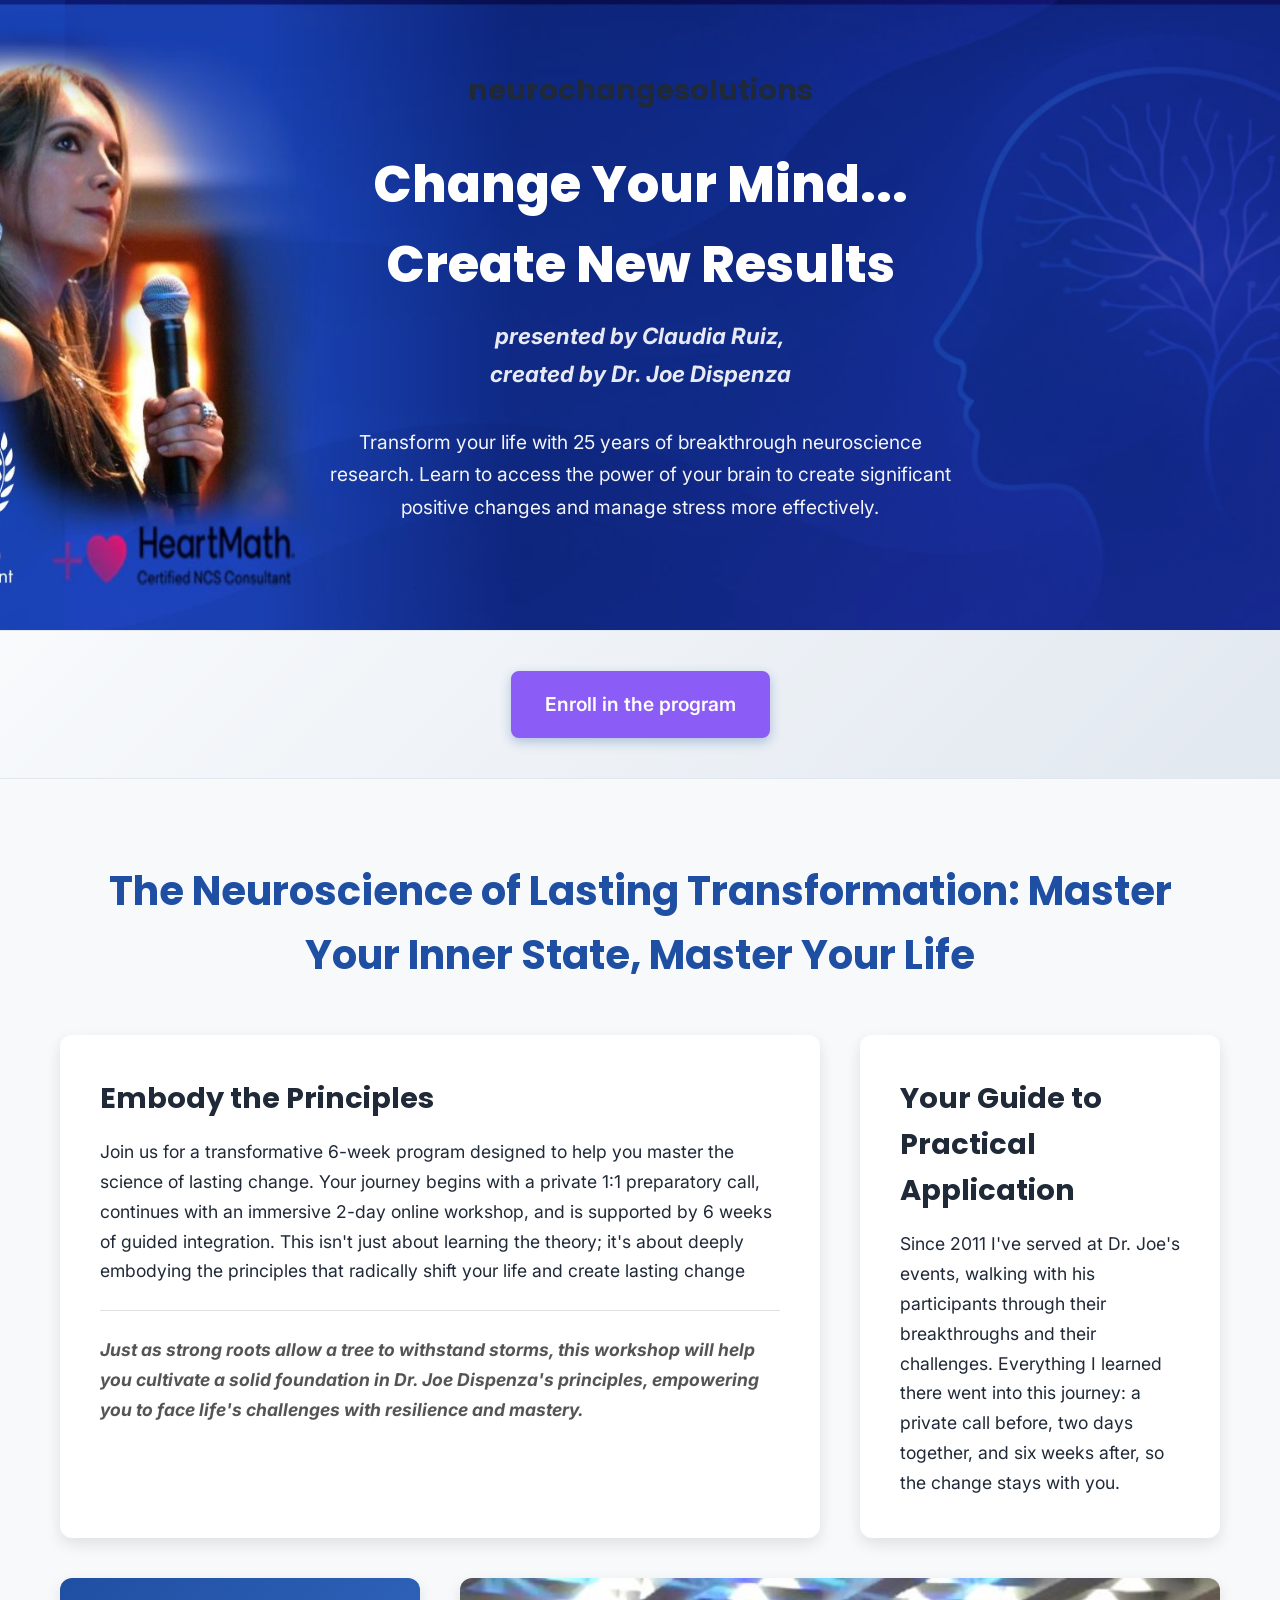
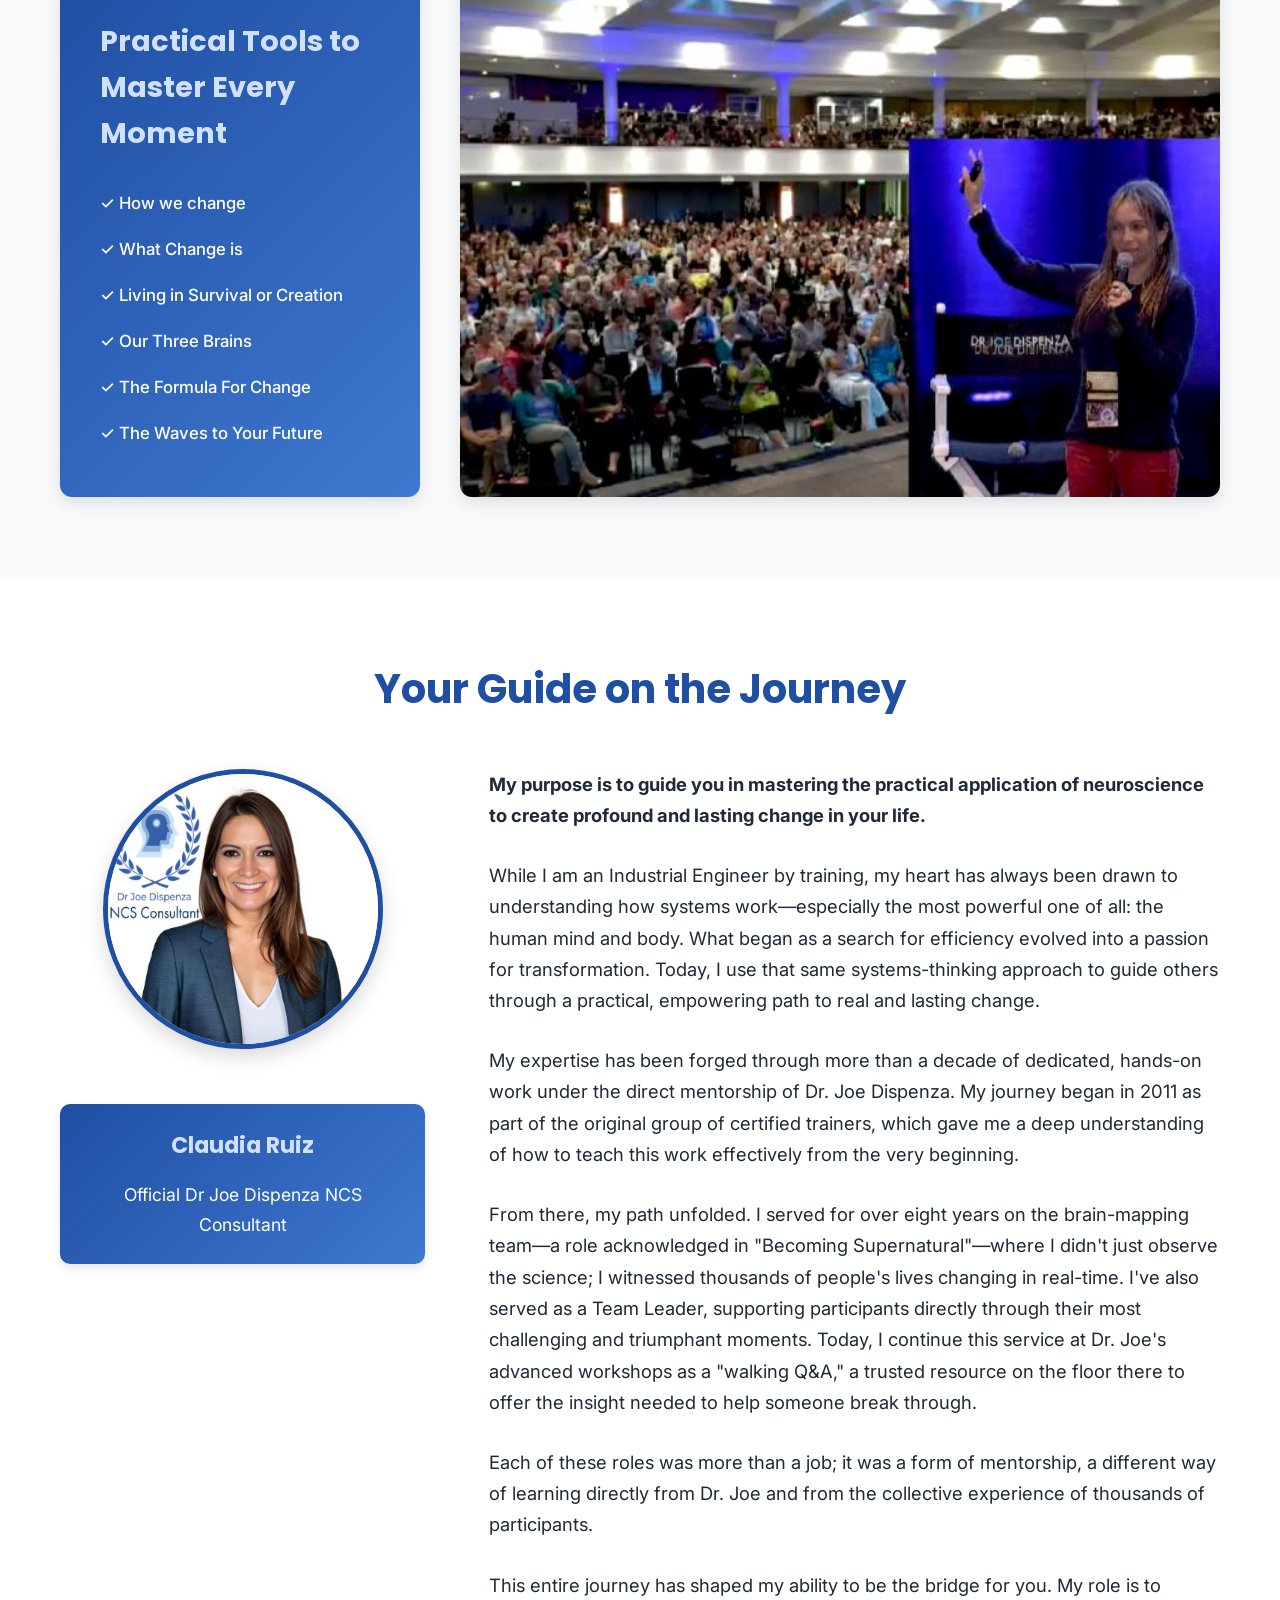
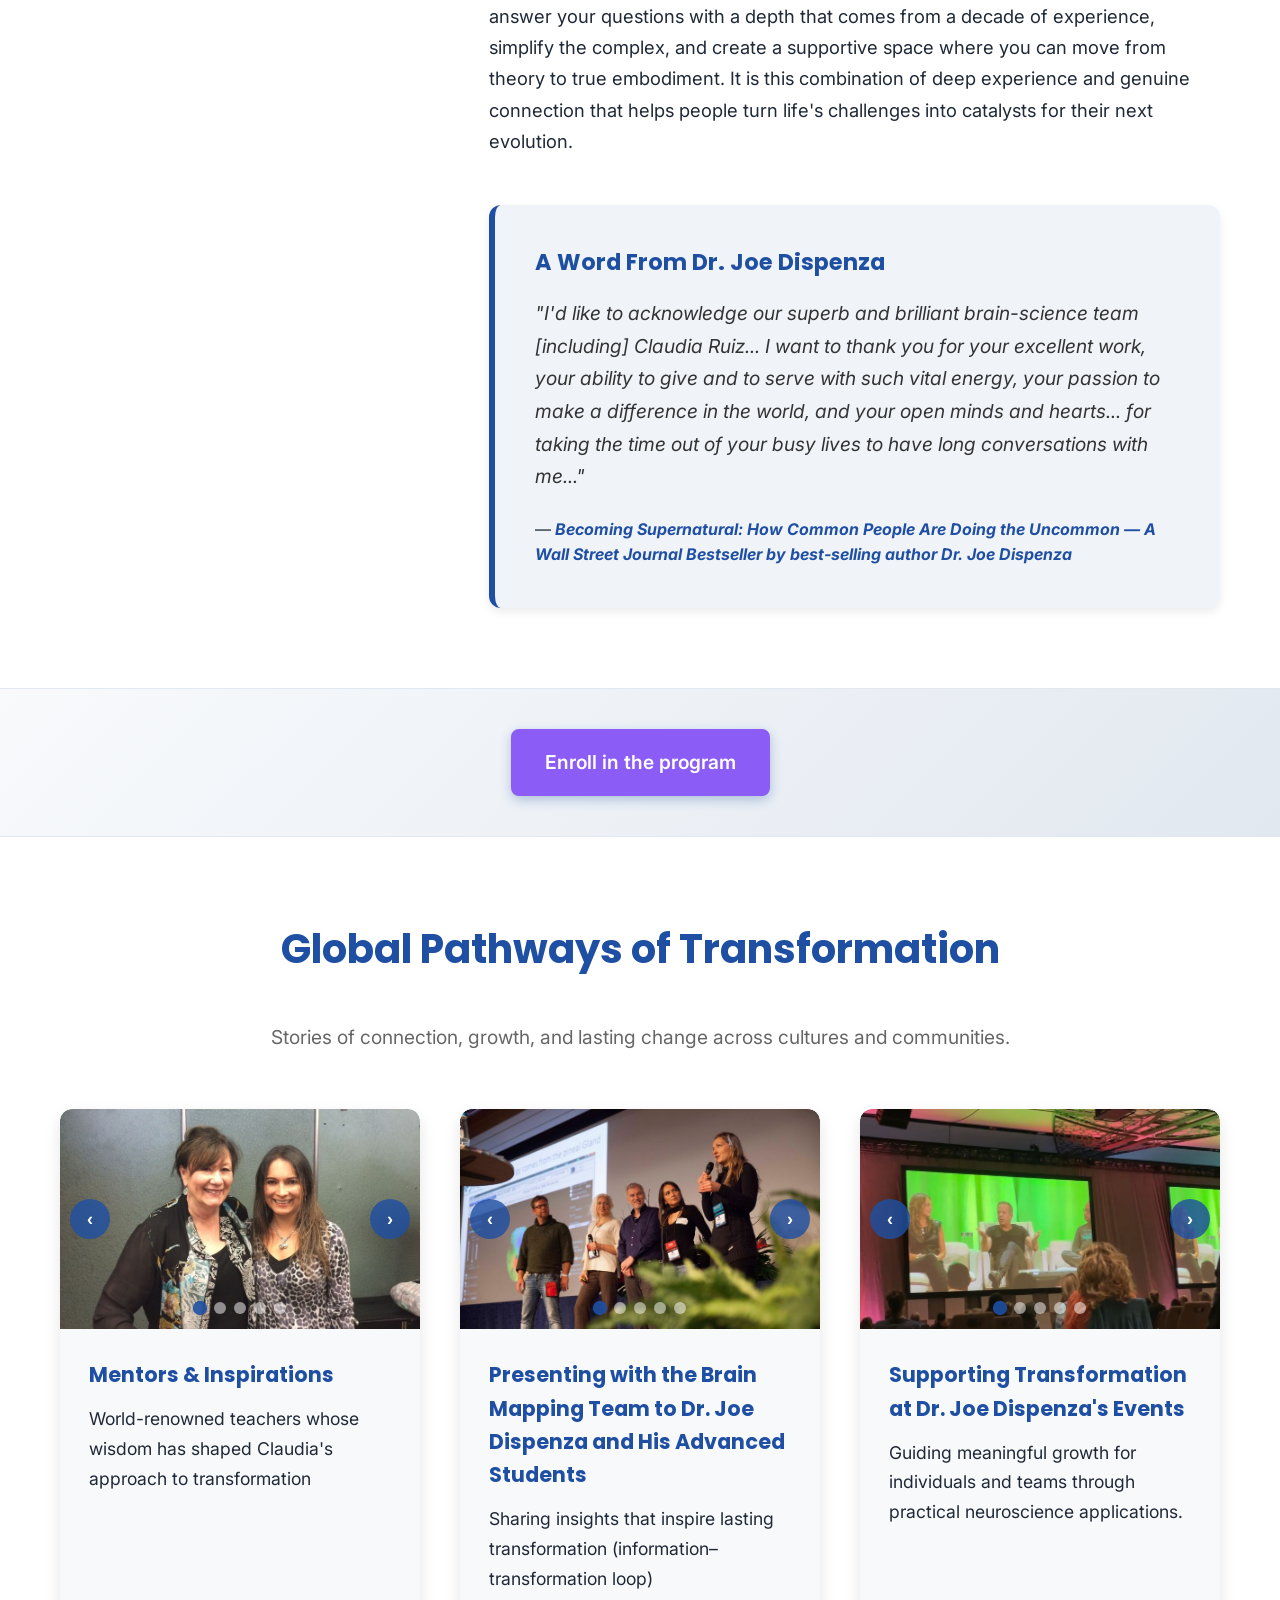
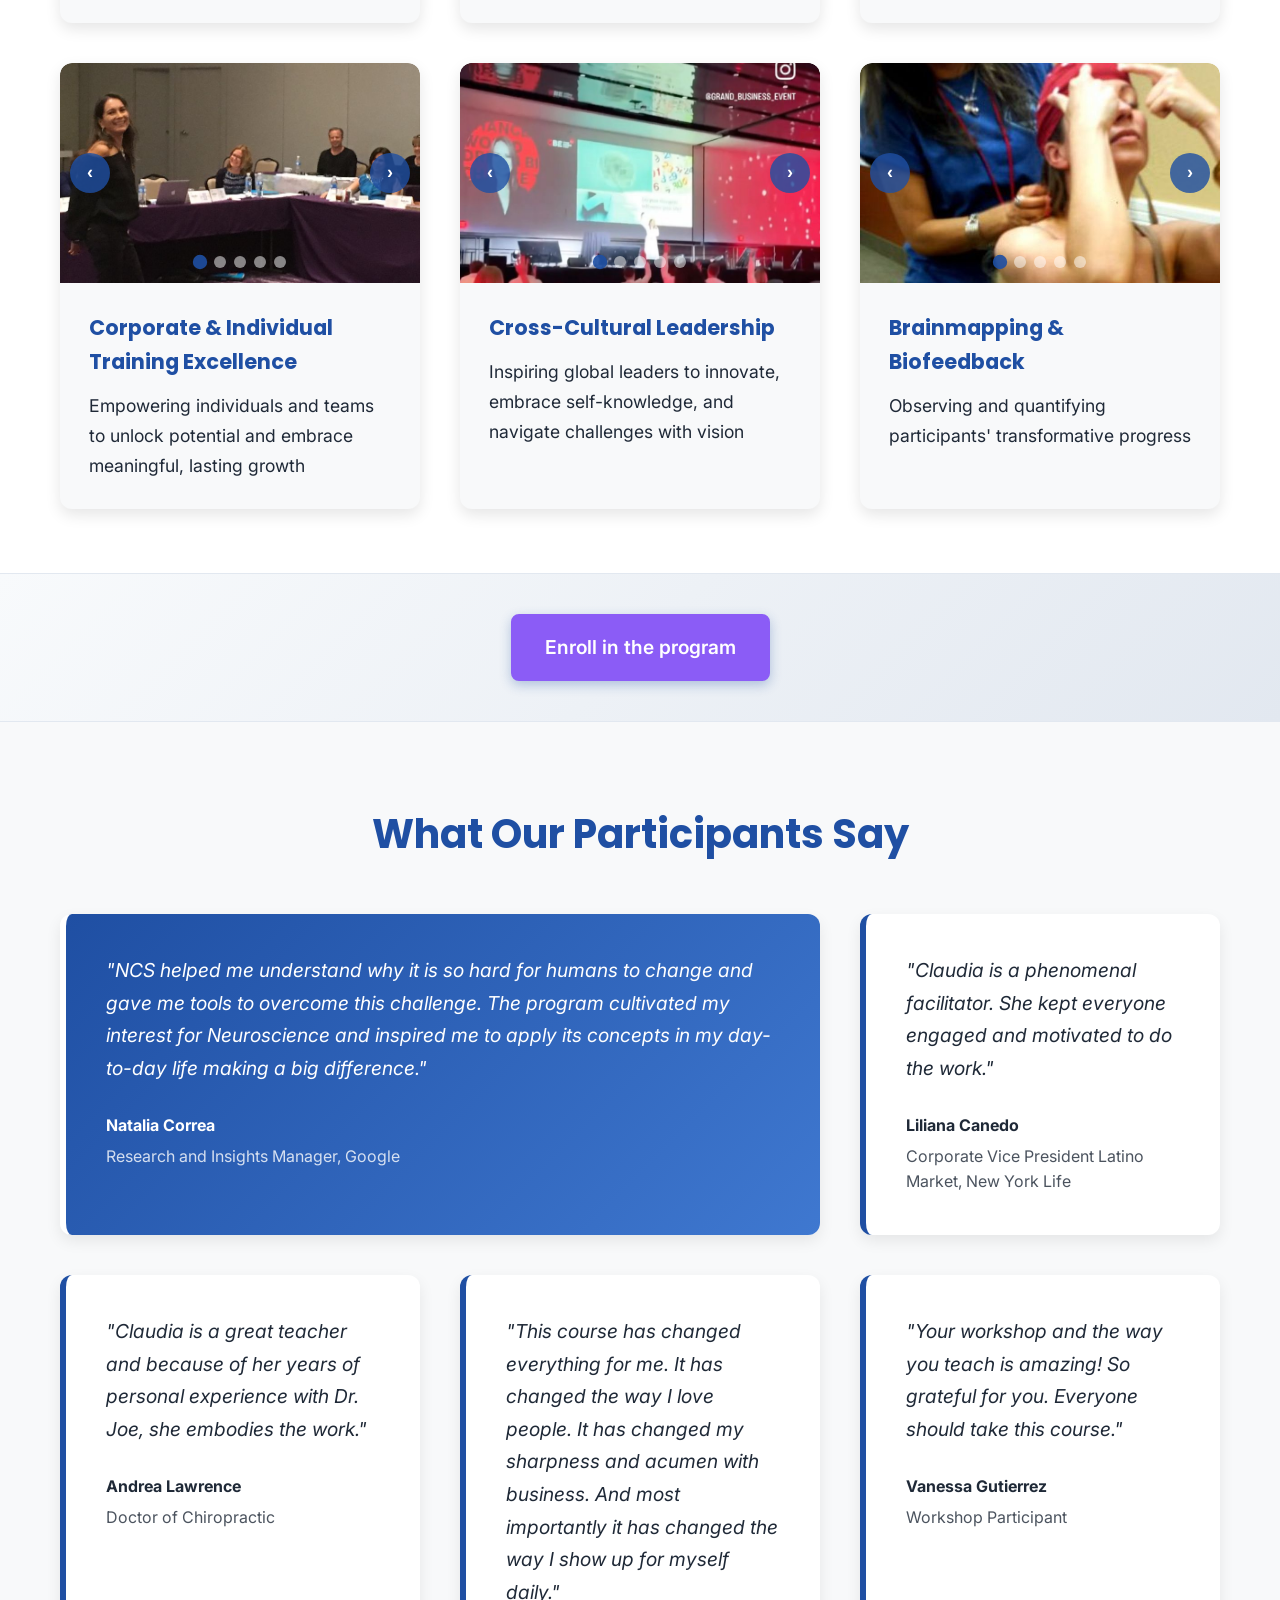
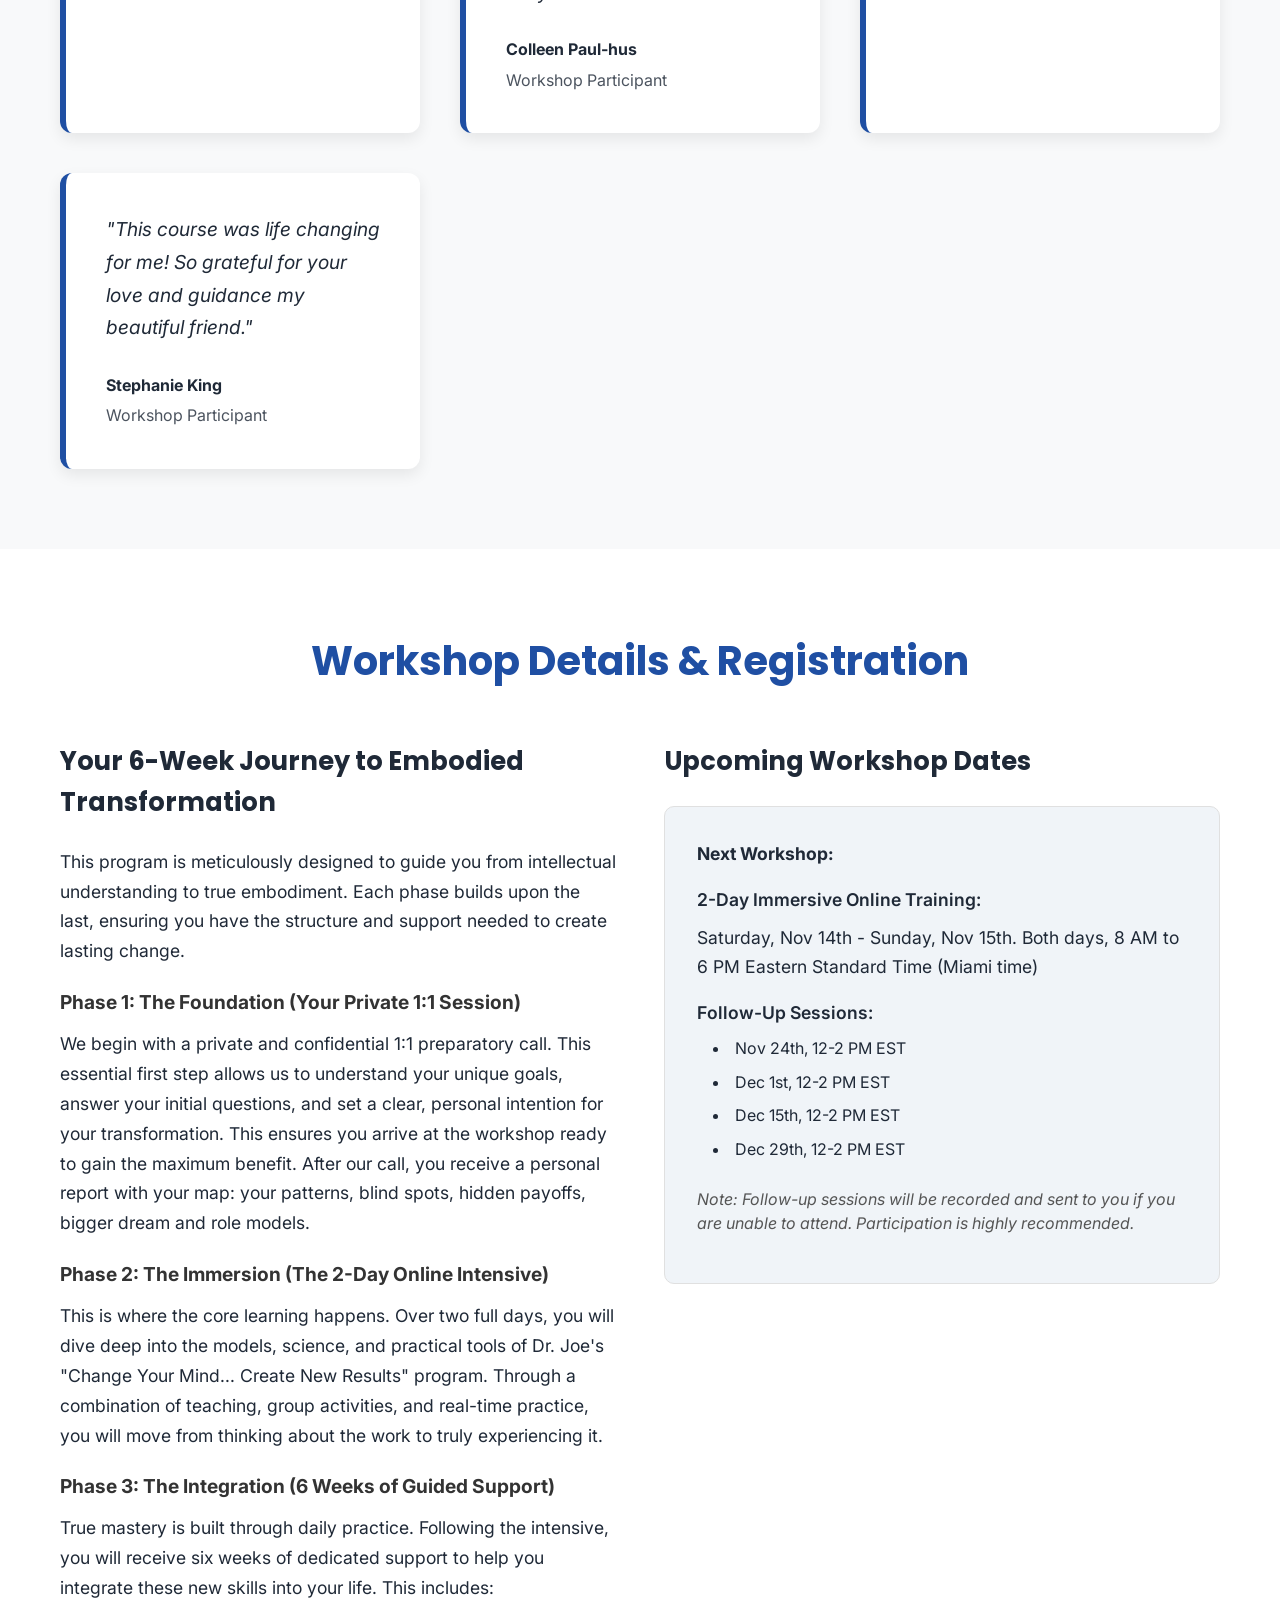
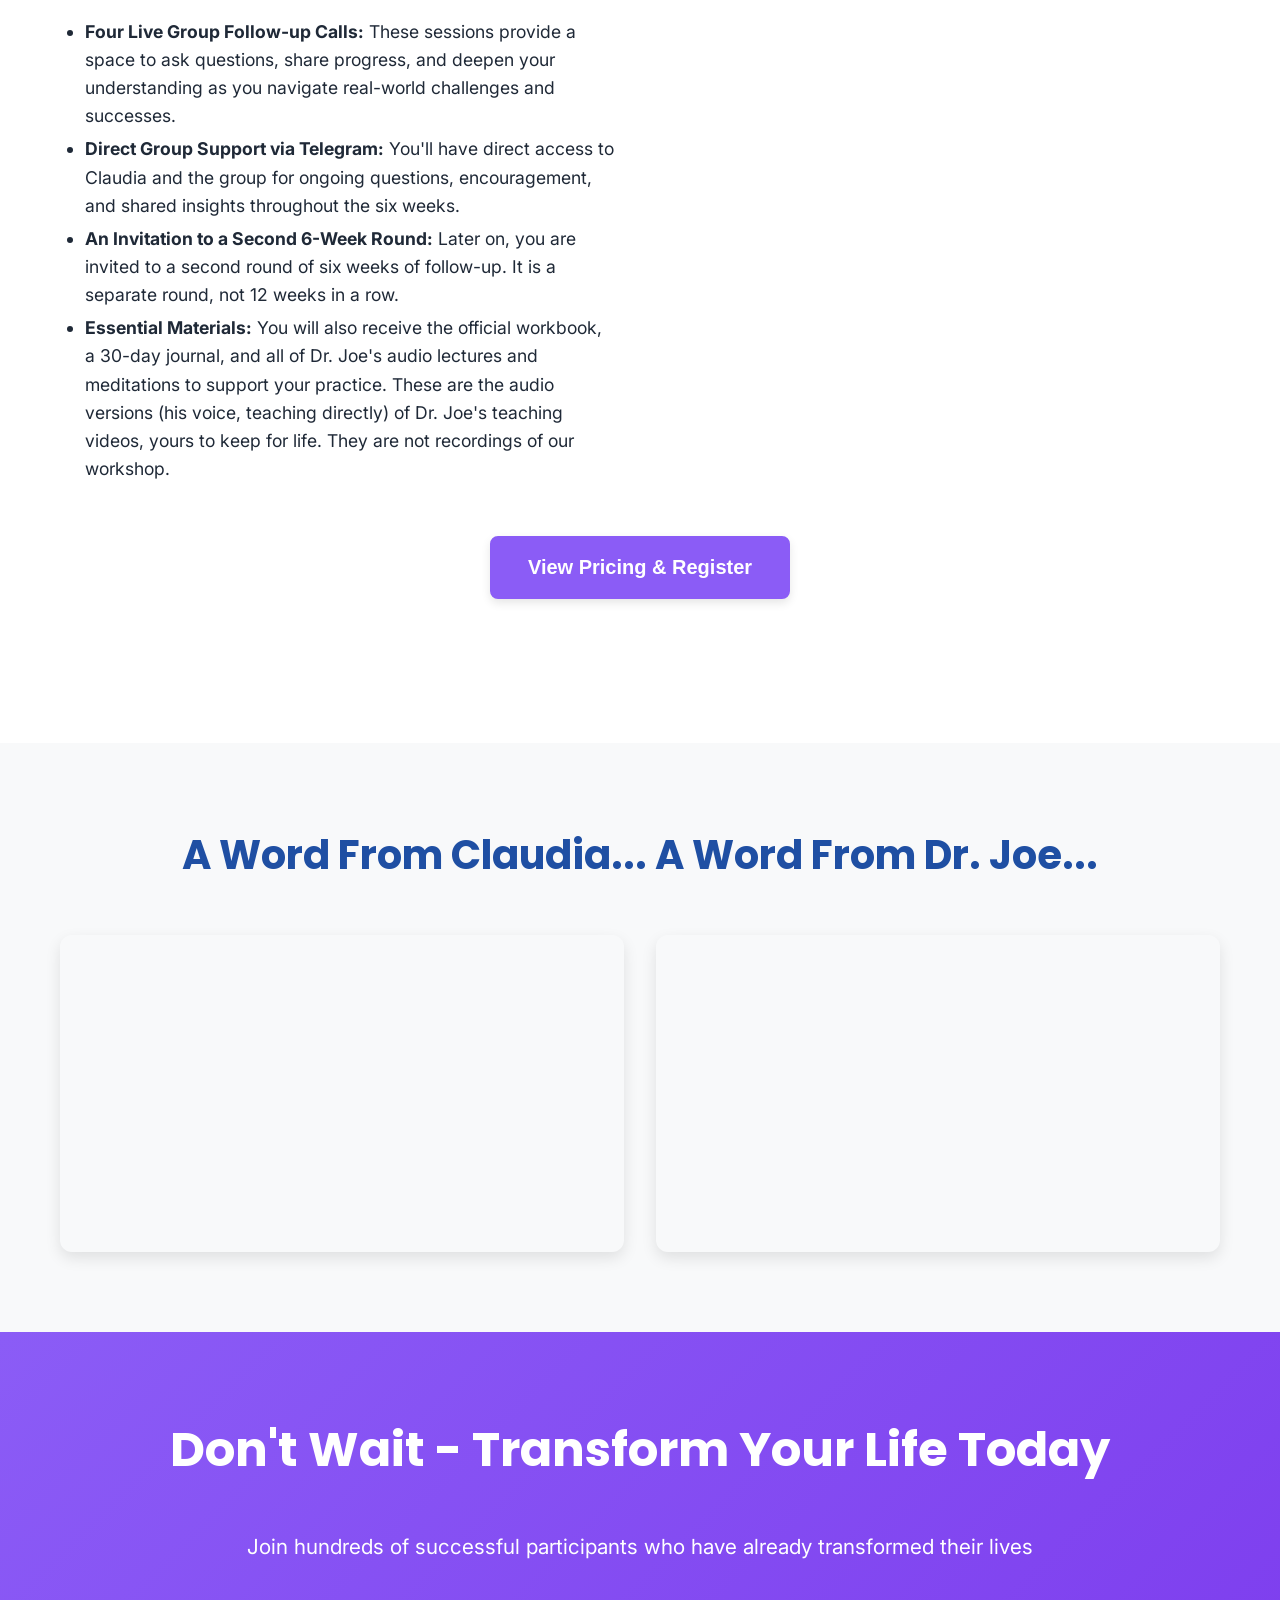
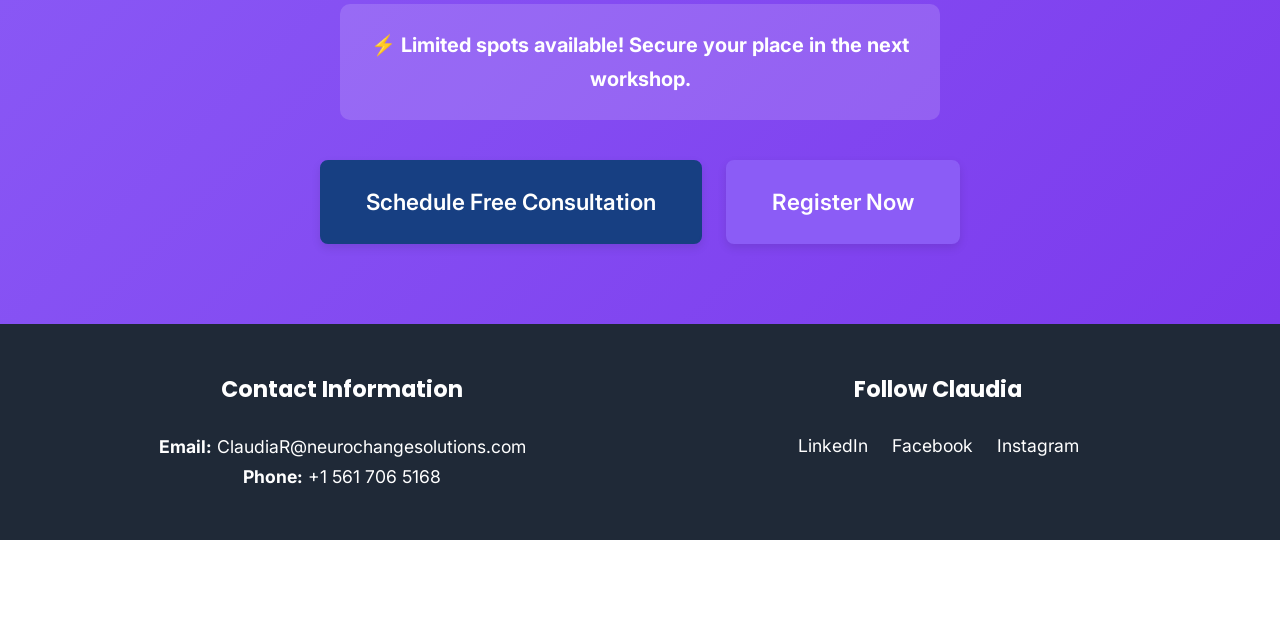
==== commit 8dab90eb: "Journey line in guide card; small group, interaction and daily time in checklist Co-Authored-By: Cla" ====
--- a/index.html
+++ b/index.html
@@ -131,7 +131,7 @@
                 </div>
                 <div class="overview-card">
                     <h3>Your Guide to Practical Application</h3>
-                    <p>Experience the power of applied neuroscience with Claudia's expert guidance. This program is designed to unlock your potential for greater productivity, creativity, and resilience, leading to transformative personal and professional success.</p>
+                    <p>Since 2011 I've served at Dr. Joe's events, walking with his participants through their breakthroughs and their challenges. Everything I learned there went into this journey: a private call before, two days together, and six weeks after, so the change stays with you.</p>
                 </div>
                 <div class="overview-card tools-card">
                     <h3>Practical Tools to Master Every Moment</h3>
@@ -844,10 +844,10 @@
                 <div class="whats-included-section">
                     <h2>What's Included in the Open Training Online</h2>
                     <div class="included-list">
-                      <p>✓ weekly plan to integrate the training back into your life</p>
+                      <p>✓ Weekly plan to integrate the training back into your life (about half an hour a day)</p>
                       <p>✓ Pre-training individual call (30 to 60 minutes)</p>
                       <p>✓ Personal report with your map (patterns, blind spots, hidden payoffs, bigger dream and role models)</p>
-                      <p>✓ 16-hour workshop</p>
+                      <p>✓ 16-hour live workshop in a small group (never more than 20), with breakout rooms and real interaction</p>
                       <p>✓ Unlimited group questions during the 6 weeks via Telegram chat</p>
                       <p>✓ 4 group follow-up calls via Zoom (within the next 6 weeks)</p>
                       <p>✓ 1 workbook + 1 "30-day journal"</p>
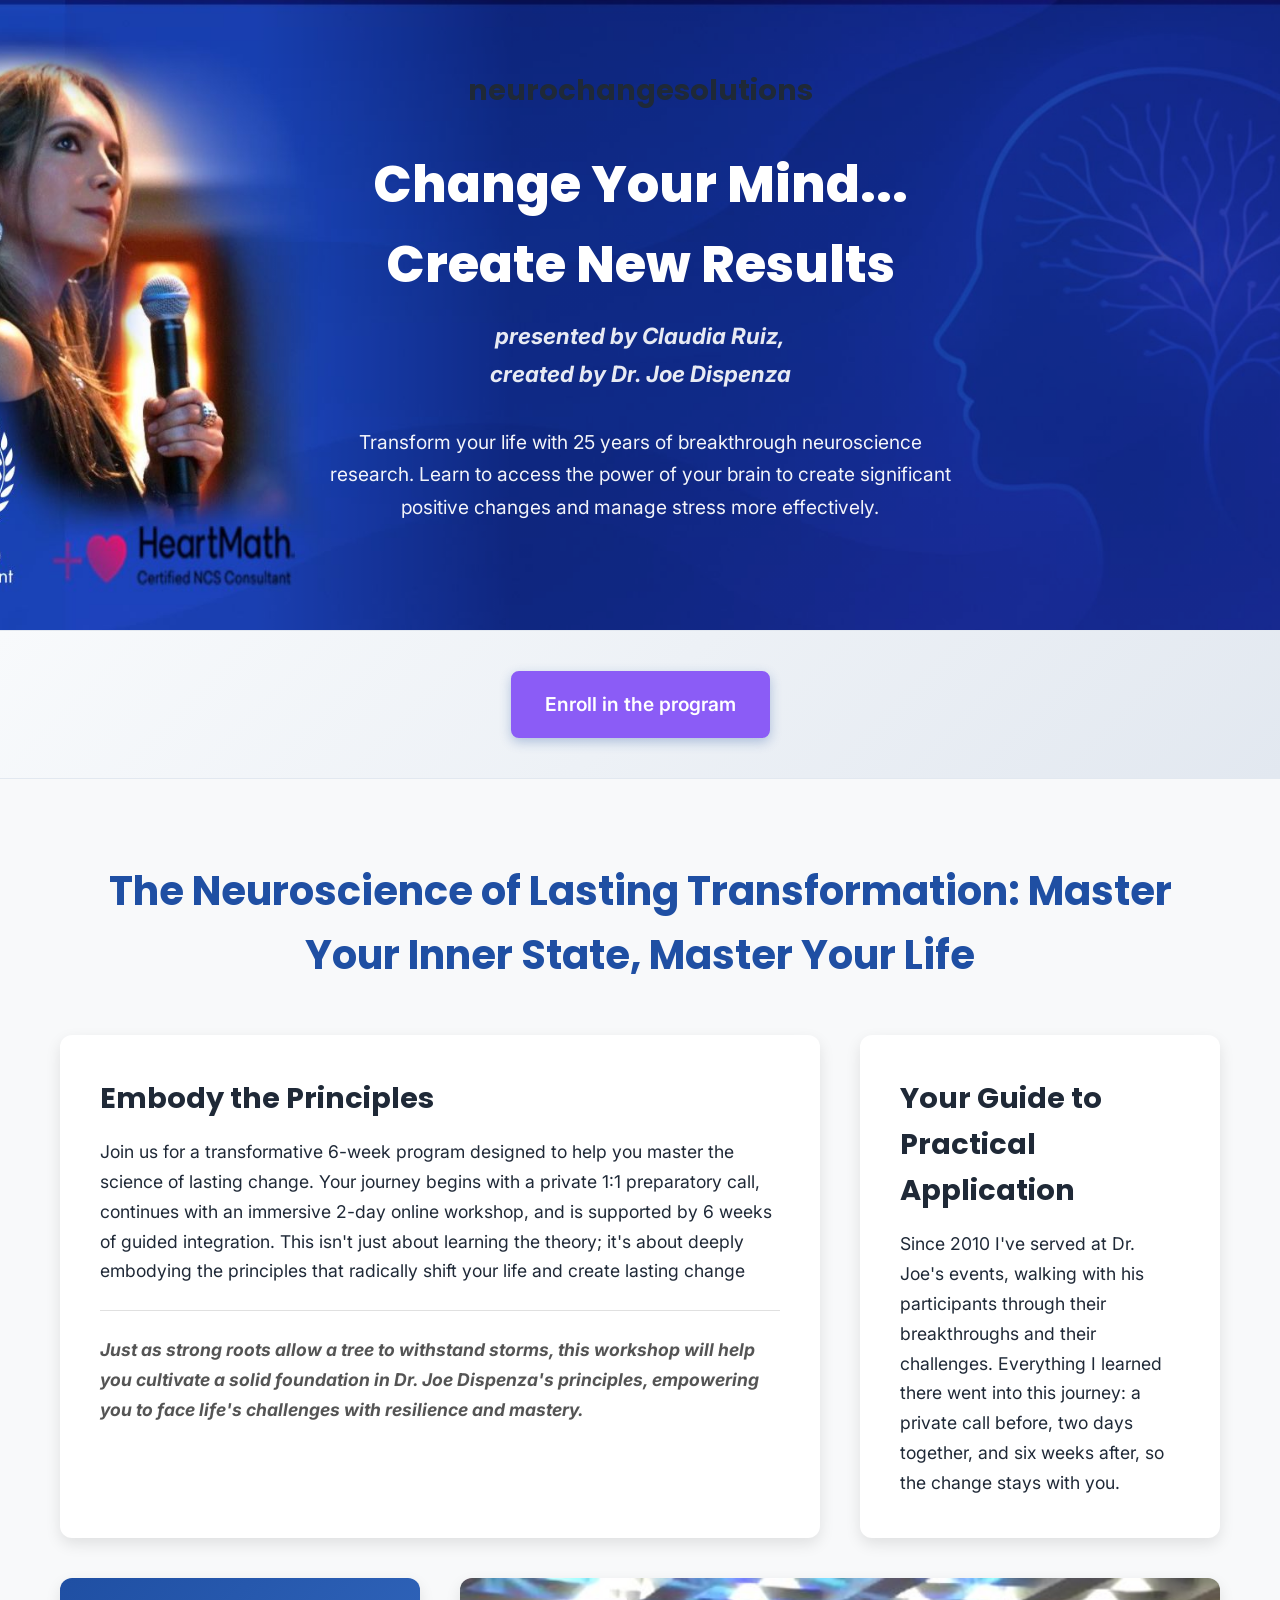
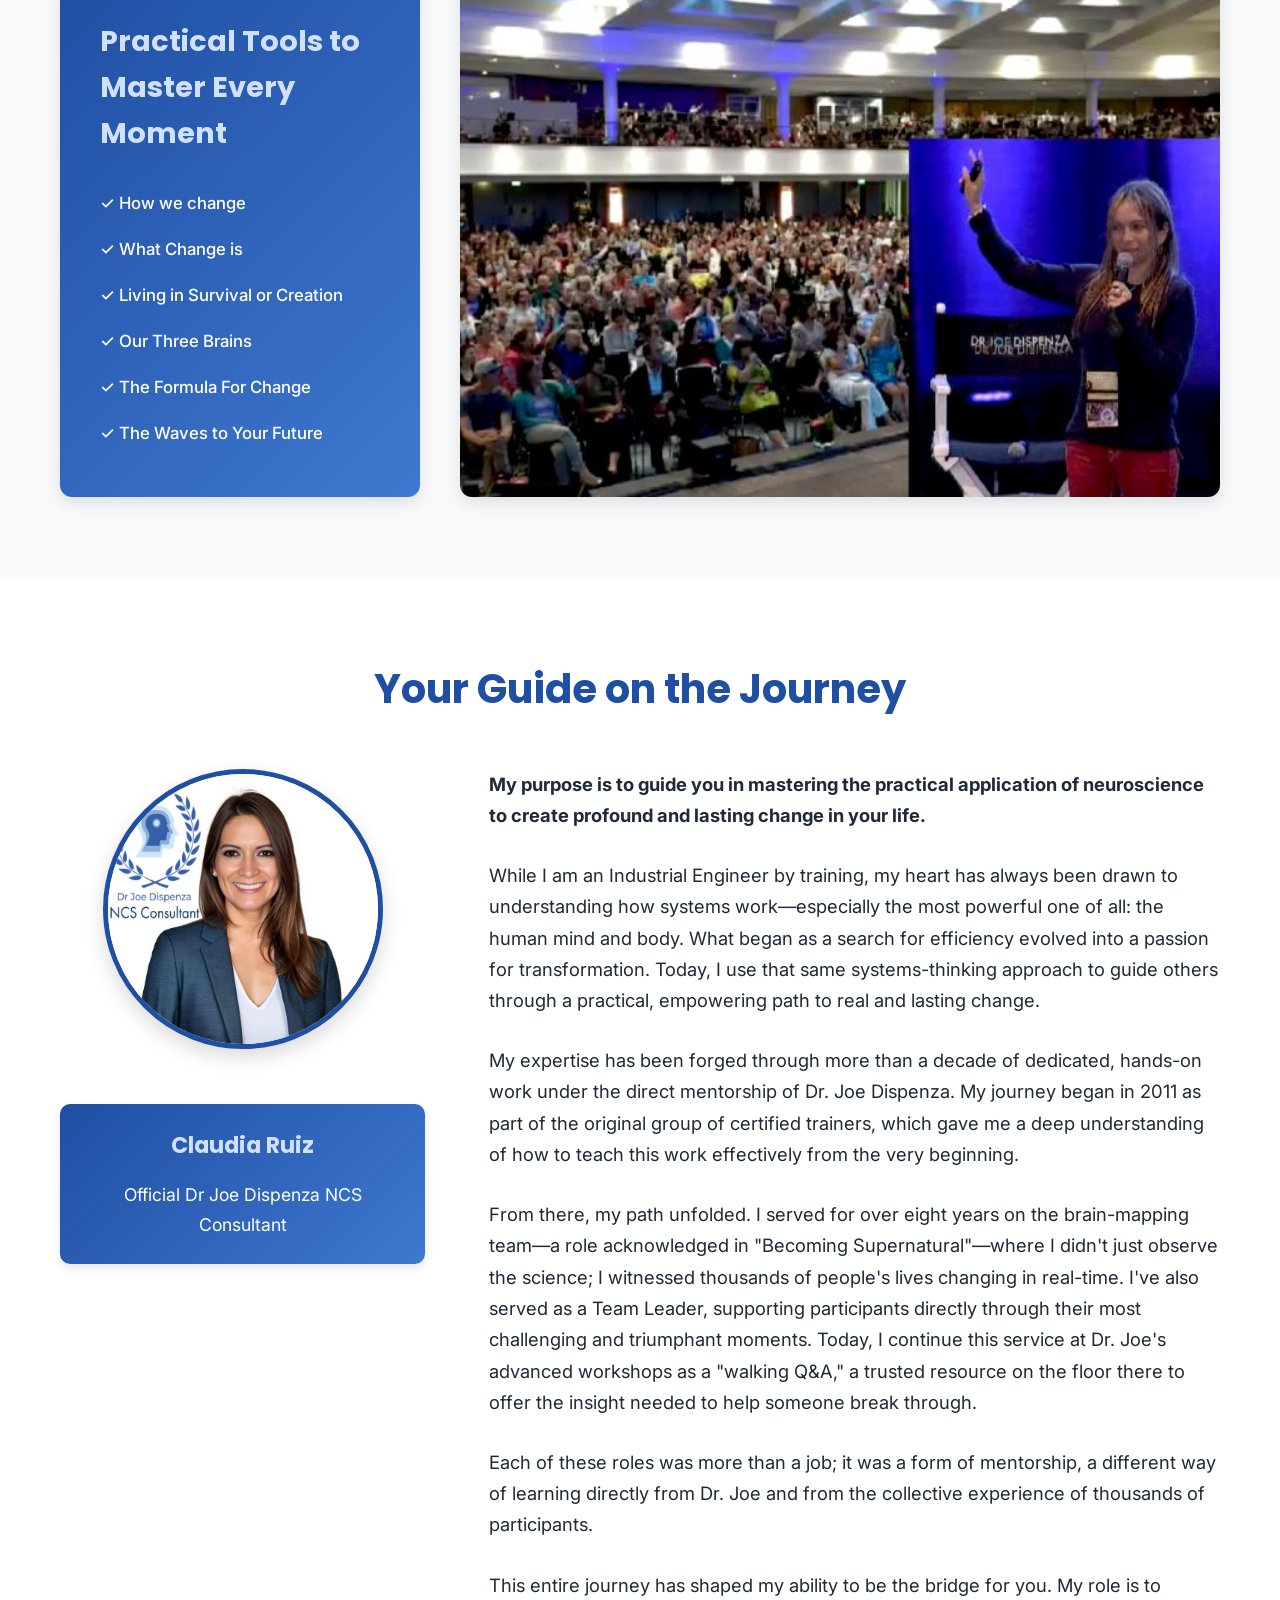
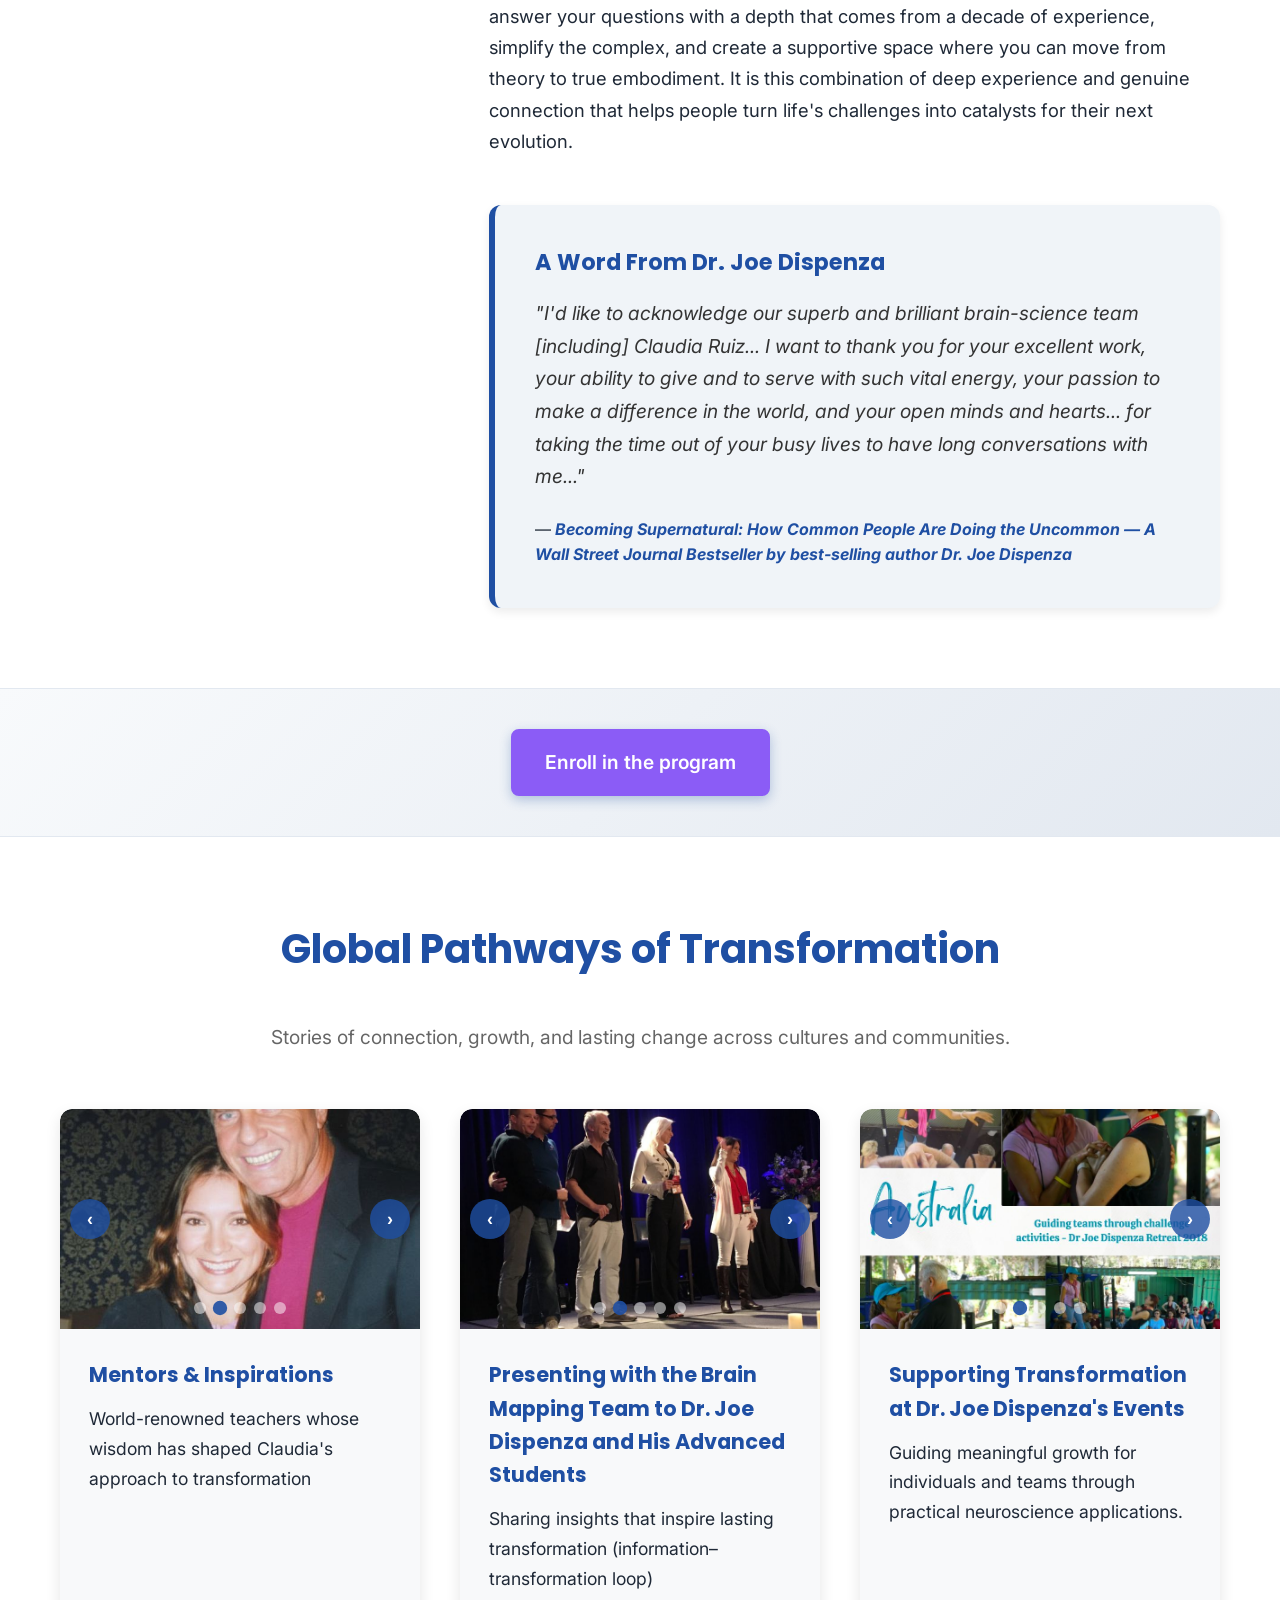
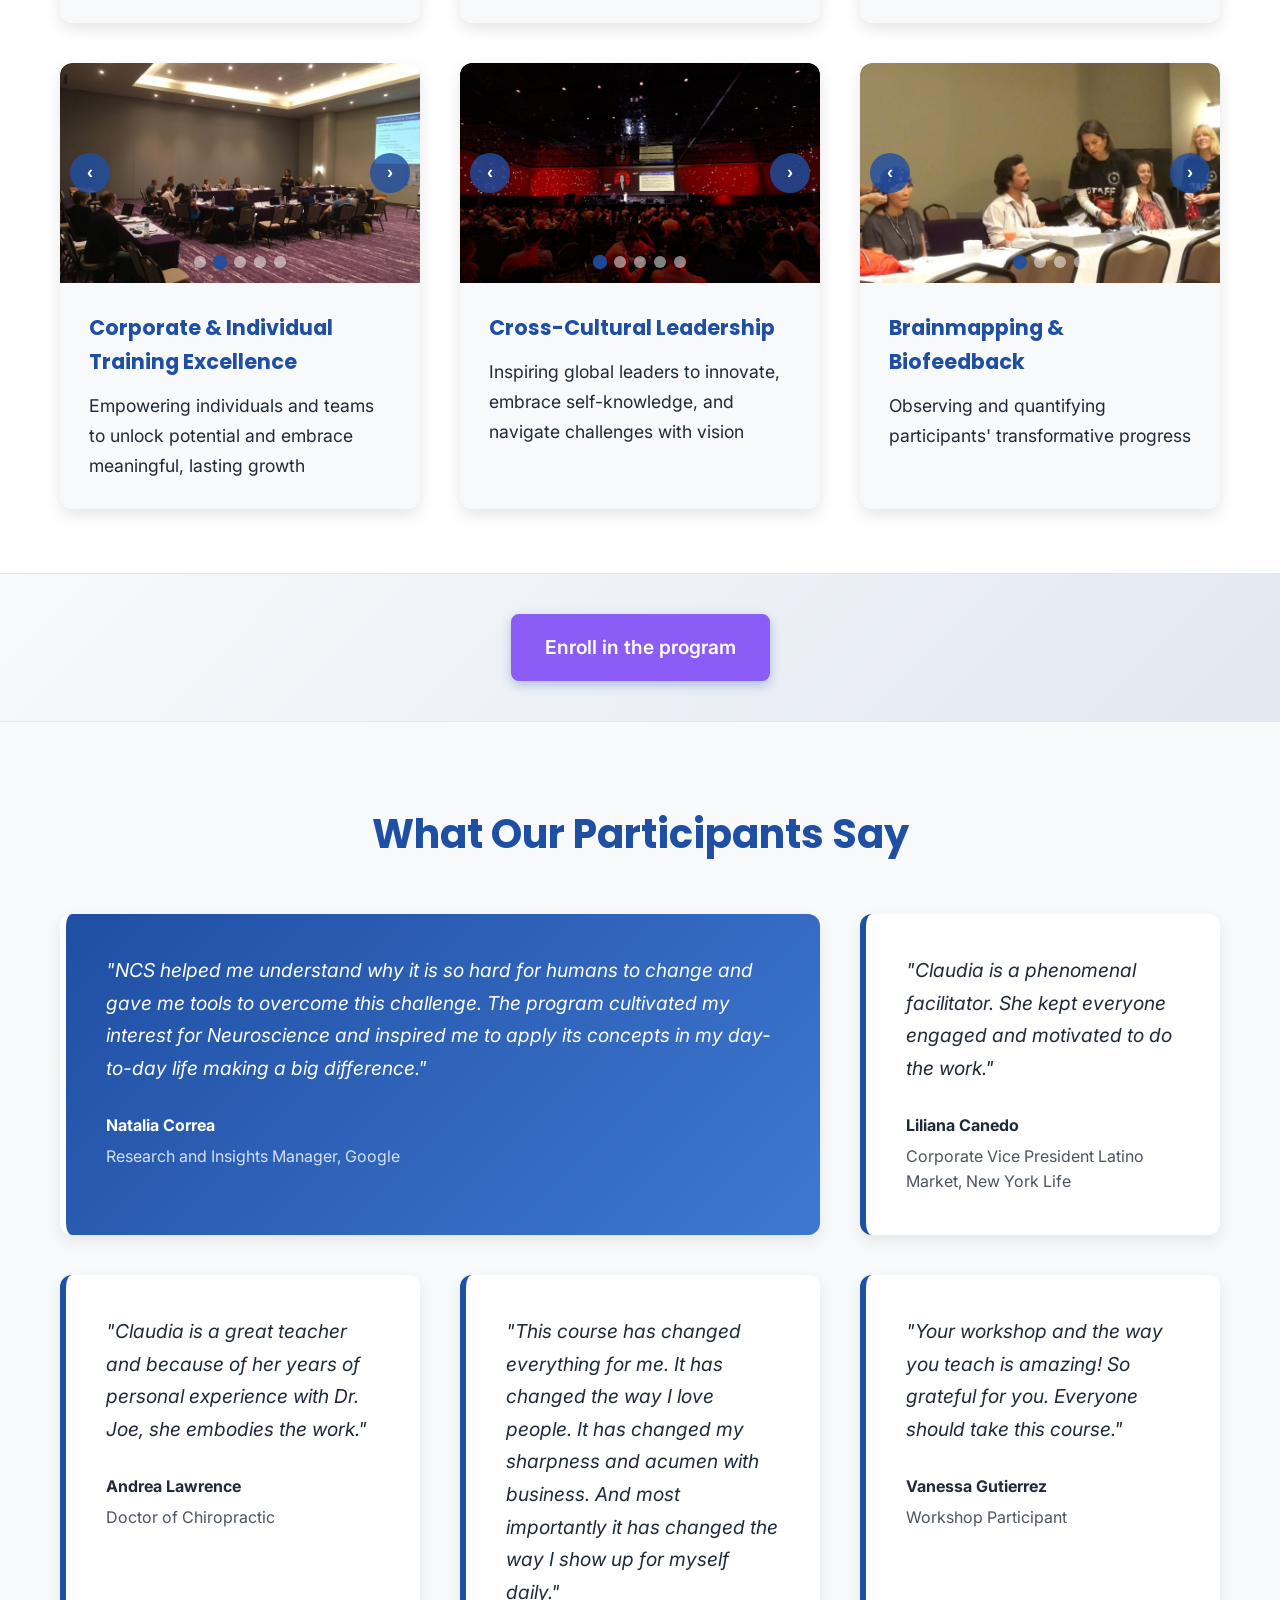
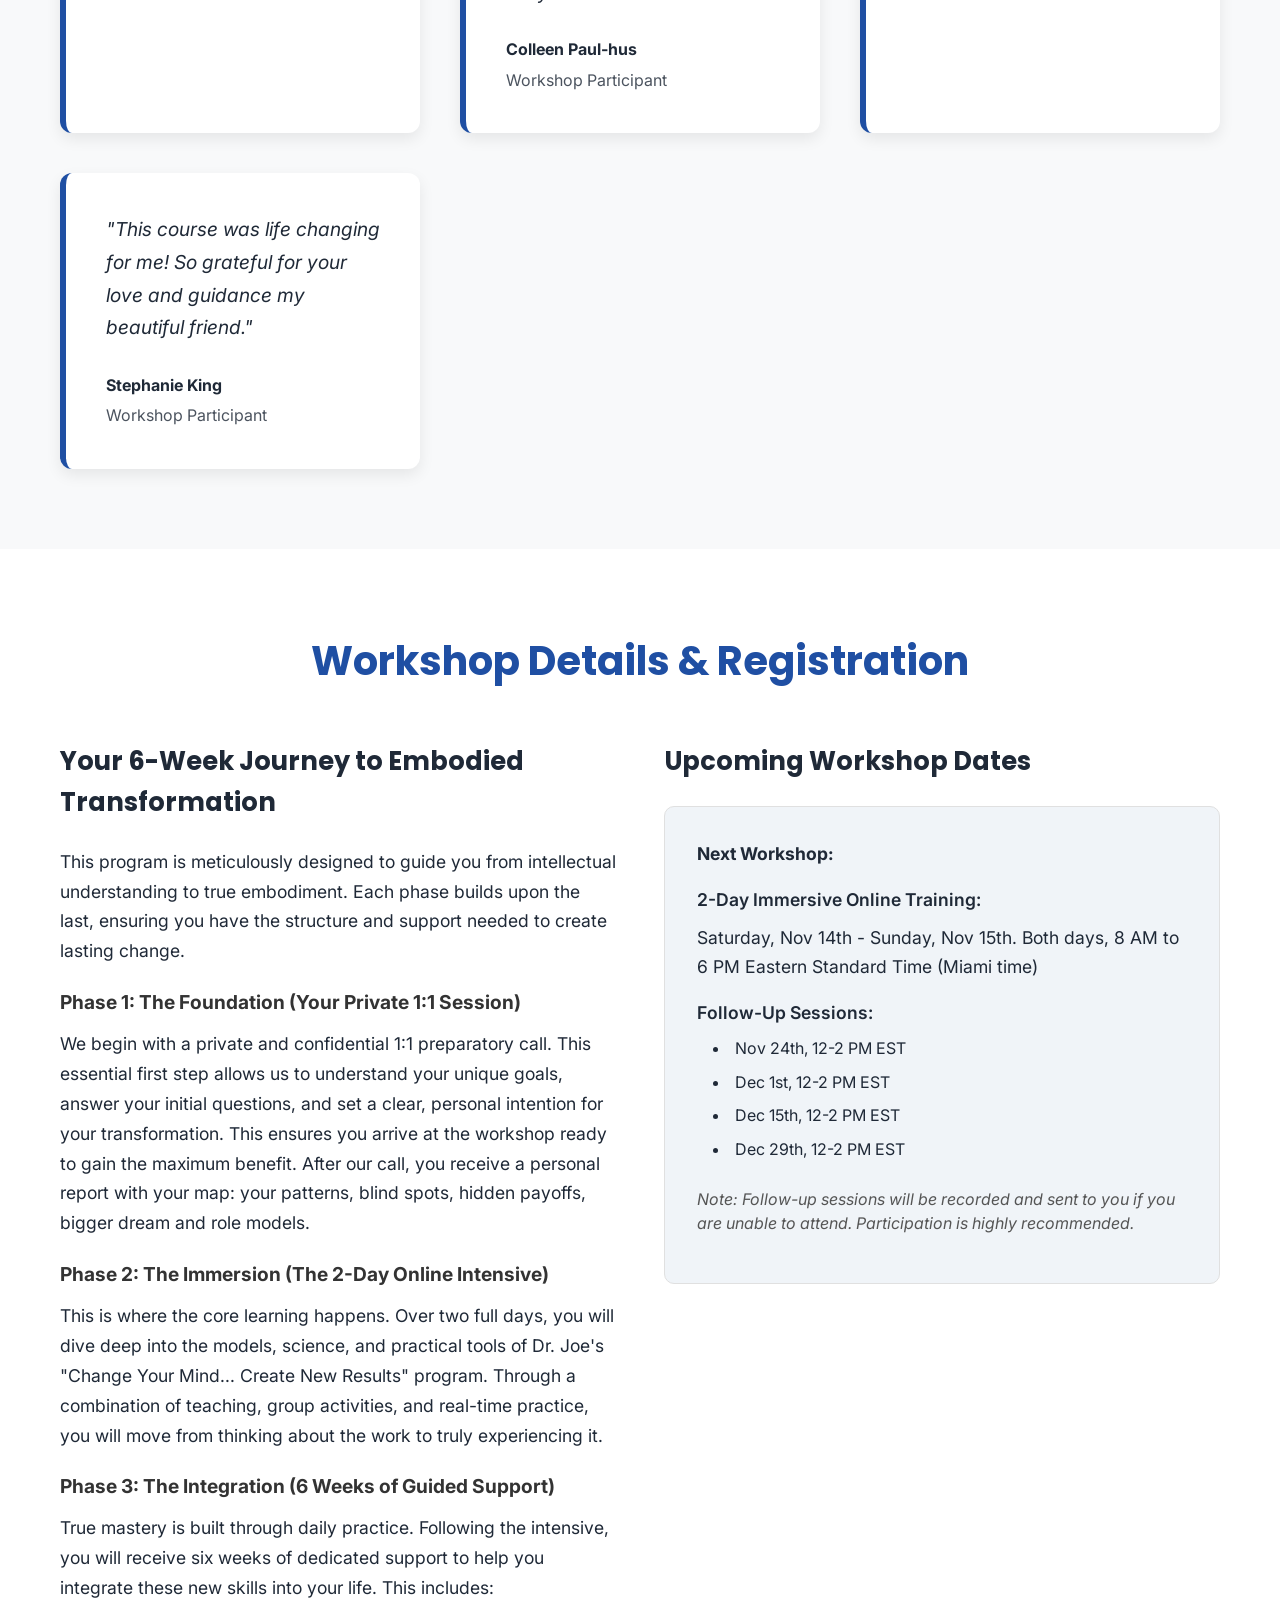
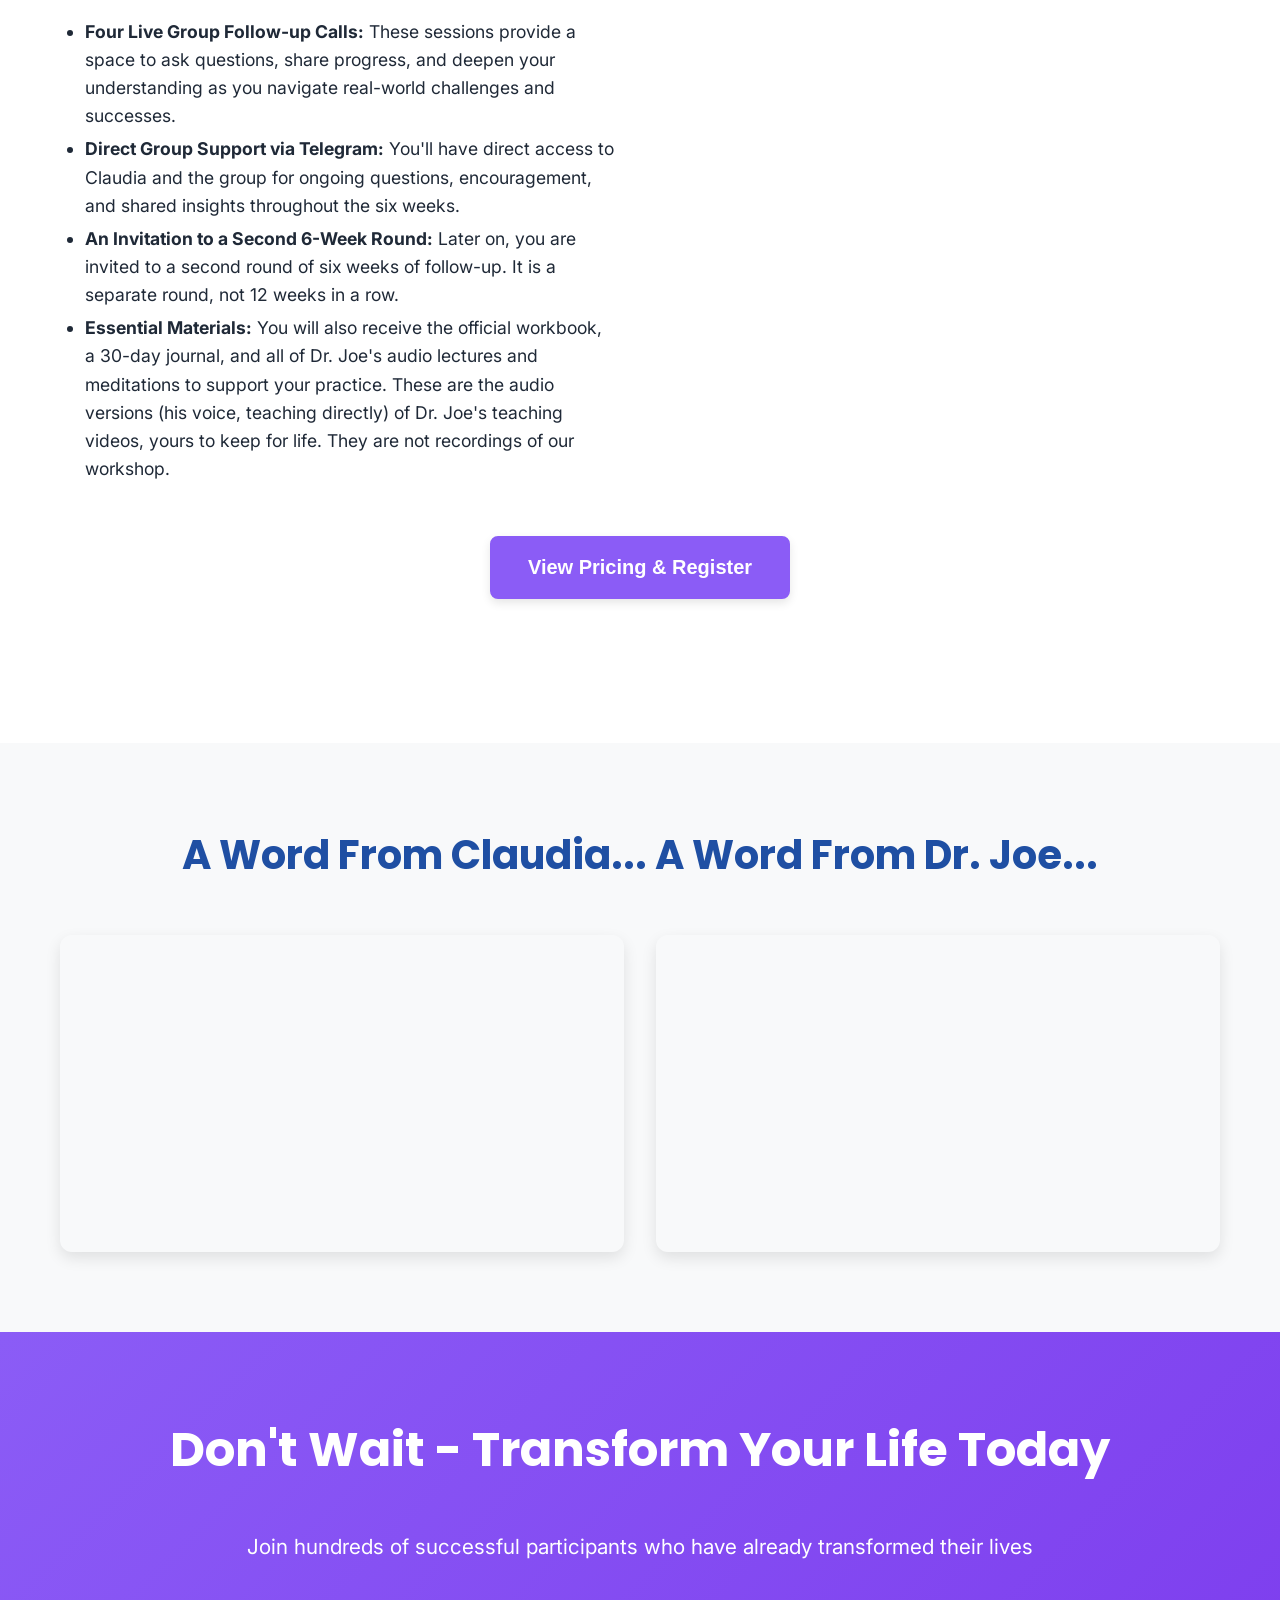
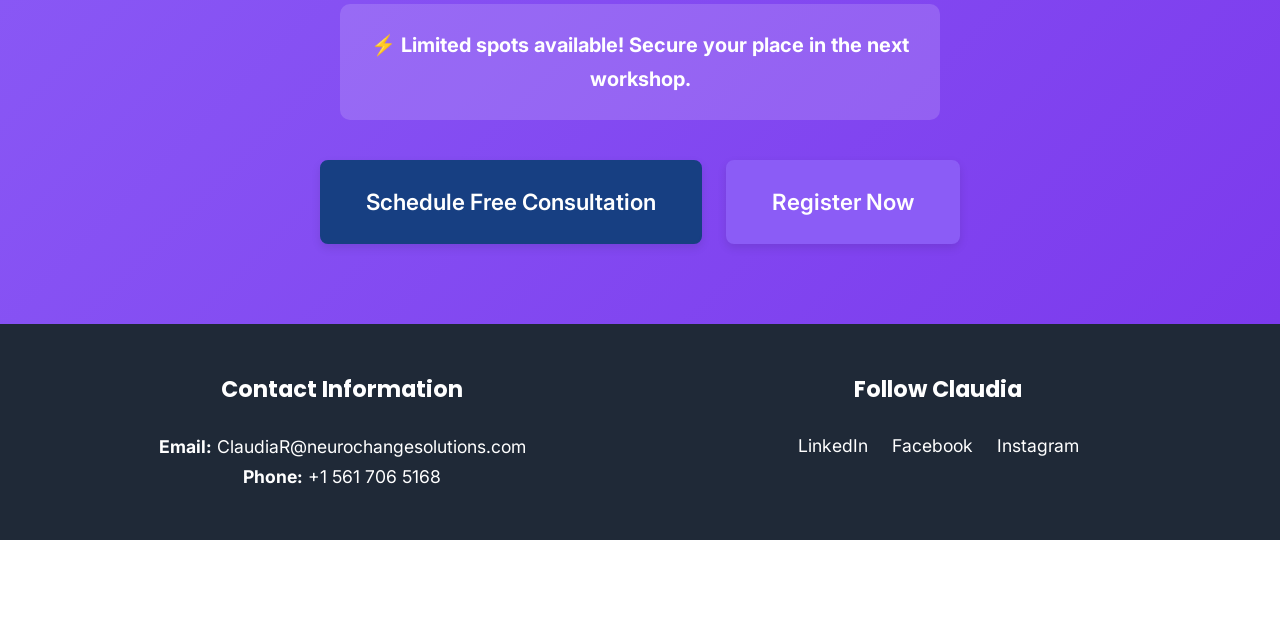
==== commit 57fe0902: "Guide card: serving since 2010 Co-Authored-By: Claude Opus 5.5 <noreply@anthropic.com> Claude-Sessio" ====
--- a/index.html
+++ b/index.html
@@ -131,7 +131,7 @@
                 </div>
                 <div class="overview-card">
                     <h3>Your Guide to Practical Application</h3>
-                    <p>Since 2011 I've served at Dr. Joe's events, walking with his participants through their breakthroughs and their challenges. Everything I learned there went into this journey: a private call before, two days together, and six weeks after, so the change stays with you.</p>
+                    <p>Since 2010 I've served at Dr. Joe's events, walking with his participants through their breakthroughs and their challenges. Everything I learned there went into this journey: a private call before, two days together, and six weeks after, so the change stays with you.</p>
                 </div>
                 <div class="overview-card tools-card">
                     <h3>Practical Tools to Master Every Moment</h3>
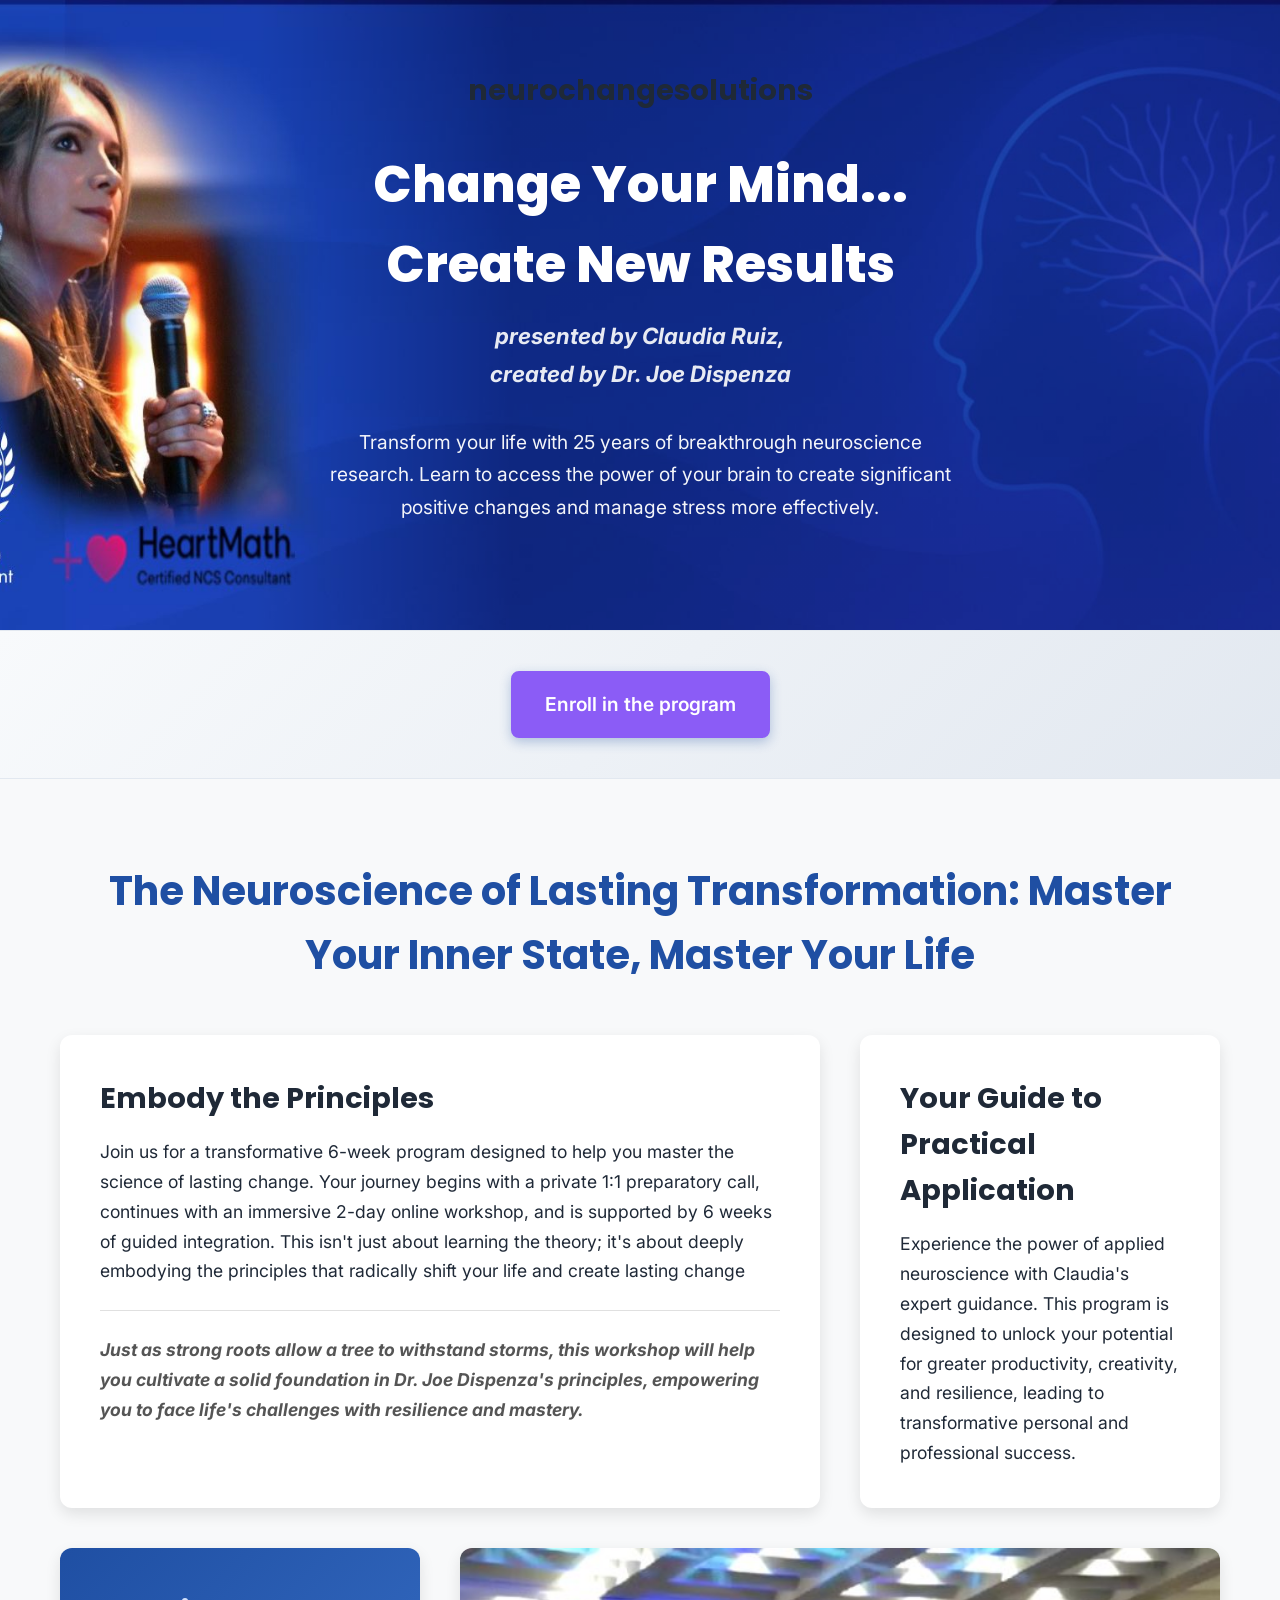
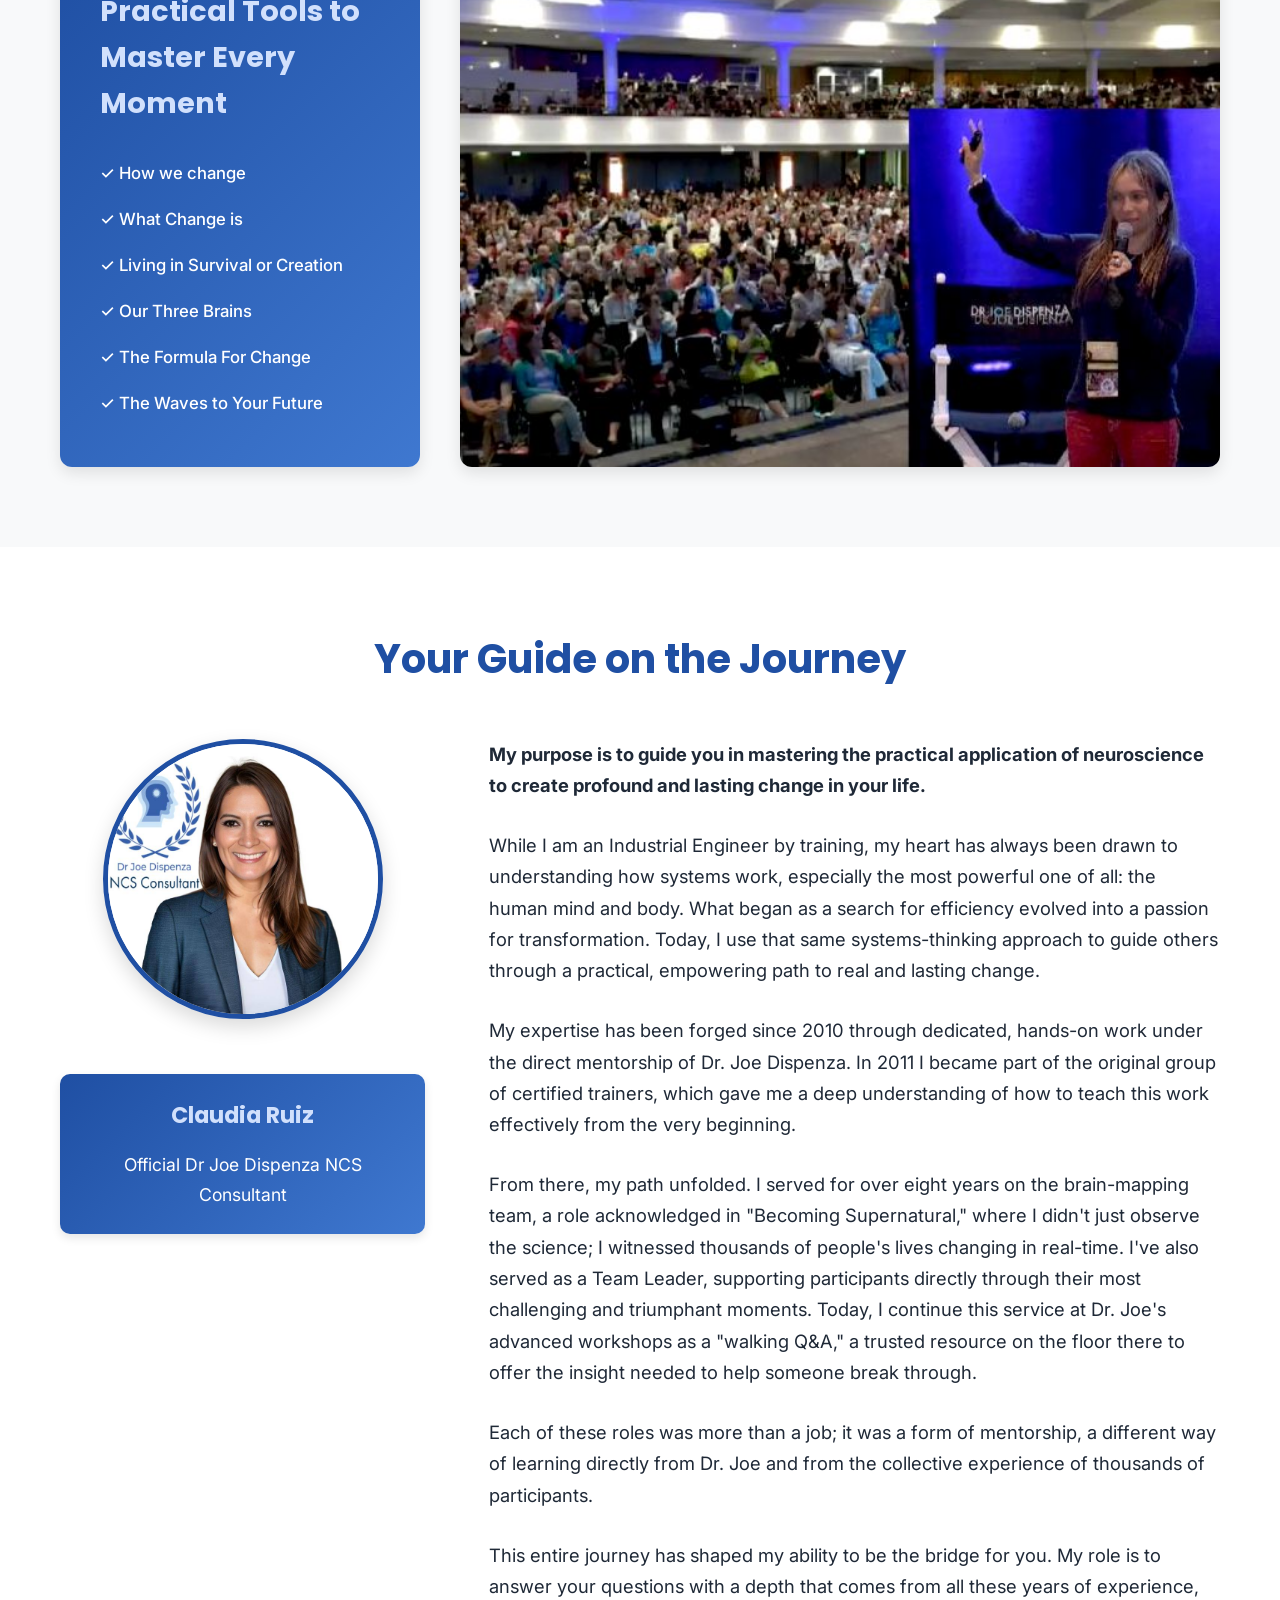
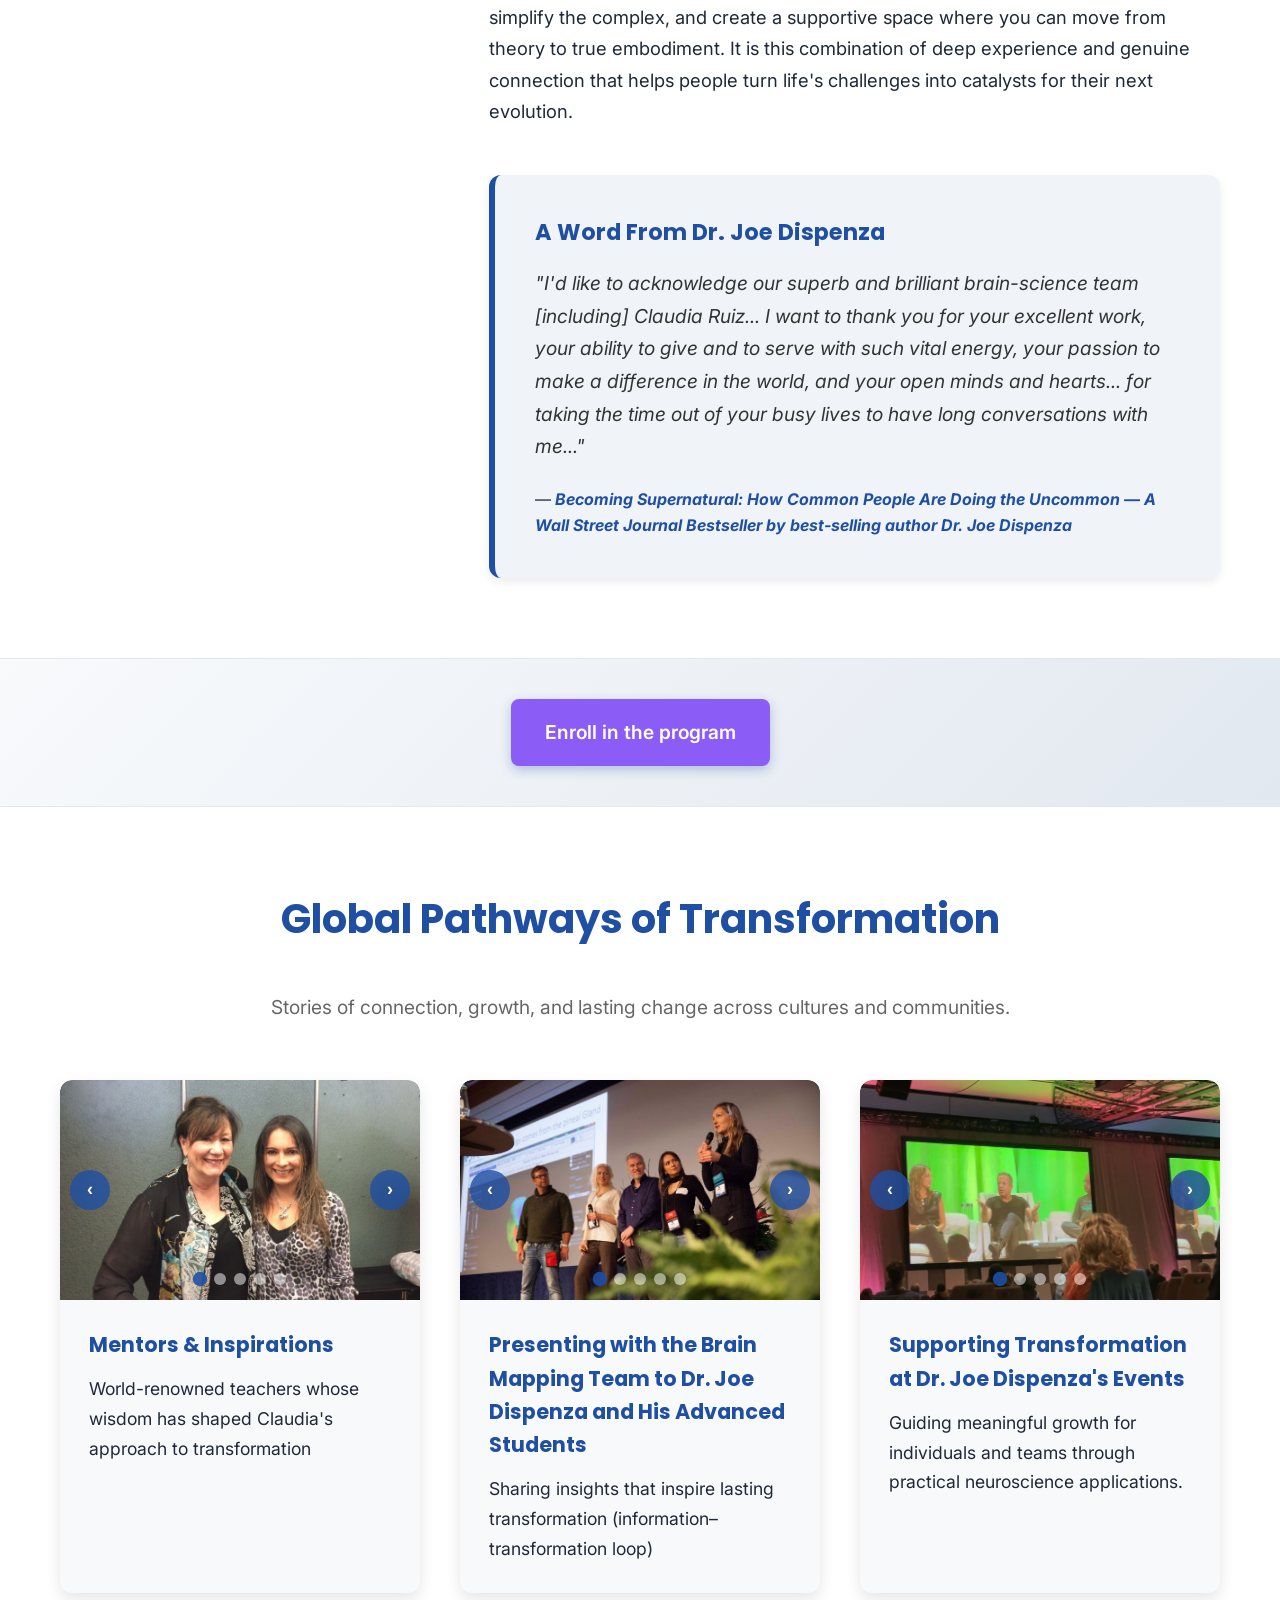
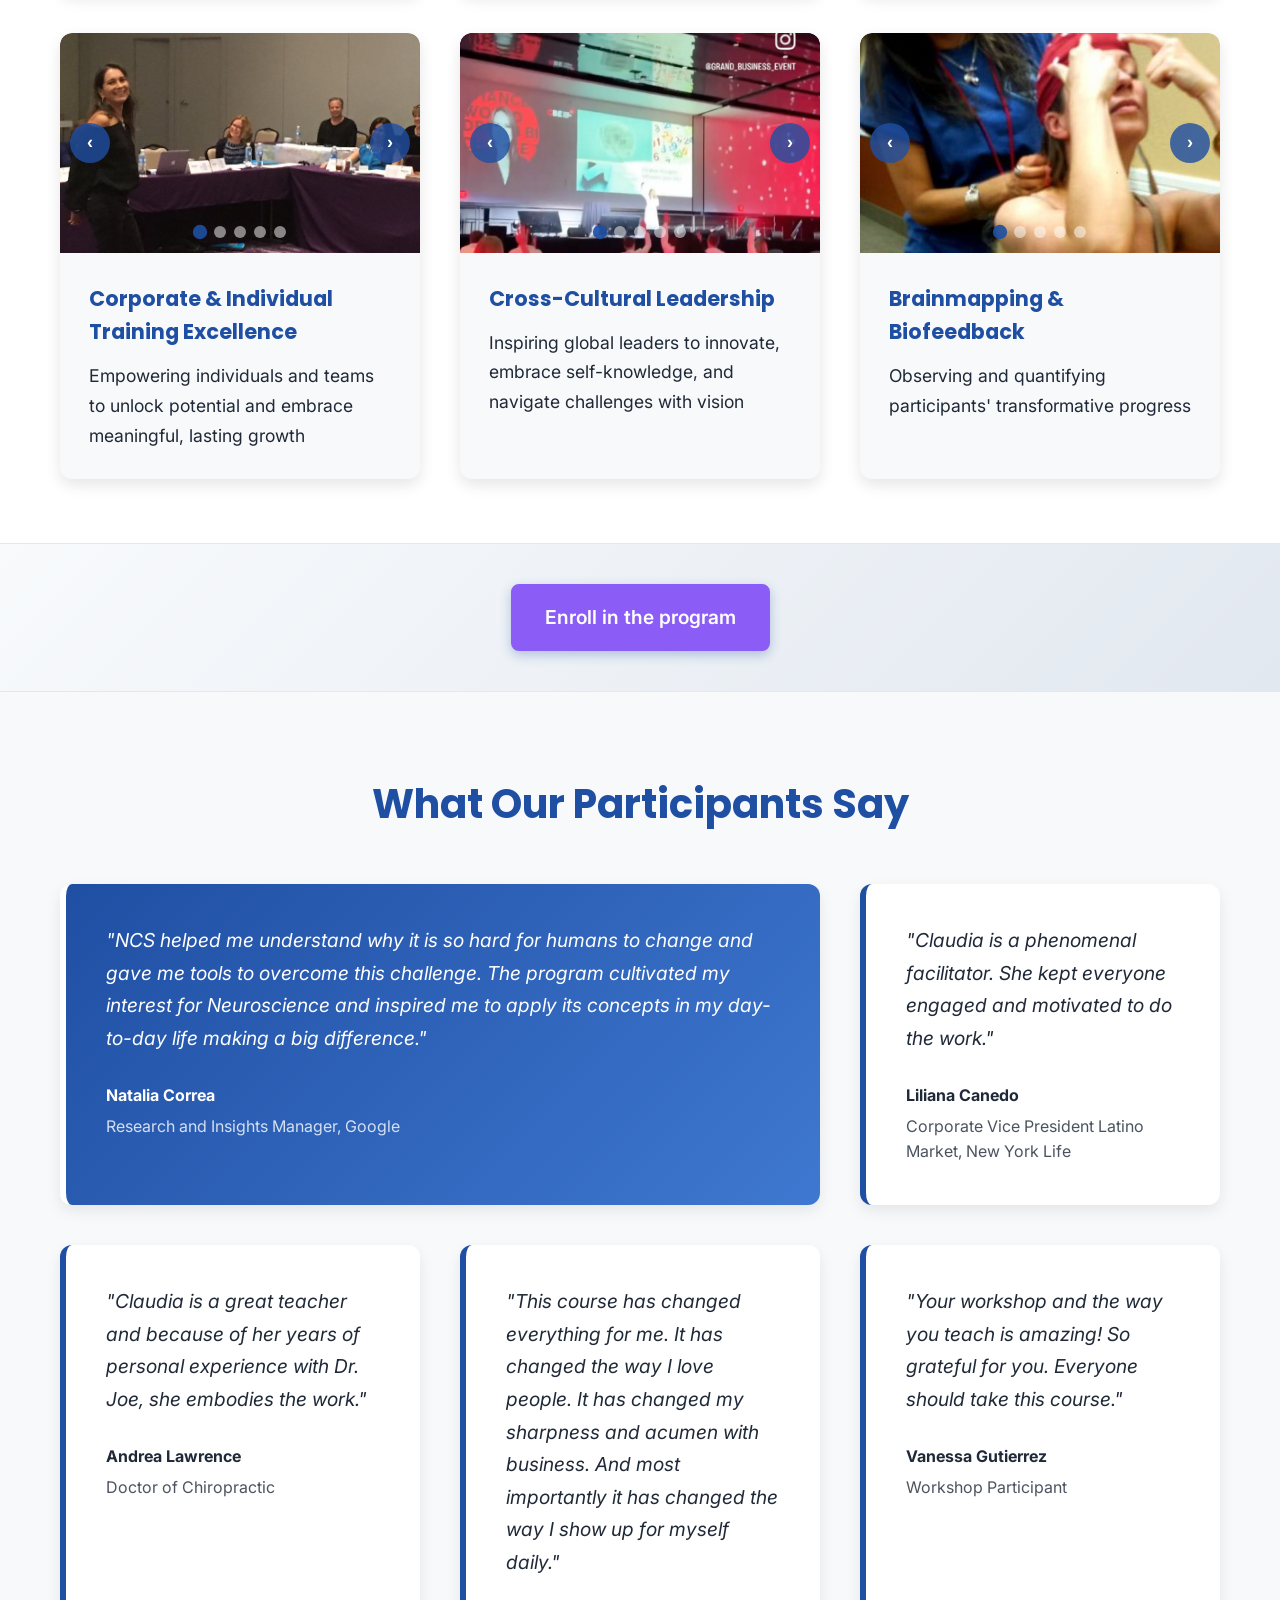
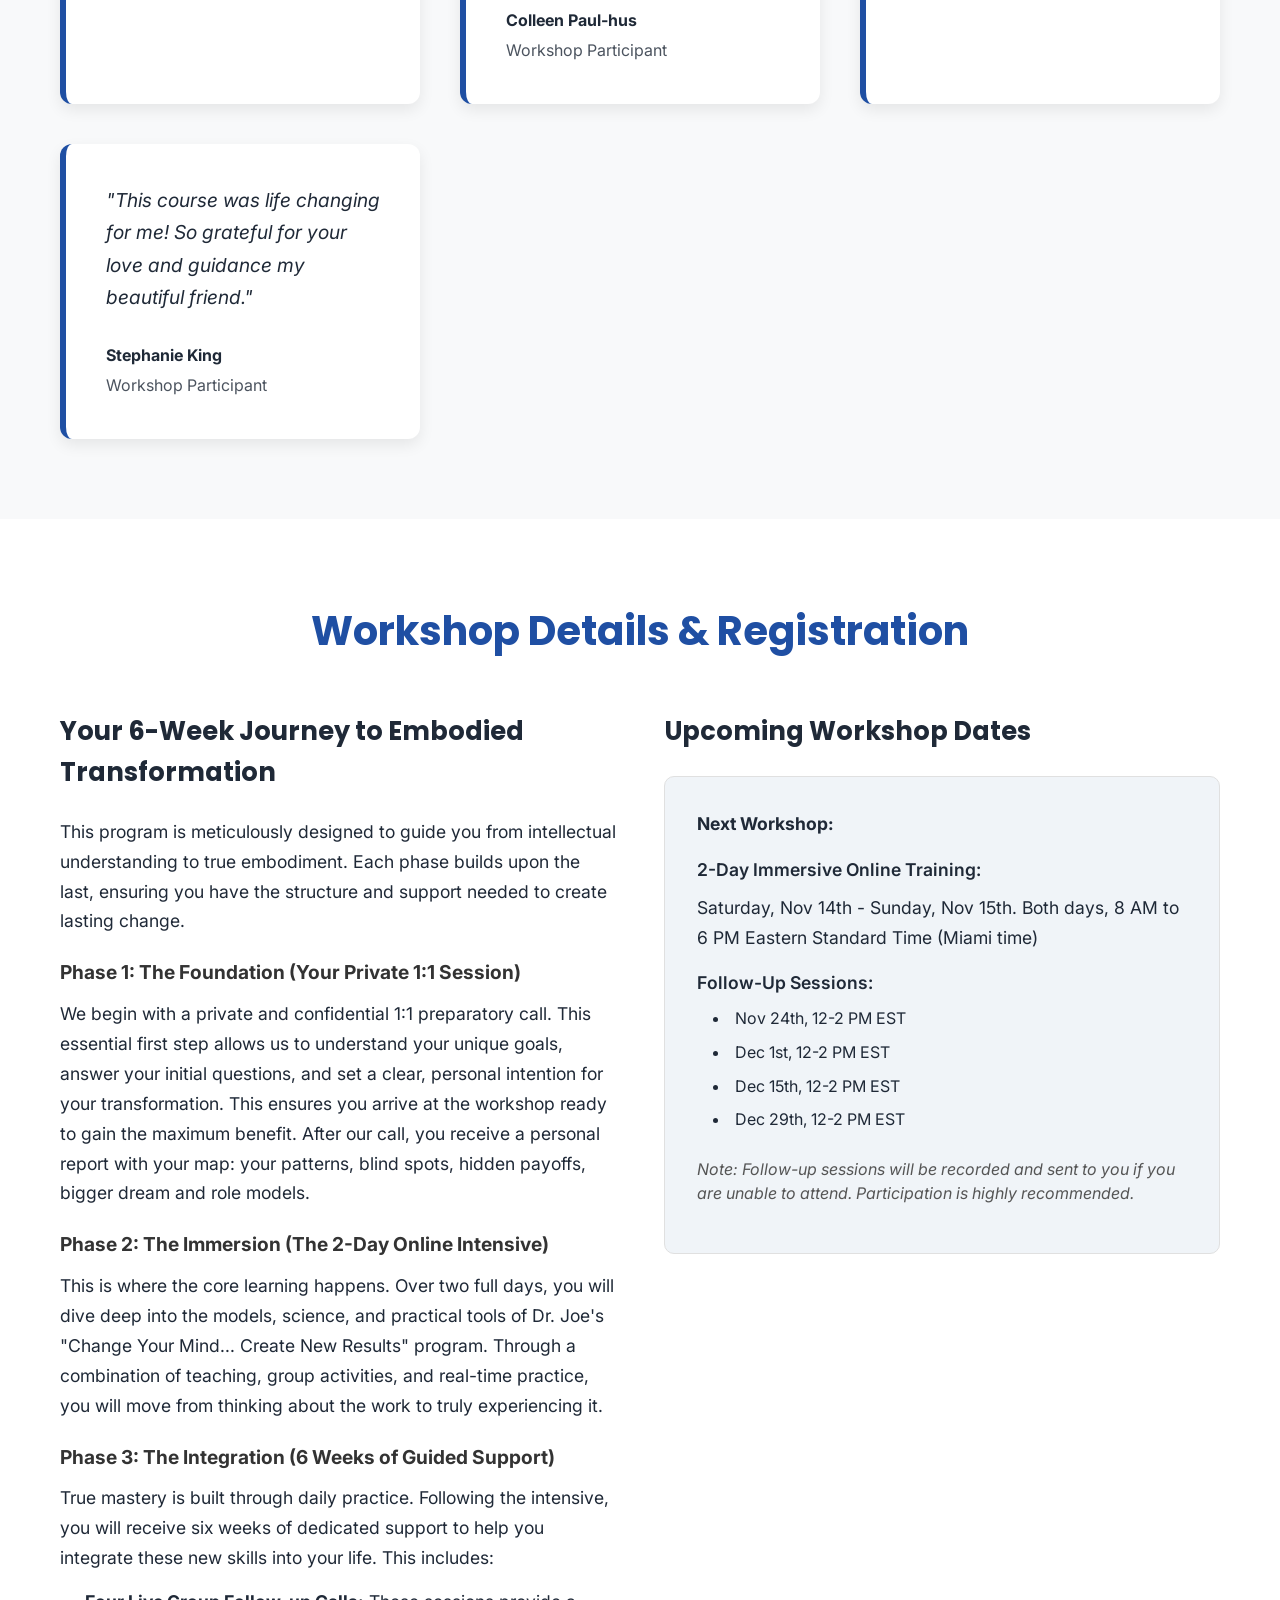
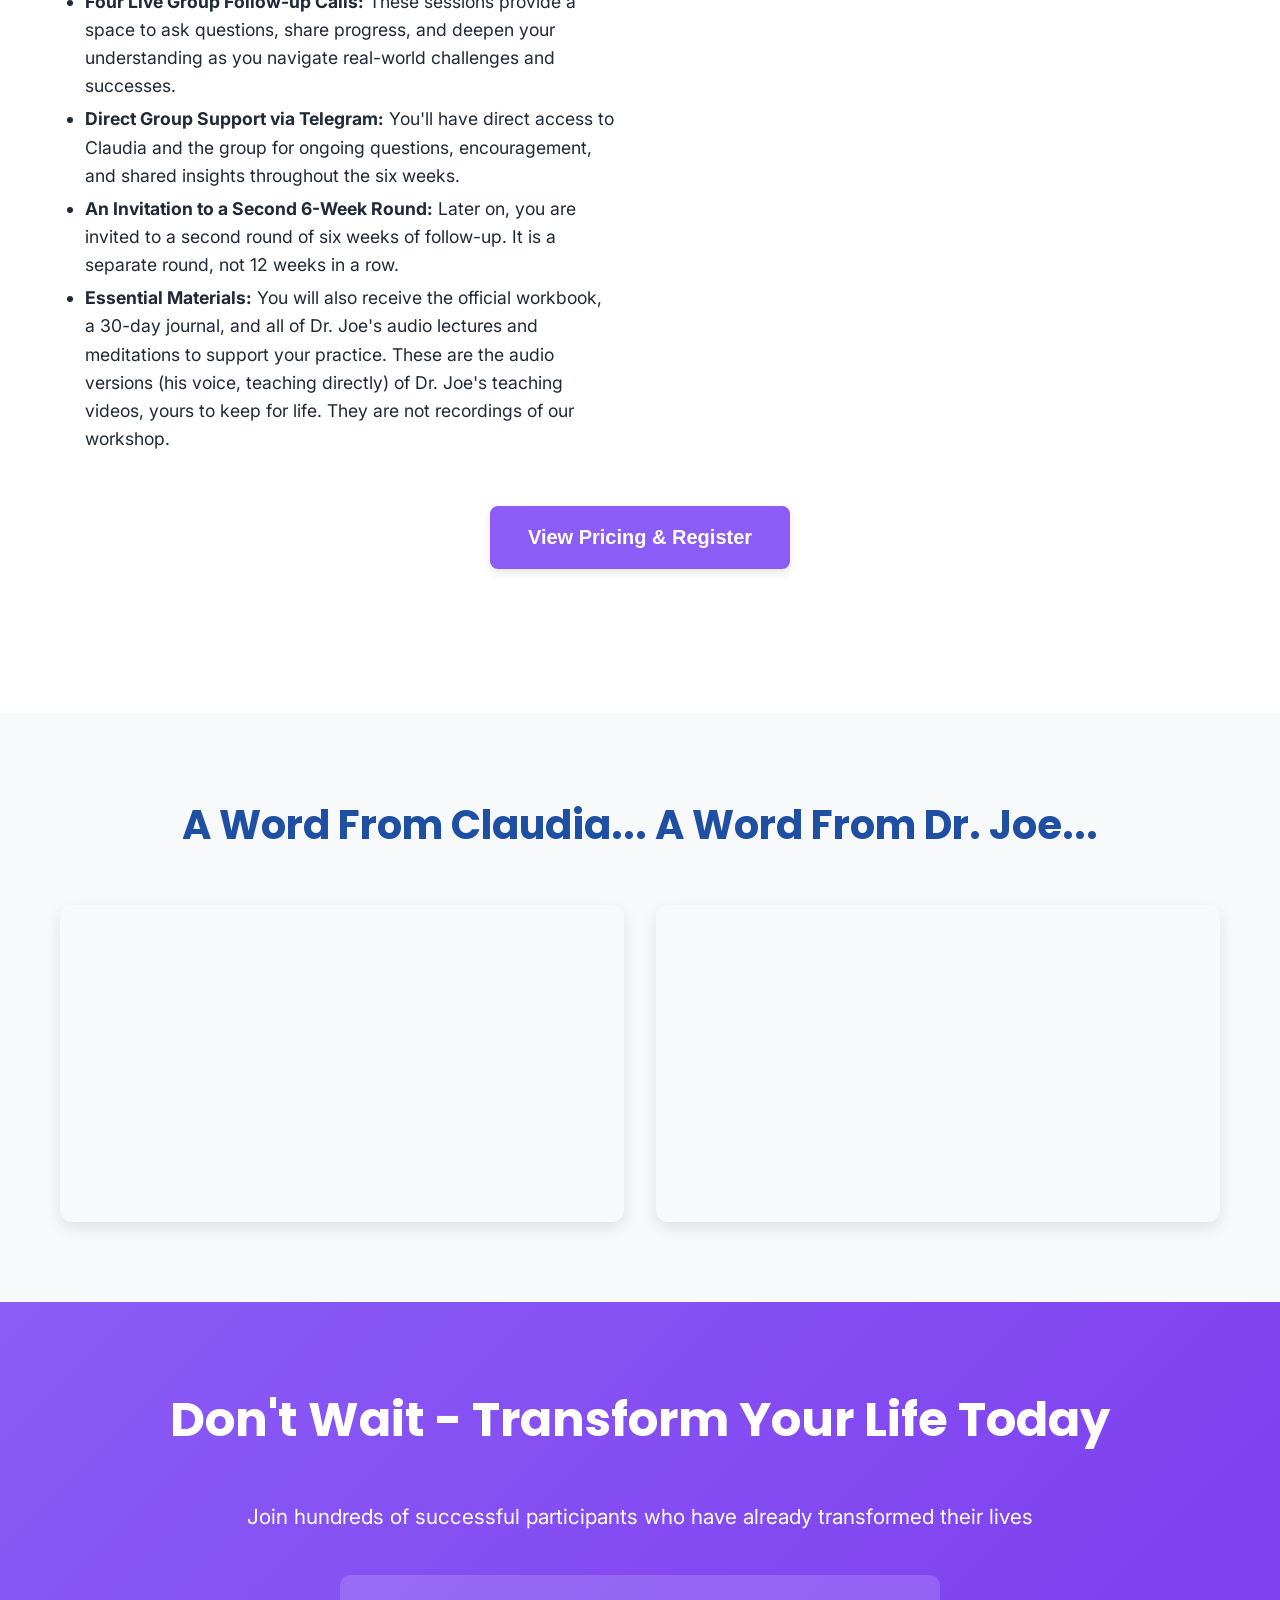
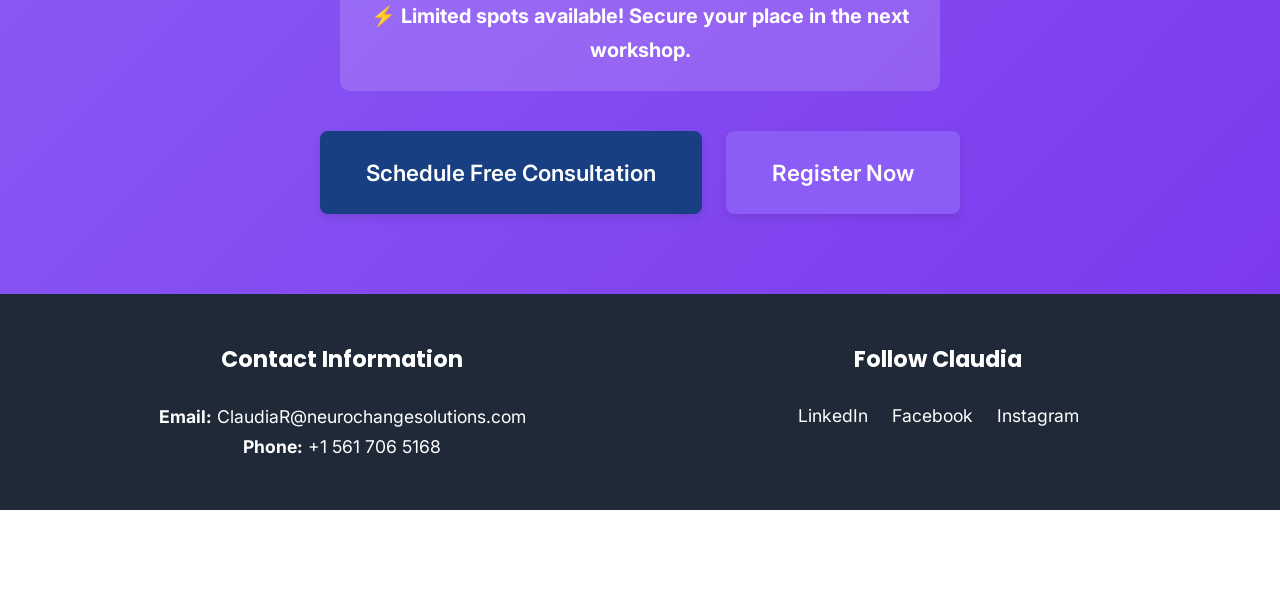
==== commit 8200ccc0: "Bio: since 2010, all these years; no long dashes. Guide card restored to original. Checklist: small " ====
--- a/index.html
+++ b/index.html
@@ -131,7 +131,7 @@
                 </div>
                 <div class="overview-card">
                     <h3>Your Guide to Practical Application</h3>
-                    <p>Since 2010 I've served at Dr. Joe's events, walking with his participants through their breakthroughs and their challenges. Everything I learned there went into this journey: a private call before, two days together, and six weeks after, so the change stays with you.</p>
+                    <p>Experience the power of applied neuroscience with Claudia's expert guidance. This program is designed to unlock your potential for greater productivity, creativity, and resilience, leading to transformative personal and professional success.</p>
                 </div>
                 <div class="overview-card tools-card">
                     <h3>Practical Tools to Master Every Moment</h3>
@@ -168,15 +168,15 @@
             <div class="facilitator-bio">
                 <p><strong>My purpose is to guide you in mastering the practical application of neuroscience to create profound and lasting change in your life.</strong></p>
 
-                <p>While I am an Industrial Engineer by training, my heart has always been drawn to understanding how systems work—especially the most powerful one of all: the human mind and body. What began as a search for efficiency evolved into a passion for transformation. Today, I use that same systems-thinking approach to guide others through a practical, empowering path to real and lasting change.</p>
-
-                <p>My expertise has been forged through more than a decade of dedicated, hands-on work under the direct mentorship of Dr. Joe Dispenza. My journey began in 2011 as part of the original group of certified trainers, which gave me a deep understanding of how to teach this work effectively from the very beginning.</p>
-
-                <p>From there, my path unfolded. I served for over eight years on the brain-mapping team—a role acknowledged in "Becoming Supernatural"—where I didn't just observe the science; I witnessed thousands of people's lives changing in real-time. I've also served as a Team Leader, supporting participants directly through their most challenging and triumphant moments. Today, I continue this service at Dr. Joe's advanced workshops as a "walking Q&A," a trusted resource on the floor there to offer the insight needed to help someone break through.</p>
+                <p>While I am an Industrial Engineer by training, my heart has always been drawn to understanding how systems work, especially the most powerful one of all: the human mind and body. What began as a search for efficiency evolved into a passion for transformation. Today, I use that same systems-thinking approach to guide others through a practical, empowering path to real and lasting change.</p>
+
+                <p>My expertise has been forged since 2010 through dedicated, hands-on work under the direct mentorship of Dr. Joe Dispenza. In 2011 I became part of the original group of certified trainers, which gave me a deep understanding of how to teach this work effectively from the very beginning.</p>
+
+                <p>From there, my path unfolded. I served for over eight years on the brain-mapping team, a role acknowledged in "Becoming Supernatural," where I didn't just observe the science; I witnessed thousands of people's lives changing in real-time. I've also served as a Team Leader, supporting participants directly through their most challenging and triumphant moments. Today, I continue this service at Dr. Joe's advanced workshops as a "walking Q&A," a trusted resource on the floor there to offer the insight needed to help someone break through.</p>
 
                 <p>Each of these roles was more than a job; it was a form of mentorship, a different way of learning directly from Dr. Joe and from the collective experience of thousands of participants.</p>
 
-                <p>This entire journey has shaped my ability to be the bridge for you. My role is to answer your questions with a depth that comes from a decade of experience, simplify the complex, and create a supportive space where you can move from theory to true embodiment. It is this combination of deep experience and genuine connection that helps people turn life's challenges into catalysts for their next evolution.</p>
+                <p>This entire journey has shaped my ability to be the bridge for you. My role is to answer your questions with a depth that comes from all these years of experience, simplify the complex, and create a supportive space where you can move from theory to true embodiment. It is this combination of deep experience and genuine connection that helps people turn life's challenges into catalysts for their next evolution.</p>
 
                 <!-- The Re-integrated Acknowledgment Section -->
                 <div class="acknowledgment">
@@ -847,7 +847,7 @@
                       <p>✓ Weekly plan to integrate the training back into your life (about half an hour a day)</p>
                       <p>✓ Pre-training individual call (30 to 60 minutes)</p>
                       <p>✓ Personal report with your map (patterns, blind spots, hidden payoffs, bigger dream and role models)</p>
-                      <p>✓ 16-hour live workshop in a small group (never more than 20), with breakout rooms and real interaction</p>
+                      <p>✓ 16-hour live workshop in a small group, with breakout rooms and real interaction</p>
                       <p>✓ Unlimited group questions during the 6 weeks via Telegram chat</p>
                       <p>✓ 4 group follow-up calls via Zoom (within the next 6 weeks)</p>
                       <p>✓ 1 workbook + 1 "30-day journal"</p>
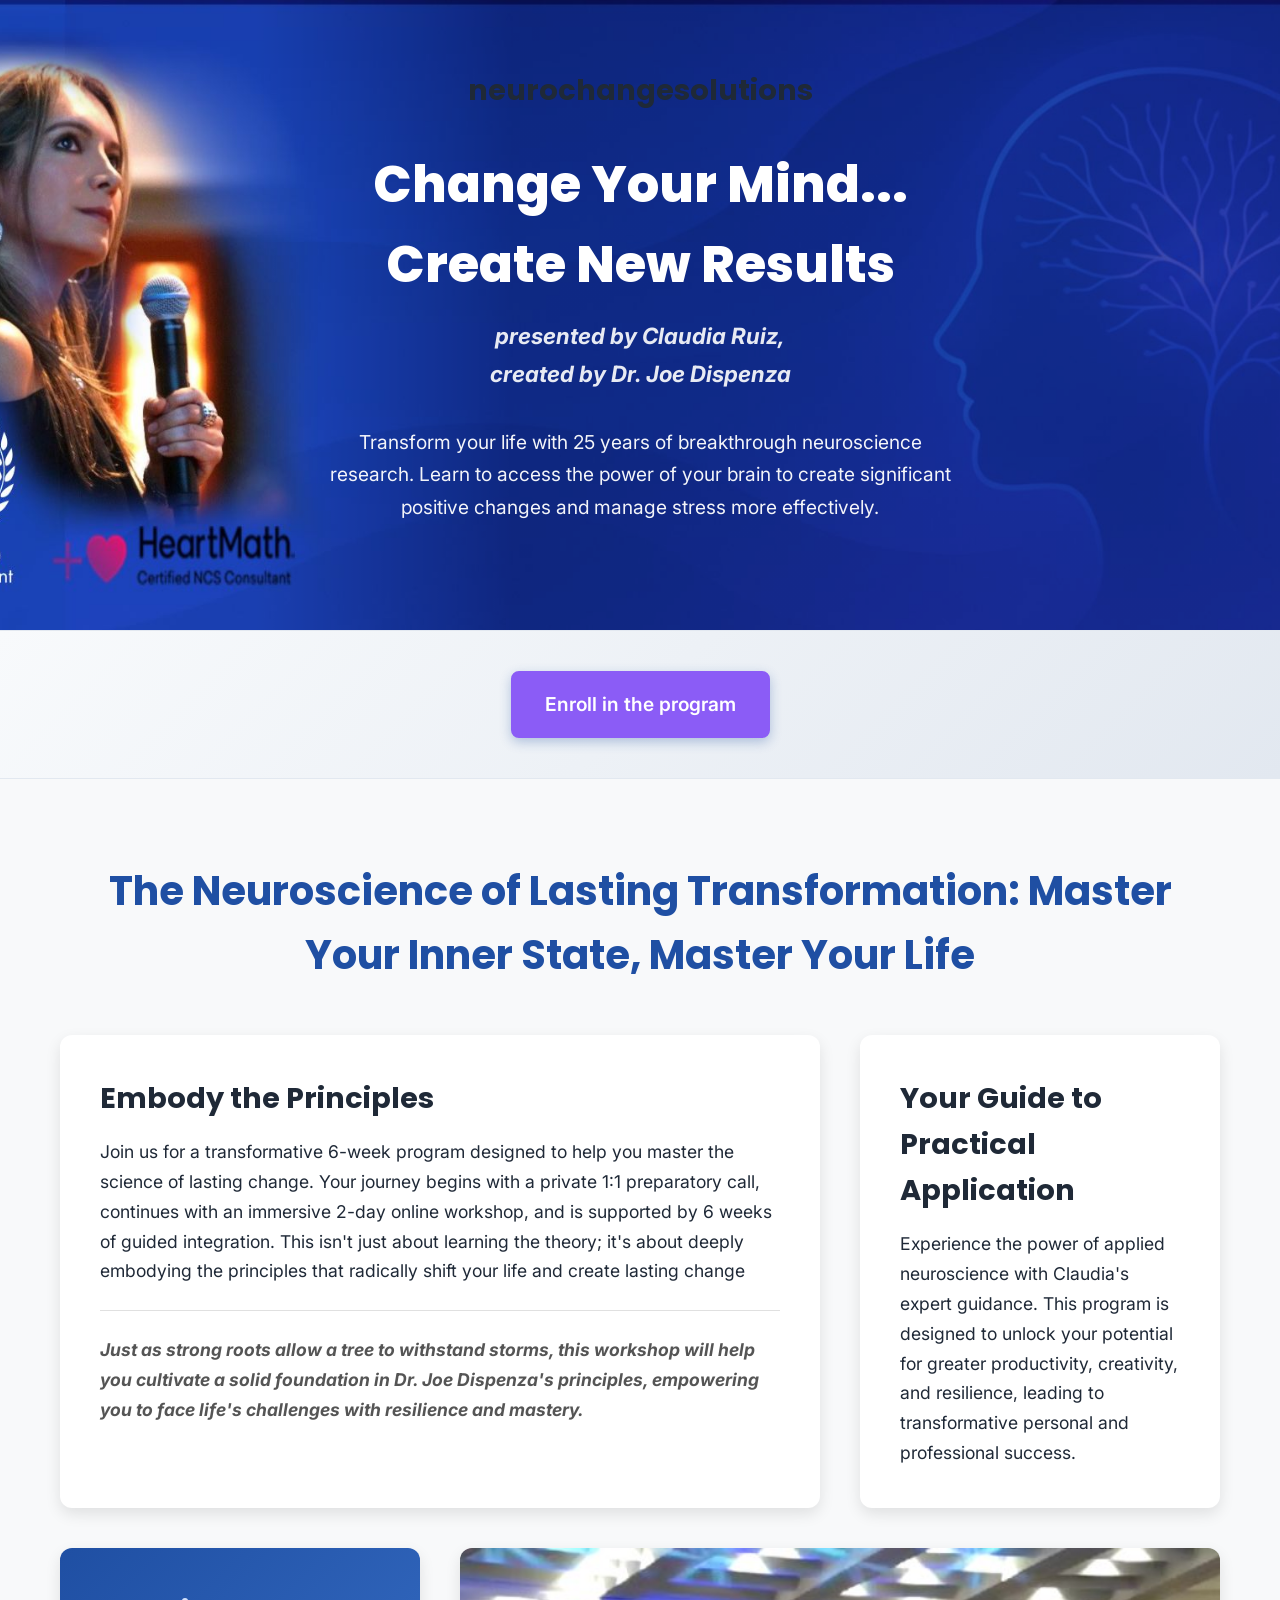
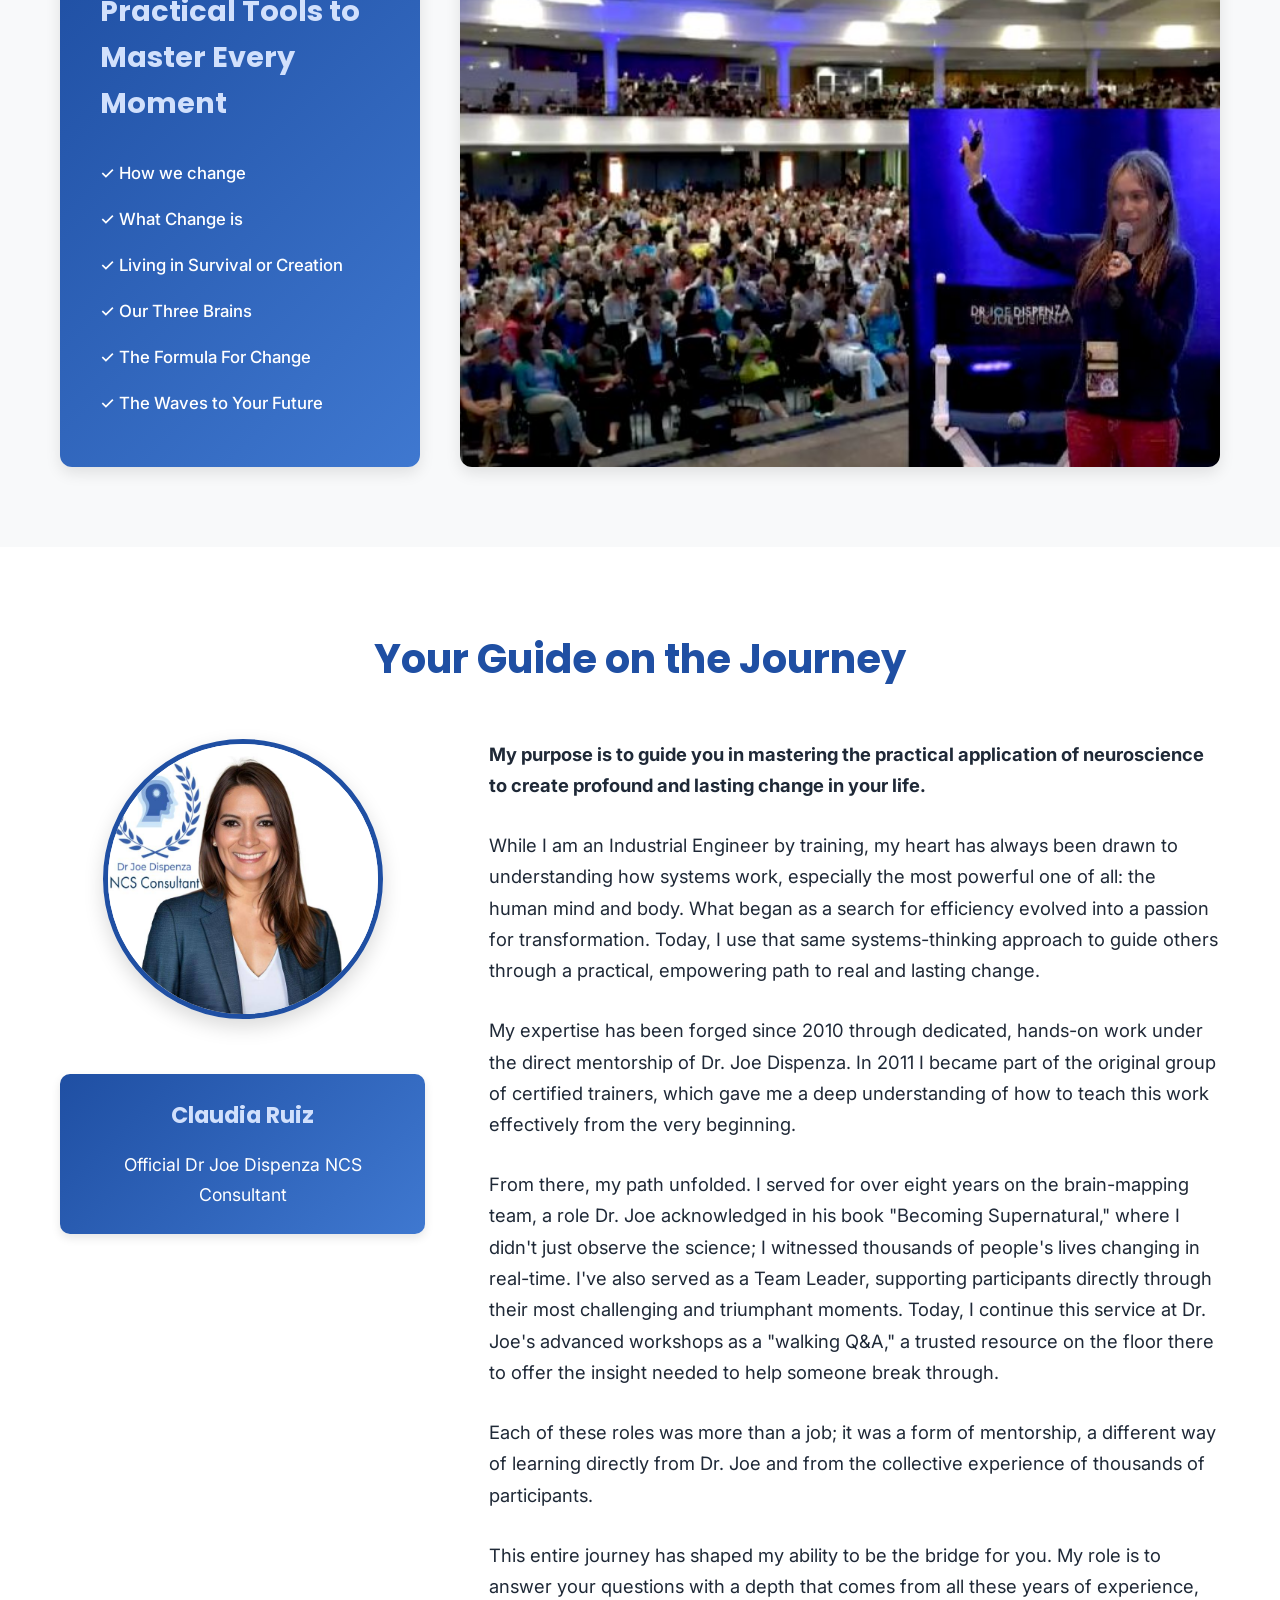
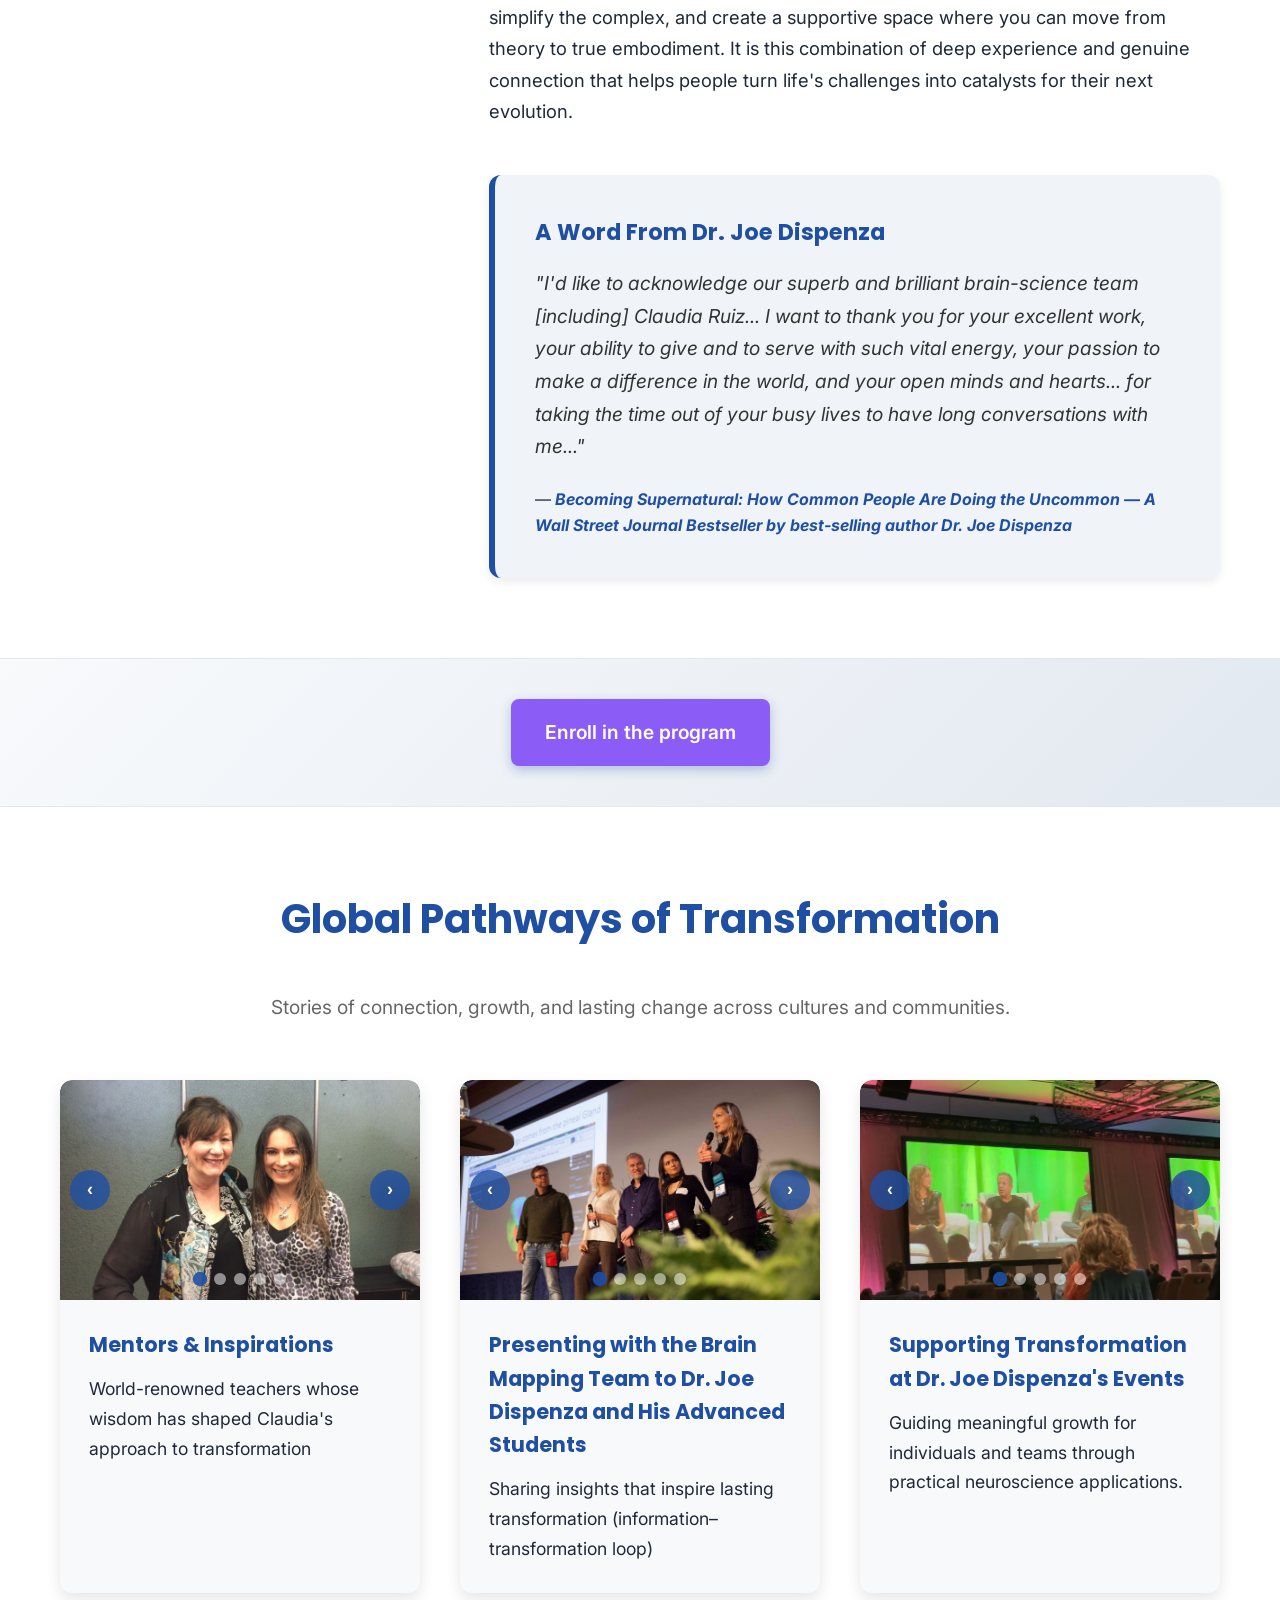
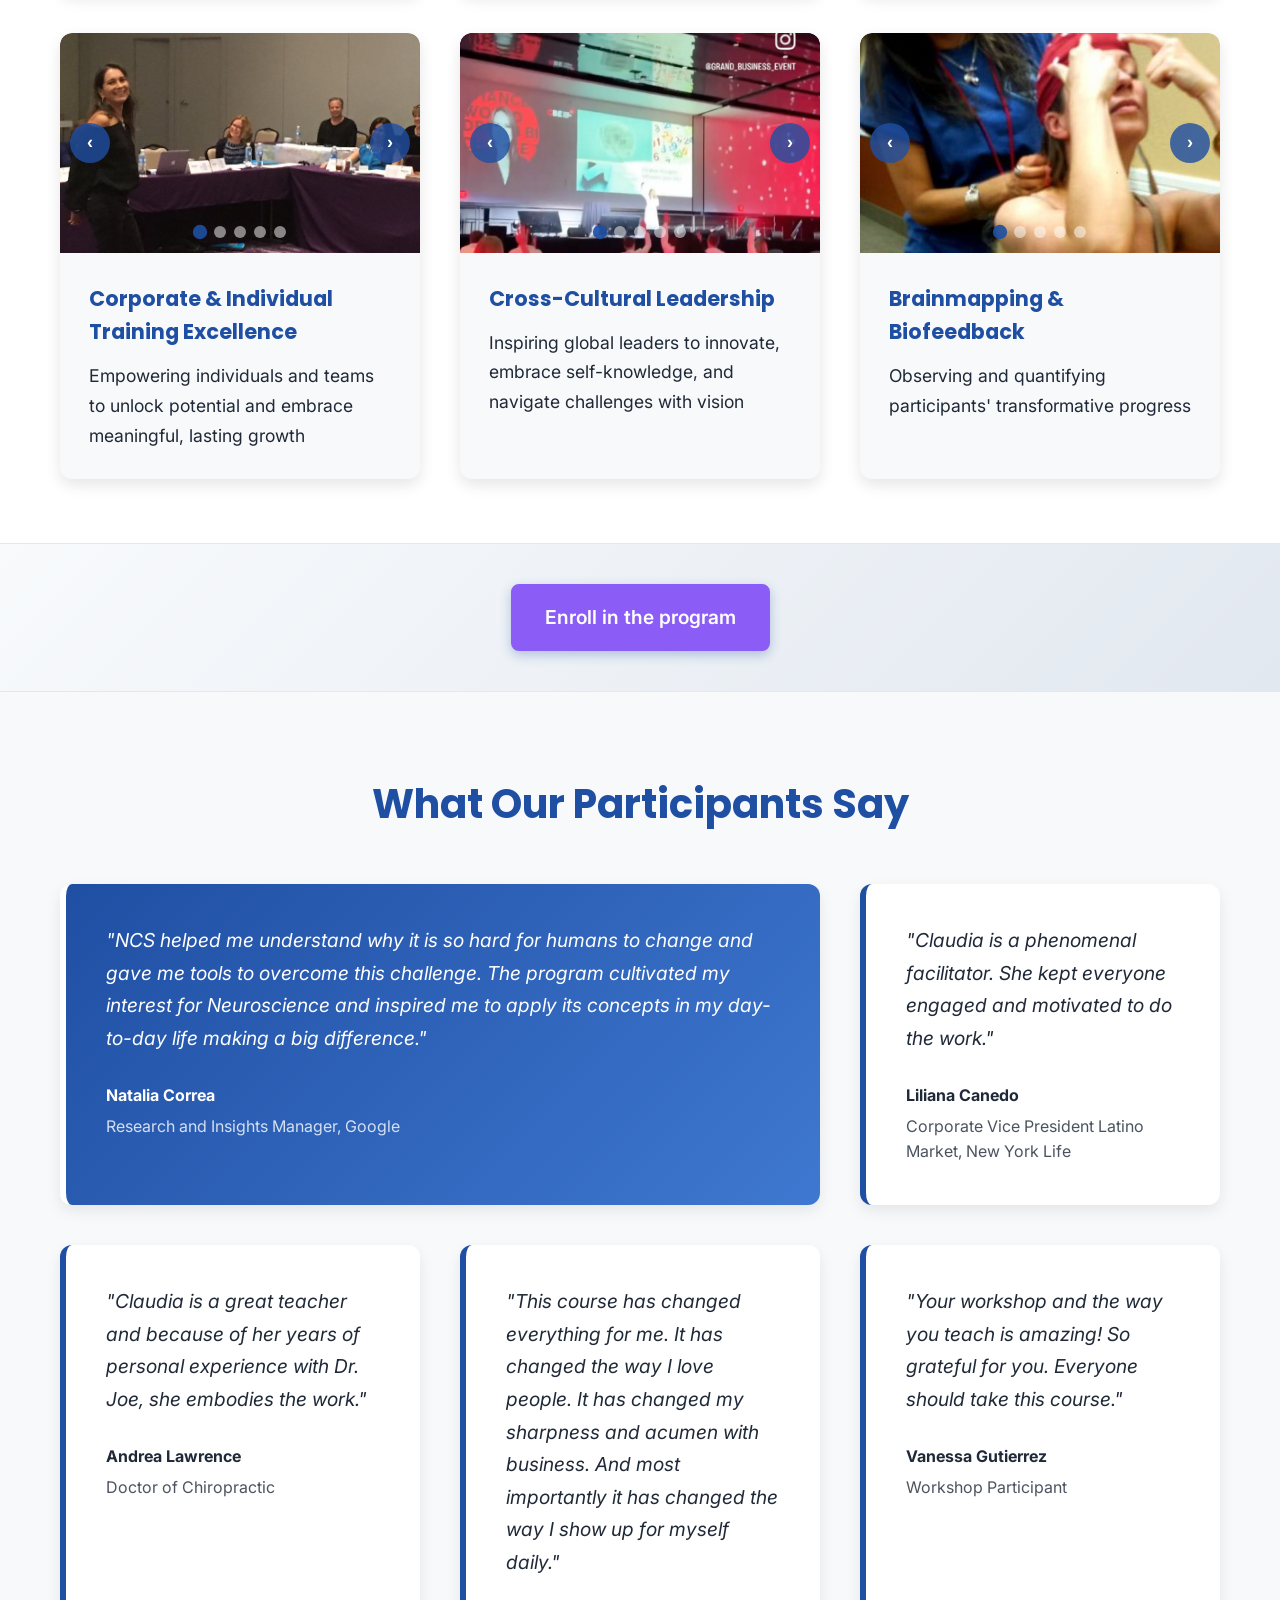
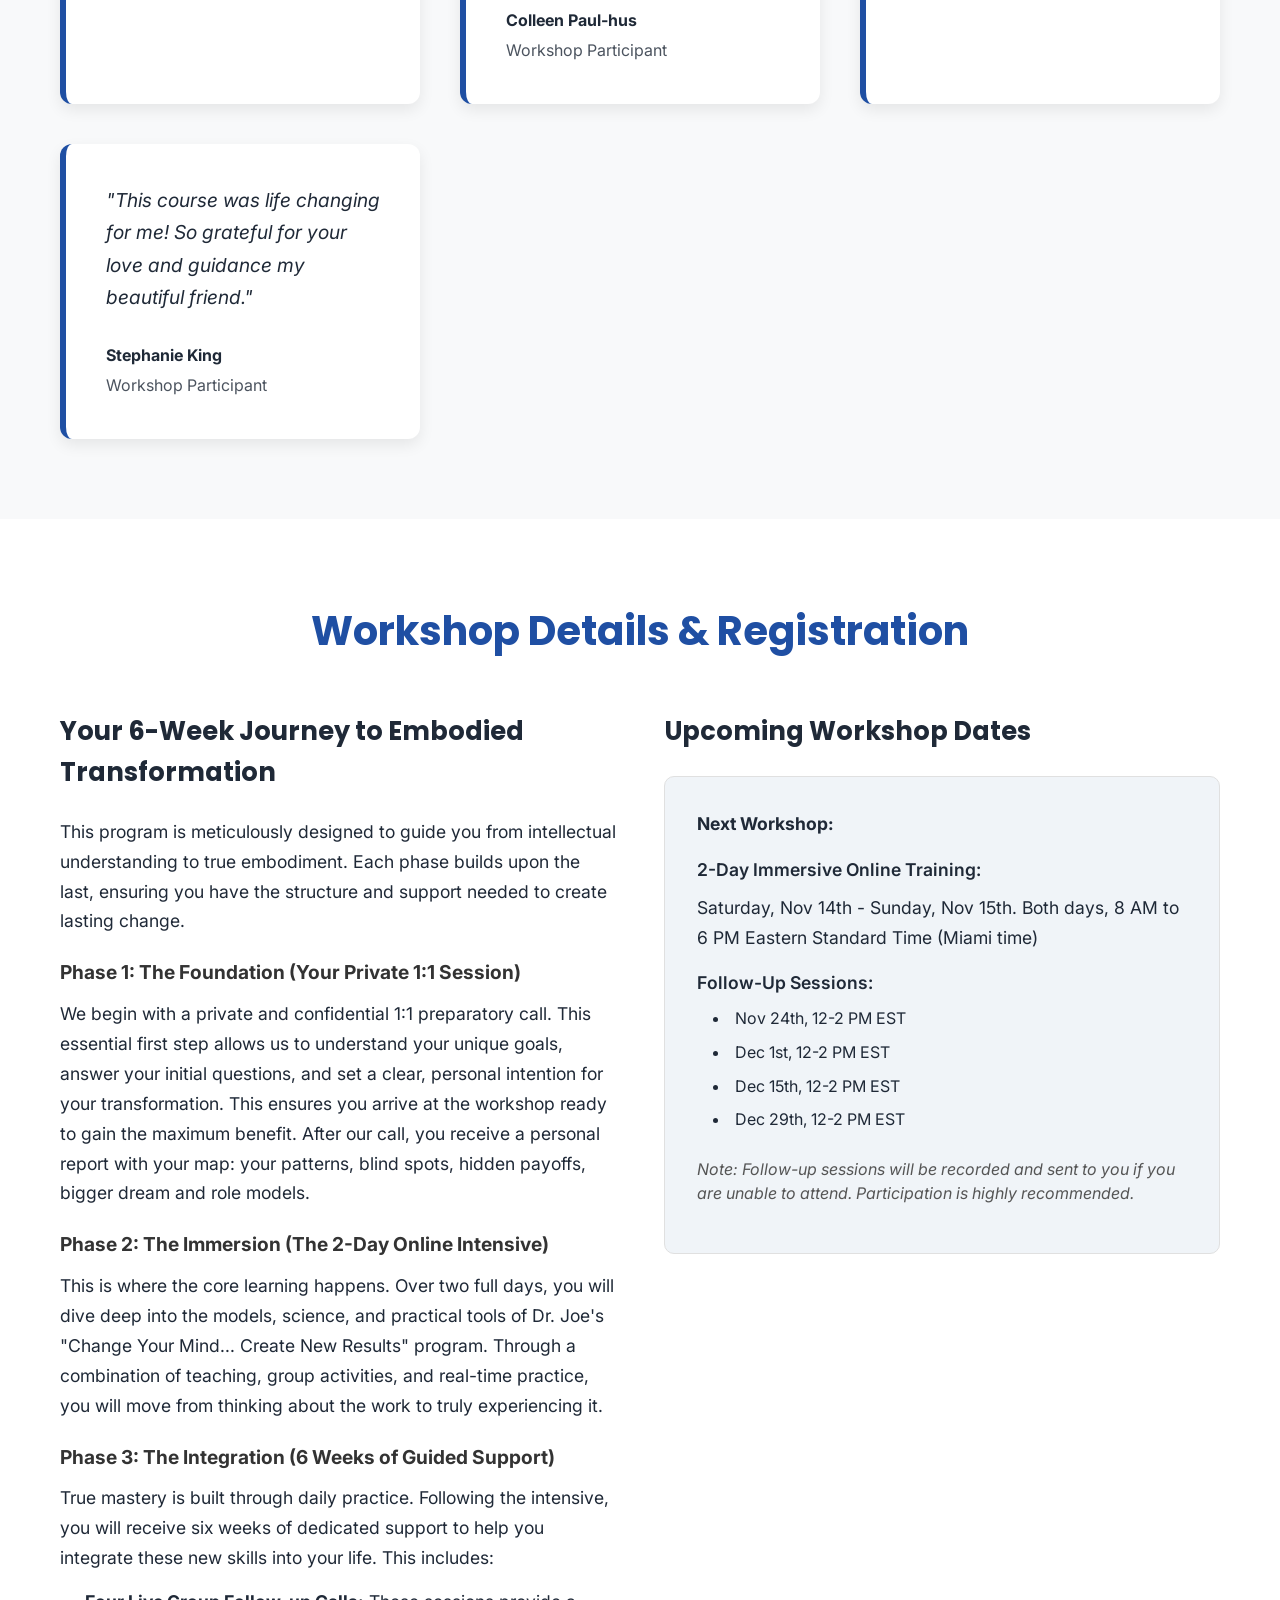
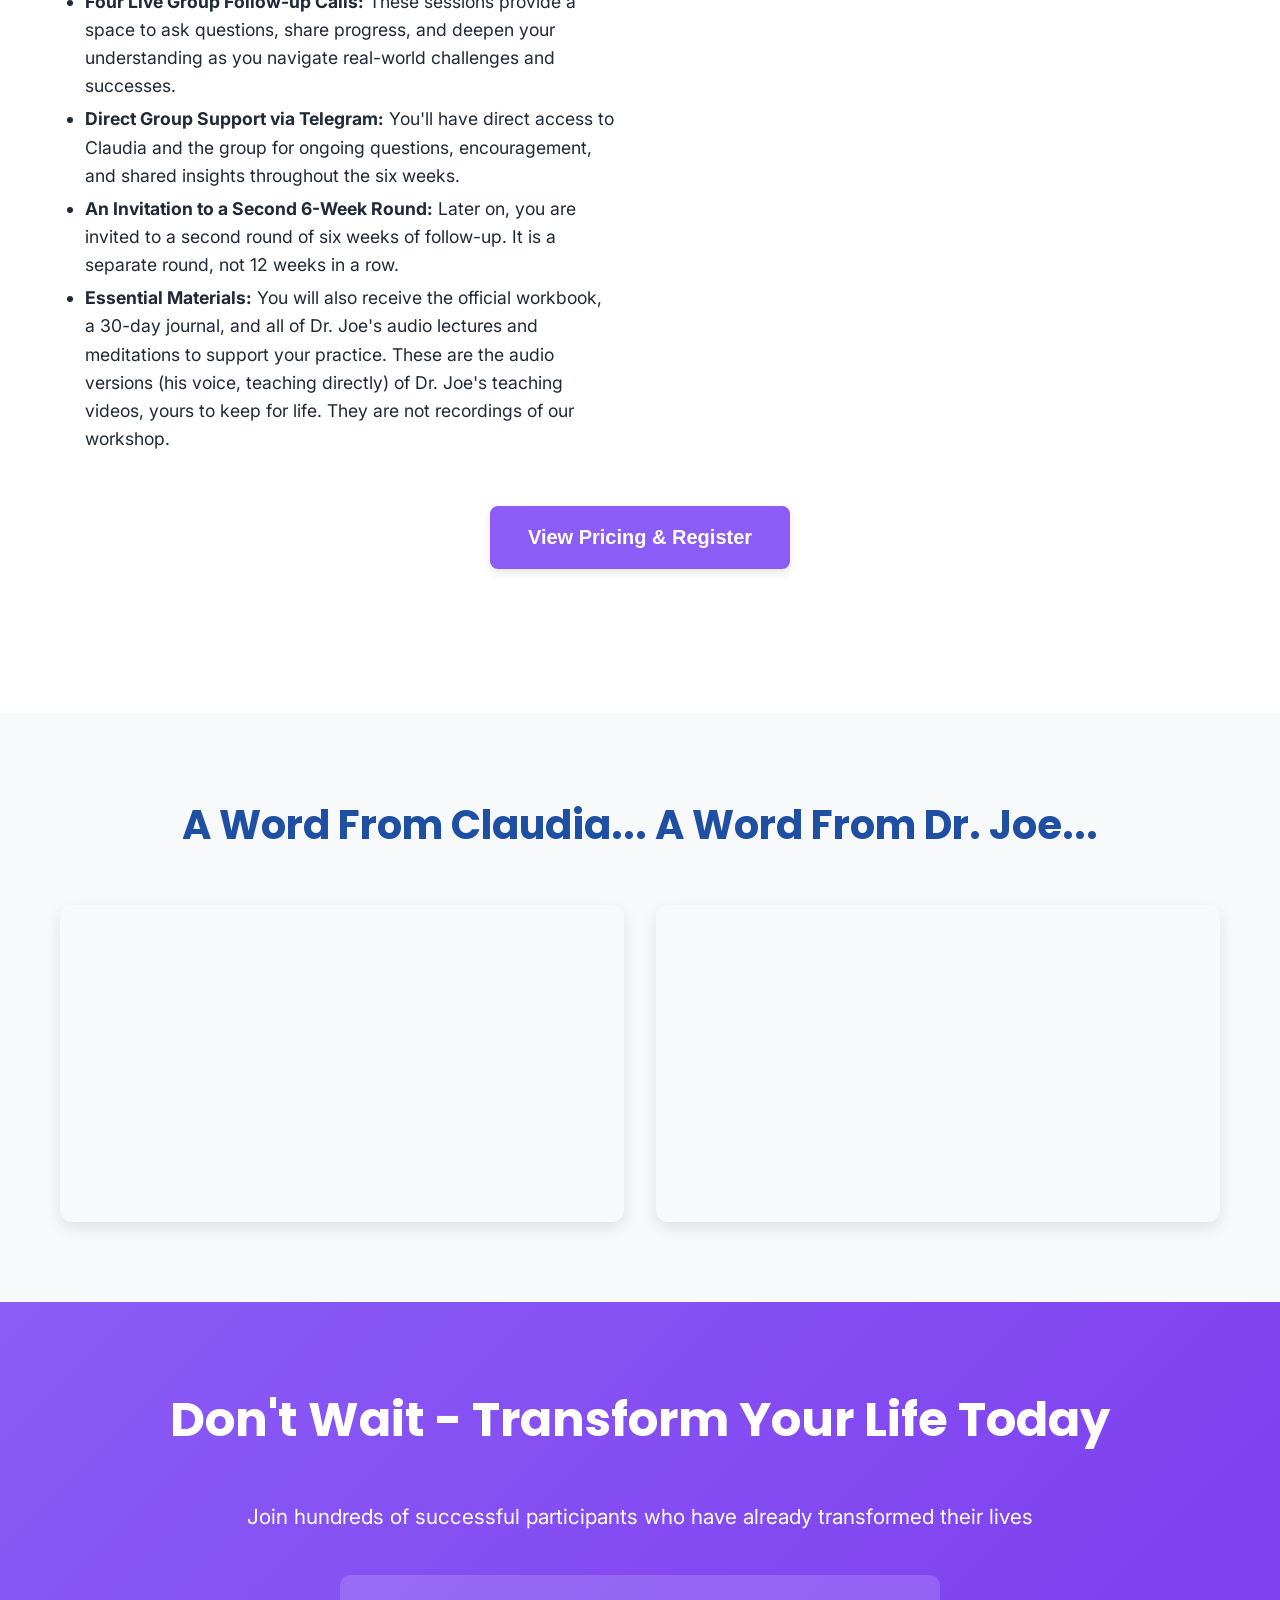
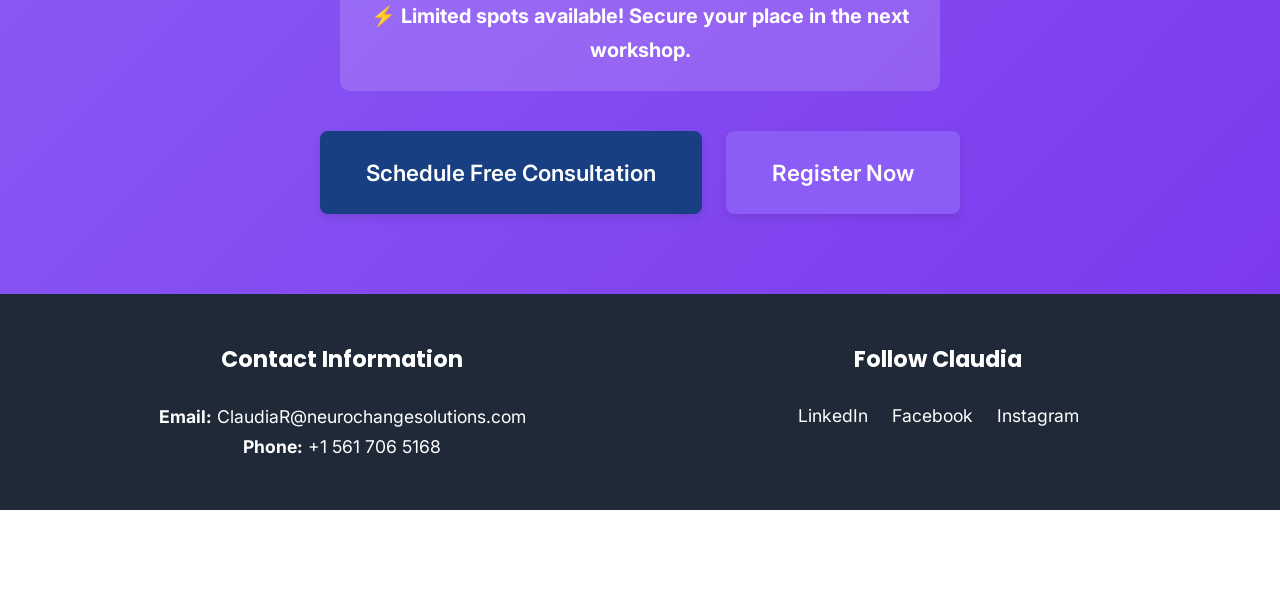
==== commit 439b1ec5: "Bio: role Dr. Joe acknowledged in his book Co-Authored-By: Claude Opus 5.5 <noreply@anthropic.com> C" ====
--- a/index.html
+++ b/index.html
@@ -172,7 +172,7 @@
 
                 <p>My expertise has been forged since 2010 through dedicated, hands-on work under the direct mentorship of Dr. Joe Dispenza. In 2011 I became part of the original group of certified trainers, which gave me a deep understanding of how to teach this work effectively from the very beginning.</p>
 
-                <p>From there, my path unfolded. I served for over eight years on the brain-mapping team, a role acknowledged in "Becoming Supernatural," where I didn't just observe the science; I witnessed thousands of people's lives changing in real-time. I've also served as a Team Leader, supporting participants directly through their most challenging and triumphant moments. Today, I continue this service at Dr. Joe's advanced workshops as a "walking Q&A," a trusted resource on the floor there to offer the insight needed to help someone break through.</p>
+                <p>From there, my path unfolded. I served for over eight years on the brain-mapping team, a role Dr. Joe acknowledged in his book "Becoming Supernatural," where I didn't just observe the science; I witnessed thousands of people's lives changing in real-time. I've also served as a Team Leader, supporting participants directly through their most challenging and triumphant moments. Today, I continue this service at Dr. Joe's advanced workshops as a "walking Q&A," a trusted resource on the floor there to offer the insight needed to help someone break through.</p>
 
                 <p>Each of these roles was more than a job; it was a form of mentorship, a different way of learning directly from Dr. Joe and from the collective experience of thousands of participants.</p>
 
